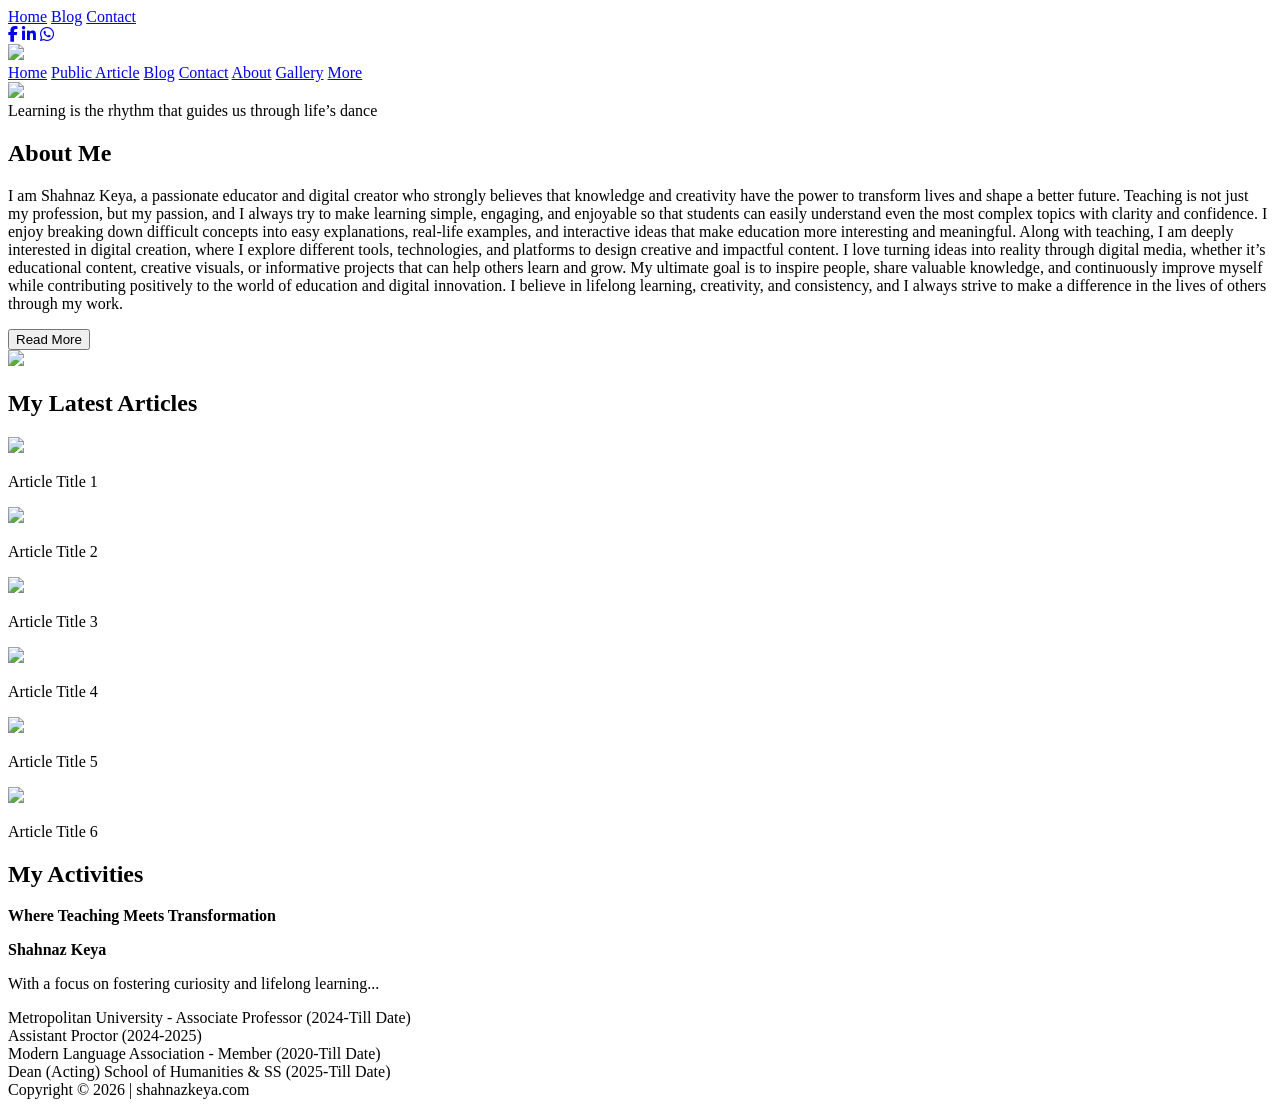
==== Shahnaz Keya/index.html @ 8b22613e "Create index.html" ====
<!DOCTYPE html>
<html lang="en">
<head>
<meta charset="UTF-8">
<meta name="viewport" content="width=device-width, initial-scale=1.0">
<title>Shahnaz Keya Portfolio</title>

<!-- Font Awesome (icons) -->
<link rel="stylesheet" href="https://cdnjs.cloudflare.com/ajax/libs/font-awesome/6.5.0/css/all.min.css">
<link rel="stelesheet" href="style.css">

</head>

<body>

<!-- HEADER -->
<header>
    <div class="left">
        <a href="#">Home</a>
        <a href="#">Blog</a>
        <a href="#">Contact</a>
    </div>

    <!-- SOCIAL ICONS -->
    <div class="social">
        <a href="#"><i class="fab fa-facebook-f"></i></a>
        <a href="#"><i class="fab fa-linkedin-in"></i></a>
        <a href="#"><i class="fab fa-whatsapp"></i></a>
    </div>
</header>

<!-- SECTION 2 -->
<div class="section2">
    <img class="logo" src="https://i.pinimg.com/736x/c1/cf/11/c1cf119d545549f2f615bee9a4d13c61.jpg">

    <div class="menu">
        <a href="#">Home</a>
        <a href="#">Public Article</a>
        <a href="#">Blog</a>
        <a href="#">Contact</a>
        <a href="#">About</a>
        <a href="#">Gallery</a>
        <a href="#">More</a>
    </div>
</div>

<!-- COVER -->
<div class="cover">
    <img src="https://i.pinimg.com/736x/b8/af/8f/b8af8fb0e939a2fd76ca7ef2bc647eb4.jpg">

    <div class="cover-text">
        Learning is the rhythm that guides us through life’s dance
    </div>
</div>


<!-- ABOUT -->
<div class="about">
    <div class="text">
        <h2>About Me</h2>
        <p>
     I am Shahnaz Keya, a passionate educator and digital creator who strongly believes that knowledge and creativity have the power to transform lives and shape a better future. Teaching is not just my profession, but my passion, and I always try to make learning simple, engaging, and enjoyable so that students can easily understand even the most complex topics with clarity and confidence. I enjoy breaking down difficult concepts into easy explanations, real-life examples, and interactive ideas that make education more interesting and meaningful.
     Along with teaching, I am deeply interested in digital creation, where I explore different tools, technologies, and platforms to design creative and impactful content. I love turning ideas into reality through digital media, whether it’s educational content, creative visuals, or informative projects that can help others learn and grow.
      My ultimate goal is to inspire people, share valuable knowledge, and continuously improve myself while contributing positively to the world of education and digital innovation. I believe in lifelong learning, creativity, and consistency, and I always strive to make a difference in the lives of others through my work.
 </p>
        <button class="btn">Read More</button>
    </div>
    <img src="https://i.pinimg.com/736x/b5/0f/11/b50f110237428d6873e8b932609cd4fc.jpg">
</div>


<!-- ARTICLES -->
<div class="articles">
    <h2>My Latest Articles</h2>
    <div class="grid">
        <div class="card">
            <img src="https://i.pinimg.com/1200x/08/39/a2/0839a26b96a447656216758f84c8927a.jpg">
            <p>Article Title 1</p>
        </div>
        <div class="card">
            <img src="https://i.pinimg.com/736x/b8/af/8f/b8af8fb0e939a2fd76ca7ef2bc647eb4.jpg">
            <p>Article Title 2</p>
        </div>
        <div class="card">
            <img src="https://i.pinimg.com/736x/b8/af/8f/b8af8fb0e939a2fd76ca7ef2bc647eb4.jpg ">
            <p>Article Title 3</p>
        </div>
        <div class="card">
            <img src="https://i.pinimg.com/736x/c1/cf/11/c1cf119d545549f2f615bee9a4d13c61.jpg">
            <p>Article Title 4</p></div>
        <div class="card">
            <img src="https://i.pinimg.com/736x/77/de/45/77de452032e18741a68c165738eff48f.jpg">
            <p>Article Title 5</p></div>
        <div class="card">
            <img src="https://i.pinimg.com/1200x/08/39/a2/0839a26b96a447656216758f84c8927a.jpg ">
            <p>Article Title 6</p></div>
    </div>
</div>

<!-- ACTIVITIES -->
<div class="activities">
    <h2>My Activities</h2>
    <p><b>Where Teaching Meets Transformation</b></p>
    <p><b>Shahnaz Keya</b></p>
    <p>With a focus on fostering curiosity and lifelong learning...</p>

    <div class="activity-box">Metropolitan University - Associate Professor (2024-Till Date)</div>
    <div class="activity-box">Assistant Proctor (2024-2025)</div>
    <div class="activity-box">Modern Language Association - Member (2020-Till Date)</div>
    <div class="activity-box">Dean (Acting) School of Humanities & SS (2025-Till Date)</div>
</div>

<!-- FOOTER -->
<footer>
    Copyright © 2026 | shahnazkeya.com
</footer>
</body>
</html>
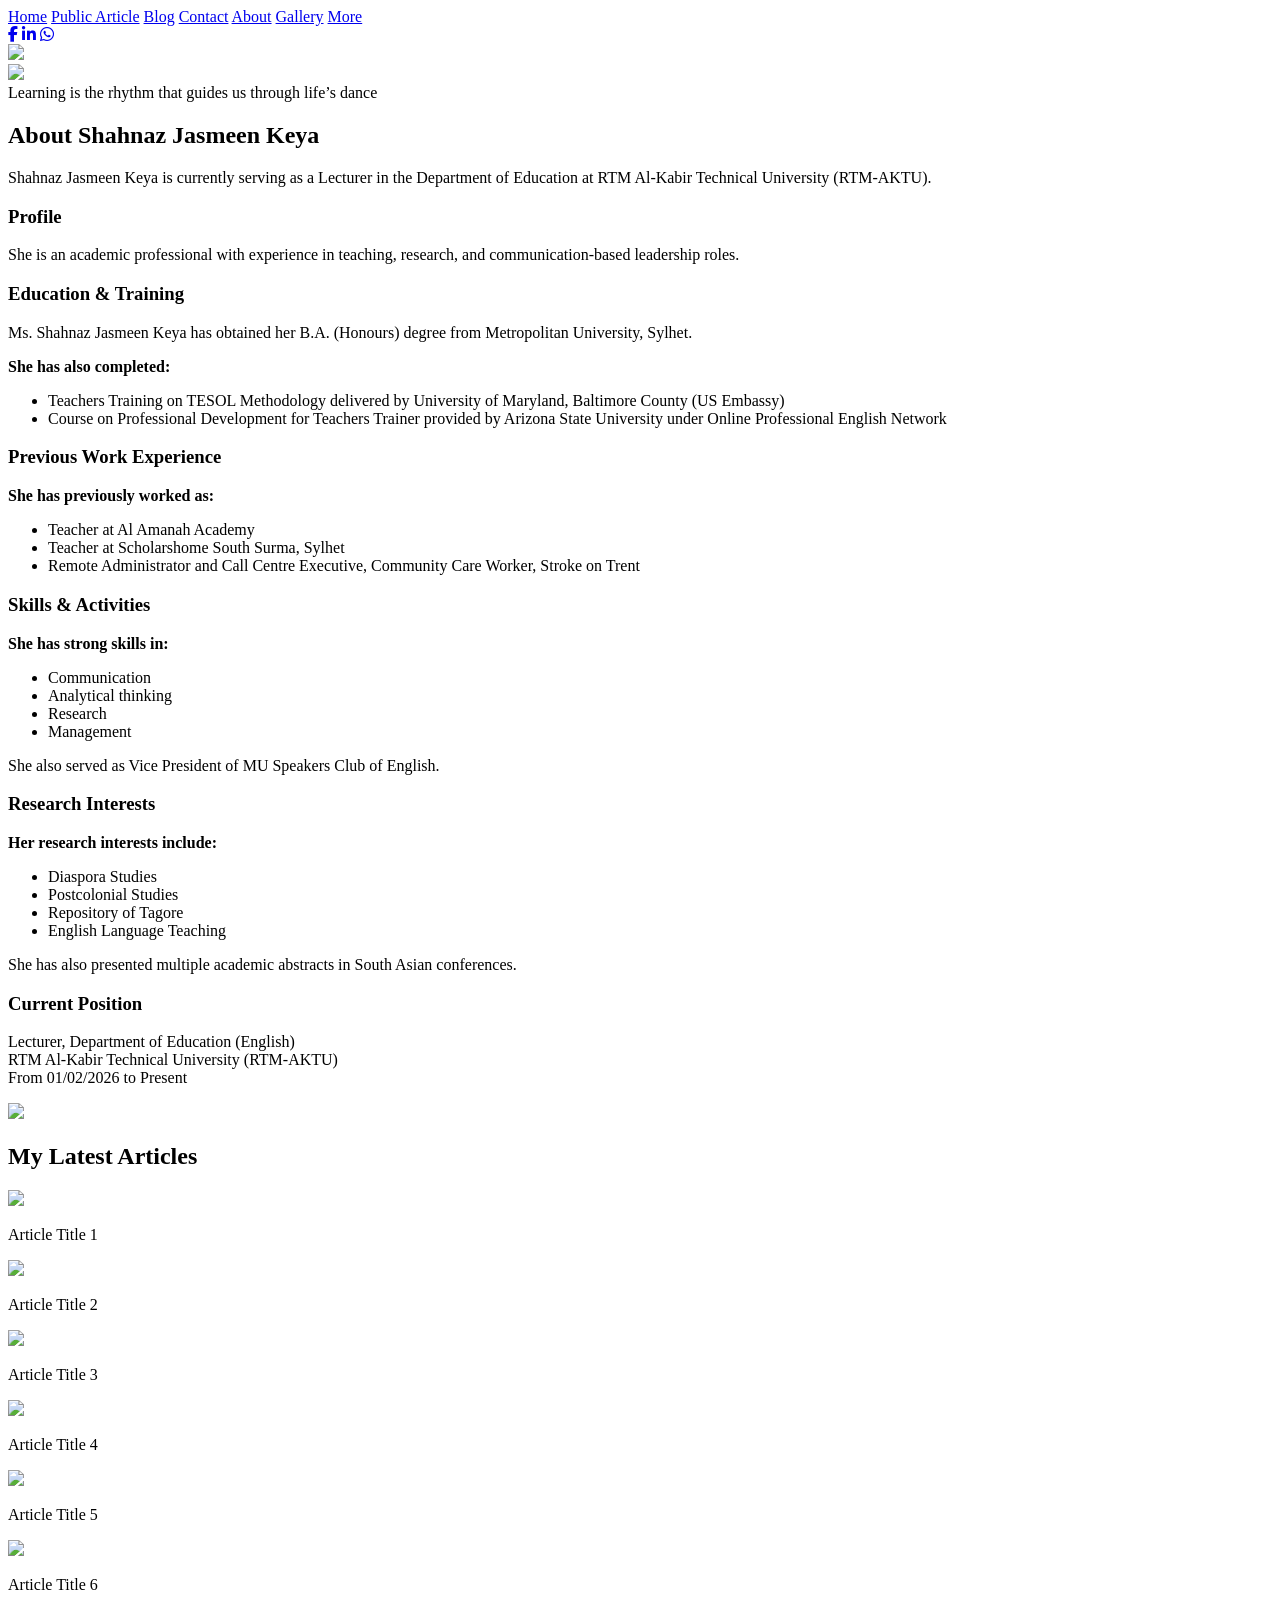
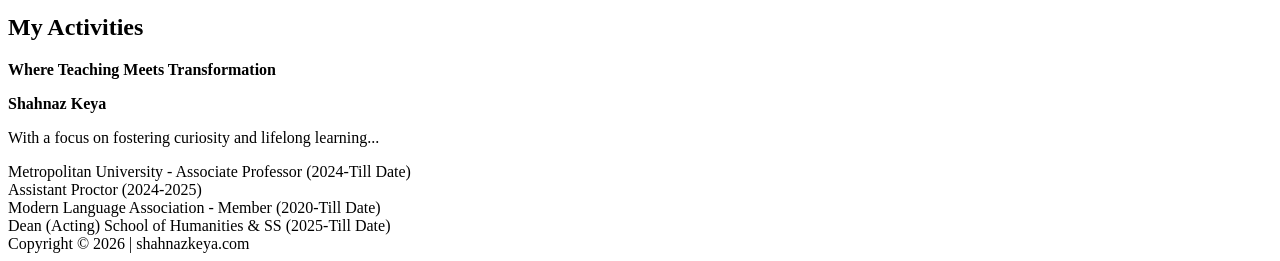
==== commit b550cf53: "Update index.html" ====
--- a/Shahnaz Keya/index.html
+++ b/Shahnaz Keya/index.html
@@ -3,12 +3,13 @@
 <head>
 <meta charset="UTF-8">
 <meta name="viewport" content="width=device-width, initial-scale=1.0">
-<title>Shahnaz Keya Portfolio</title>
+<title>Shahnaz Jasmeen Keya</title>
+<link rel="icon" type="image/x-icon" href="https://i.pinimg.com/736x/cc/4f/b6/cc4fb600729aa336a1051df67b156a21.jpg">
 
 <!-- Font Awesome (icons) -->
 <link rel="stylesheet" href="https://cdnjs.cloudflare.com/ajax/libs/font-awesome/6.5.0/css/all.min.css">
+
 <link rel="stelesheet" href="style.css">
-
 </head>
 
 <body>
@@ -17,15 +18,19 @@
 <header>
     <div class="left">
         <a href="#">Home</a>
+        <a href="#">Public Article</a>
         <a href="#">Blog</a>
         <a href="#">Contact</a>
+        <a href="#">About</a>
+        <a href="#">Gallery</a>
+        <a href="#">More</a>
     </div>
 
     <!-- SOCIAL ICONS -->
     <div class="social">
-        <a href="#"><i class="fab fa-facebook-f"></i></a>
-        <a href="#"><i class="fab fa-linkedin-in"></i></a>
-        <a href="#"><i class="fab fa-whatsapp"></i></a>
+        <a href="https://www.facebook.com/shahnazkeya.keyamony"><i class="fab fa-facebook-f"></i></a>
+        <a href="https://www.linkedin.com/in/shahnaz-keya-a8aaa7269/"><i class="fab fa-linkedin-in"></i></a>
+        <a href="https://wa.me/8801748551830"><i class="fab fa-whatsapp"></i></a>
     </div>
 </header>
 
@@ -33,16 +38,7 @@
 <div class="section2">
     <img class="logo" src="https://i.pinimg.com/736x/c1/cf/11/c1cf119d545549f2f615bee9a4d13c61.jpg">
 
-    <div class="menu">
-        <a href="#">Home</a>
-        <a href="#">Public Article</a>
-        <a href="#">Blog</a>
-        <a href="#">Contact</a>
-        <a href="#">About</a>
-        <a href="#">Gallery</a>
-        <a href="#">More</a>
-    </div>
-</div>
+
 
 <!-- COVER -->
 <div class="cover">
@@ -57,15 +53,71 @@
 <!-- ABOUT -->
 <div class="about">
     <div class="text">
-        <h2>About Me</h2>
-        <p>
-     I am Shahnaz Keya, a passionate educator and digital creator who strongly believes that knowledge and creativity have the power to transform lives and shape a better future. Teaching is not just my profession, but my passion, and I always try to make learning simple, engaging, and enjoyable so that students can easily understand even the most complex topics with clarity and confidence. I enjoy breaking down difficult concepts into easy explanations, real-life examples, and interactive ideas that make education more interesting and meaningful.
-     Along with teaching, I am deeply interested in digital creation, where I explore different tools, technologies, and platforms to design creative and impactful content. I love turning ideas into reality through digital media, whether it’s educational content, creative visuals, or informative projects that can help others learn and grow.
-      My ultimate goal is to inspire people, share valuable knowledge, and continuously improve myself while contributing positively to the world of education and digital innovation. I believe in lifelong learning, creativity, and consistency, and I always strive to make a difference in the lives of others through my work.
- </p>
-        <button class="btn">Read More</button>
+<h2>About Shahnaz Jasmeen Keya</h2>
+
+<p>
+Shahnaz Jasmeen Keya is currently serving as a Lecturer in the Department of Education at RTM Al-Kabir Technical University (RTM-AKTU).
+</p>
+
+<h3>Profile</h3>
+<p>
+She is an academic professional with experience in teaching, research, and communication-based leadership roles.
+</p>
+
+<h3>Education & Training</h3>
+<p>
+Ms. Shahnaz Jasmeen Keya has obtained her B.A. (Honours) degree from Metropolitan University, Sylhet.
+</p>
+
+<p><b>She has also completed:</b></p>
+<ul>
+  <li>Teachers Training on TESOL Methodology delivered by University of Maryland, Baltimore County (US Embassy)</li>
+  <li>Course on Professional Development for Teachers Trainer provided by Arizona State University under Online Professional English Network</li>
+</ul>
+
+<h3>Previous Work Experience</h3>
+<p><b>She has previously worked as:</b></p>
+<ul>
+  <li>Teacher at Al Amanah Academy</li>
+  <li>Teacher at Scholarshome South Surma, Sylhet</li>
+  <li>Remote Administrator and Call Centre Executive, Community Care Worker, Stroke on Trent</li>
+</ul>
+
+<h3>Skills & Activities</h3>
+<p><b>She has strong skills in:</b></p>
+<ul>
+  <li>Communication</li>
+  <li>Analytical thinking</li>
+  <li>Research</li>
+  <li>Management</li>
+</ul>
+
+<p>
+She also served as Vice President of MU Speakers Club of English.
+</p>
+
+<h3>Research Interests</h3>
+<p><b>Her research interests include:</b></p>
+<ul>
+  <li>Diaspora Studies</li>
+  <li>Postcolonial Studies</li>
+  <li>Repository of Tagore</li>
+  <li>English Language Teaching</li>
+</ul>
+
+<p>
+She has also presented multiple academic abstracts in South Asian conferences.
+</p>
+
+<h3>Current Position</h3>
+<p>
+Lecturer, Department of Education (English)<br>
+RTM Al-Kabir Technical University (RTM-AKTU)<br>
+From 01/02/2026 to Present
+</p>
+
     </div>
-    <img src="https://i.pinimg.com/736x/b5/0f/11/b50f110237428d6873e8b932609cd4fc.jpg">
+    <img src="https://i.pinimg.com/736x/1c/dc/7c/1cdc7cac837b1c13c740c85de371b782.jpg"> <!------profile----->
 </div>
 
 
--- a/Shahnaz Keya/style.css
+++ b/Shahnaz Keya/style.css
@@ -0,0 +1,333 @@
+/* ===== GLOBAL ===== */
+*{
+    margin:0;
+    padding:0;
+    box-sizing:border-box;
+}
+
+body{
+    font-family: Arial, sans-serif;
+    background:#F2E3E3;
+    animation: pageFade 1s ease-in;
+}
+
+/* page animation */
+@keyframes pageFade{
+    from{opacity:0; transform:translateY(20px);}
+    to{opacity:1; transform:translateY(0);}
+}
+
+/* ===== HEADER ===== */
+header{
+    display:flex;
+    justify-content:space-between;
+    align-items:center;
+    padding:12px 40px;
+    border-bottom:1px solid #ccc;
+}
+
+header a{
+    text-decoration:none;
+    color:#000;
+    font-weight:bold;
+    margin:0 10px;
+    transition:0.3s;
+    font-size:16px;
+}
+
+header a:hover{
+    color:#ff2f6e;
+    transform:scale(1.1);
+}
+
+/* ===== SOCIAL ICONS ===== */
+.social a{
+    display:inline-flex;
+    justify-content:center;
+    align-items:center;
+    width:40px;
+    height:40px;
+    margin:0 5px;
+    border-radius:50%;
+    background:#fff;
+    color:#000;
+    transition:0.4s;
+    box-shadow:0 3px 8px rgba(0,0,0,0.2);
+}
+
+.social a:hover{
+    transform:translateY(-5px) scale(1.1);
+    background:#ff2f6e;
+    color:#fff;
+}
+
+/* ===== SECTION 2 ===== */
+.section2{
+    text-align:center;
+    padding:20px;
+}
+
+.section2 img.logo{
+    height:150px;
+    transition:0.5s;
+    animation: floatLogo 3s infinite ease-in-out;
+}
+
+@keyframes floatLogo{
+    0%{transform:translateY(0);}
+    50%{transform:translateY(-10px);}
+    100%{transform:translateY(0);}
+}
+
+/* ===== MENU (BIG + ANIMATION) ===== */
+.menu{
+    margin-top:15px;
+}
+
+.menu a{
+    text-decoration:none;
+    margin:0 12px;
+    font-size:20px;   
+    font-weight:bold;
+    color:#000;
+    position:relative;
+    transition:0.3s;
+}
+
+.menu a::after{
+    content:"";
+    position:absolute;
+    left:0;
+    bottom:-5px;
+    width:0%;
+    height:3px;
+    background:#ff2f6e;
+    transition:0.3s;
+}
+
+.menu a:hover{
+    color:#ff2f6e;
+    letter-spacing:1px;
+}
+
+.menu a:hover::after{
+    width:100%;
+}
+
+/* ===== COVER ===== */
+.cover img{
+    width:100%;
+    height:300px;
+    object-fit:cover;
+    transition:0.5s;
+}
+
+.cover img:hover{
+    transform:scale(1.03);
+    filter:brightness(0.85);
+}
+
+.about{
+    display:flex;
+    justify-content:space-between;
+    padding:40px;
+    gap:20px;
+}
+
+/* 🔥 Only heading center */
+.about h2{
+    text-align:center;
+    width:100%;
+}
+
+.about .text{
+    width:50%;
+    text-align:justify;
+}
+
+.about img{
+    width:40%;
+    border-radius:10px;
+    transition:0.5s;
+}
+
+.about img:hover{
+    transform:scale(1.05);
+}
+
+/* BUTTON */
+.btn{
+    margin-top:10px;
+    padding:10px 20px;
+    background:#000;
+    color:#fff;
+    border:none;
+    cursor:pointer;
+    border-radius:5px;
+    transition:0.3s;
+}
+
+.btn:hover{
+    background:#ff2f6e;
+    transform:translateY(-3px);
+}
+
+/* ===== ARTICLES ===== */
+.articles{
+    padding:40px;
+}
+
+.articles h2{
+    text-align:center;
+    margin-bottom:20px;
+}
+
+.grid{
+    display:grid;
+    grid-template-columns:repeat(3,1fr);
+    gap:20px;
+}
+
+.card{
+    background:#fff;
+    padding:10px;
+    border-radius:10px;
+    transition:0.4s;
+}
+
+.card:hover{
+    transform:translateY(-10px);
+    box-shadow:0 10px 20px rgba(0,0,0,0.2);
+}
+
+.card img{
+    width:100%;
+    height:180px;
+    object-fit:cover;
+    border-radius:8px;
+}
+
+/* ===== ACTIVITIES (CENTER FIXED) ===== */
+.activities{
+    padding:40px;
+    display:flex;
+    flex-direction:column;
+    align-items:center;   /* 🔥 center horizontally */
+    text-align:center;    /* 🔥 text center */
+}
+
+.activity-box{
+    background:#fff;
+    padding:20px;
+    margin-bottom:15px;
+    border-radius:10px;
+    transition:0.3s;
+
+    width:70%;            /* box width control */
+    max-width:700px;     /* responsive limit */
+}
+
+.activity-box:hover{
+    background:#ffe3ea;
+    transform:scale(1.02);
+}
+
+/* ===== FOOTER ===== */
+footer{
+    text-align:center;
+    padding:20px;
+    background:#ddd;
+}
+
+/* ===== RESPONSIVE ===== */
+@media(max-width:768px){
+    .menu a{
+        display:inline-block;
+        margin:10px;
+        font-size:18px;
+    }
+
+    .about{
+        flex-direction:column;
+    }
+
+    .about .text,
+    .about img{
+        width:100%;
+    }
+
+    .grid{
+        grid-template-columns:1fr;
+    }
+
+    header{
+        flex-direction:column;
+        gap:10px;
+    }
+}
+
+
+
+
+.cover {
+    position: relative;
+    width: 100%;
+    height: 400px;
+    overflow: hidden;
+}
+
+.cover img {
+    width: 100%;
+    height: 100%;
+    object-fit: cover;
+}
+
+/* ===== xxxxxx  cover text   xxxxxx ===== */
+.cover-text {
+    position: absolute;
+    top: 50%;
+    left: 50%;
+    transform: translate(-50%, -50%);
+    
+    color: white;
+    font-size: 28px;
+    font-weight: bold;
+    text-align: center;
+
+    padding: 12px 20px;
+    background: rgba(0, 0, 0, 0.4);
+    border-radius: 10px;
+
+    /* animation */
+    animation: fadeSlide 3s ease-in-out infinite, glow 2s ease-in-out infinite;
+}
+
+/* FADE + SLIDE */
+@keyframes fadeSlide {
+    0% {
+        opacity: 0;
+        transform: translate(-50%, -60%);
+    }
+    50% {
+        opacity: 1;
+        transform: translate(-50%, -50%);
+    }
+    100% {
+        opacity: 0;
+        transform: translate(-50%, -40%);
+    }
+}
+
+/* GLOW EFFECT */
+@keyframes glow {
+    0% {
+        text-shadow: 0 0 5px white;
+    }
+    50% {
+        text-shadow: 0 0 15px #00eaff, 0 0 25px #00eaff;
+    }
+    100% {
+        text-shadow: 0 0 5px white;
+    }
+}
+/* ===== xxxxxx  cover text off   xxxxxx ===== */
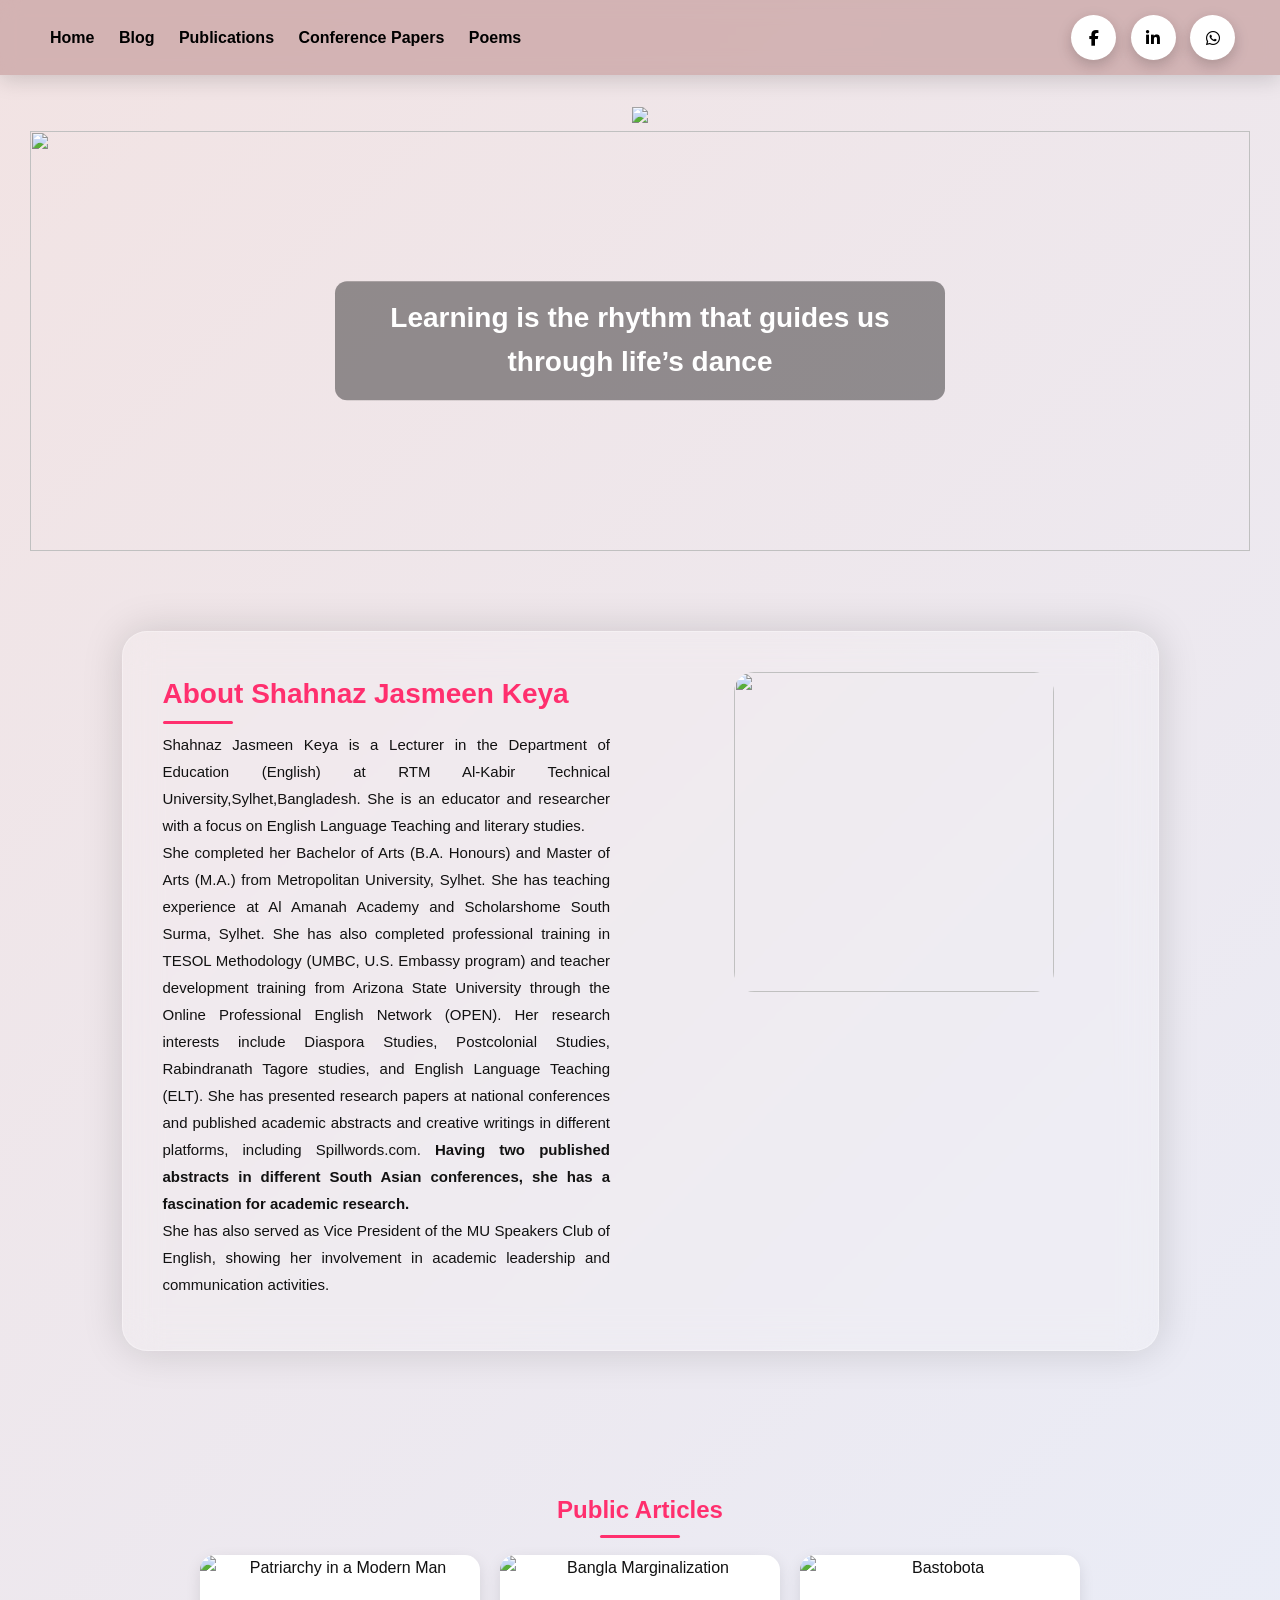
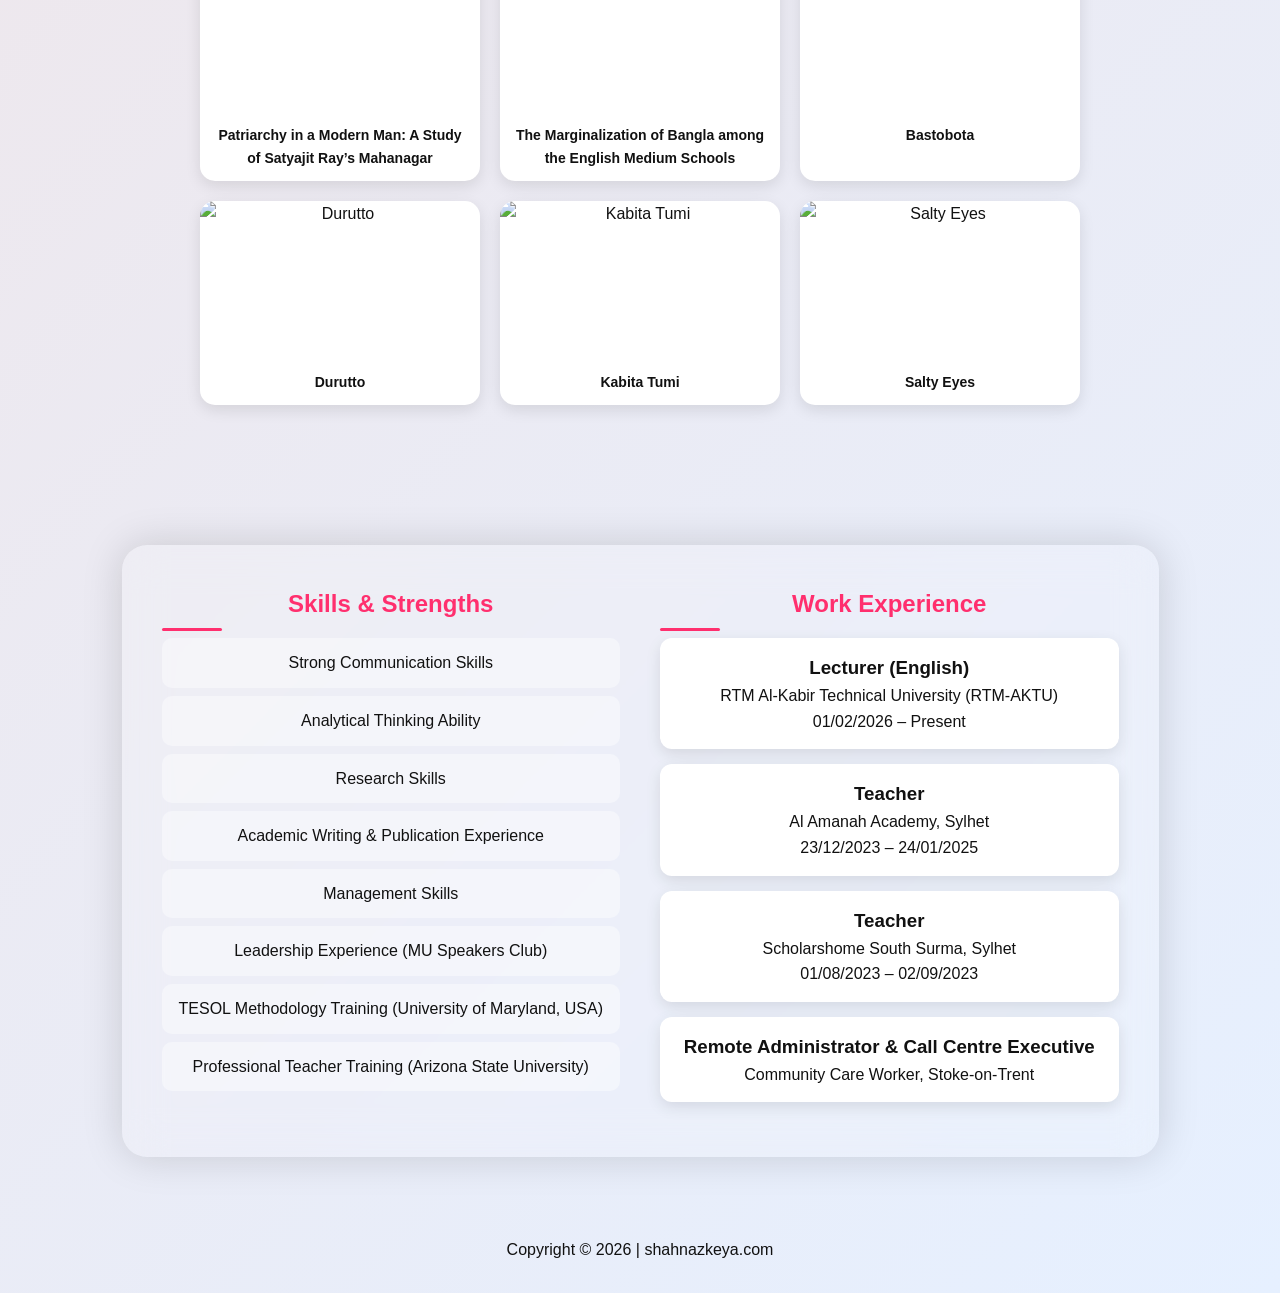
==== commit 88a2f625: "Update index.html" ====
--- a/Shahnaz Keya/index.html
+++ b/Shahnaz Keya/index.html
@@ -9,7 +9,707 @@
 <!-- Font Awesome (icons) -->
 <link rel="stylesheet" href="https://cdnjs.cloudflare.com/ajax/libs/font-awesome/6.5.0/css/all.min.css">
 
-<link rel="stelesheet" href="style.css">
+<style>
+/* =======================
+   pc
+======================= */
+*{
+    margin:0;
+    padding:0;
+    box-sizing:border-box;
+}
+
+body{
+    font-family: Arial, sans-serif;
+    background:#F2E3E3;
+    background-size: 400% 400%;
+    animation: bgMove 10s ease infinite;
+    color:#0f0f0f;
+    line-height:1.6;
+    overflow-x:hidden;
+}
+
+/* BACKGROUND ANIMATION */
+@keyframes bgMove{
+    0%{background-position:0% 50%;}
+    50%{background-position:100% 50%;}
+    100%{background-position:0% 50%;}
+}
+
+/* =======================
+   PAGE FADE
+======================= */
+@keyframes pageFade{
+    from{opacity:0; transform:translateY(30px);}
+    to{opacity:1; transform:translateY(0);}
+}
+
+body{
+    animation: pageFade 1s ease-in;
+}
+
+/* =======================
+   HEADER (GLASS + ANIMATED)
+======================= */
+header{
+    display:flex;
+    justify-content:space-between;
+    align-items:center;
+    padding:15px 40px;
+
+    background: rgba(199, 158, 158, 0.7);
+    backdrop-filter: blur(10px);
+
+    box-shadow:0 5px 20px rgba(0,0,0,0.15);
+
+    position:sticky;
+    top:0;
+    z-index:1000;
+
+    animation: headerGlow 6s infinite;
+}
+
+@keyframes headerGlow{
+    0%{box-shadow:0 0 10px #ffb6c1;}
+    50%{box-shadow:0 0 25px #ff2f6e;}
+    100%{box-shadow:0 0 10px #ffb6c1;}
+}
+
+header a{
+    text-decoration:none;
+    color:#000;
+    font-weight:600;
+    margin:0 10px;
+    transition:0.4s;
+    position:relative;
+}
+
+/* underline animation */
+header a::after{
+    content:'';
+    position:absolute;
+    left:0;
+    bottom:-5px;
+    width:0%;
+    height:2px;
+    background:#ff2f6e;
+    transition:0.4s;
+}
+
+header a:hover::after{
+    width:100%;
+}
+
+header a:hover{
+    color:#ff2f6e;
+    transform:scale(1.05);
+}
+
+/* =======================
+   SOCIAL ICONS
+======================= */
+.social a{
+    display:inline-flex;
+    justify-content:center;
+    align-items:center;
+    width:45px;
+    height:45px;
+    margin:0 5px;
+    border-radius:50%;
+    background:#fff;
+    color:#000;
+
+    transition:0.4s;
+    box-shadow:0 5px 15px rgba(0,0,0,0.2);
+
+    animation: floatIcon 3s infinite ease-in-out;
+}
+
+@keyframes floatIcon{
+    0%{transform:translateY(0);}
+    50%{transform:translateY(-6px);}
+    100%{transform:translateY(0);}
+}
+
+.social a:hover{
+    transform:scale(1.2) rotate(5deg);
+    background:#ff2f6e;
+    color:#fff;
+}
+
+/* =======================
+   LOGO FLOAT
+======================= */
+.section2{
+    text-align:center;
+    padding:30px;
+}
+
+.section2 img.logo{
+    height:150px;
+    animation: floatLogo 4s ease-in-out infinite;
+}
+
+@keyframes floatLogo{
+    0%{transform:translateY(0);}
+    50%{transform:translateY(-15px);}
+    100%{transform:translateY(0);}
+}
+
+/* =======================
+   COVER SECTION
+======================= */
+.cover{
+    position:relative;
+    width:100%;
+    height:420px;
+    overflow:hidden;
+}
+
+.cover img{
+    width:100%;
+    height:100%;
+    object-fit:cover;
+    animation: zoomSlow 10s infinite alternate;
+}
+
+@keyframes zoomSlow{
+    from{transform:scale(1);}
+    to{transform:scale(1.1);}
+}
+
+/* COVER TEXT ANIMATION */
+.cover-text{
+    position:absolute;
+    top:50%;
+    left:50%;
+    transform:translate(-50%,-50%);
+    color:#fff;
+    font-size:28px;
+    font-weight:bold;
+    text-align:center;
+
+    padding:15px 25px;
+    background:rgba(0,0,0,0.4);
+    border-radius:12px;
+
+    animation: textPop 3s infinite, glow 2s infinite;
+}
+
+@keyframes textPop{
+    0%{opacity:0; transform:translate(-50%,-60%) scale(0.8);}
+    50%{opacity:1; transform:translate(-50%,-50%) scale(1);}
+    100%{opacity:0; transform:translate(-50%,-40%) scale(0.8);}
+}
+
+@keyframes glow{
+    0%{text-shadow:0 0 5px #fff;}
+    50%{text-shadow:0 0 20px #00eaff;}
+    100%{text-shadow:0 0 5px #fff;}
+}
+
+
+
+/* =======================
+   GLOBAL RESET
+======================= */
+*{
+    margin:0;
+    padding:0;
+    box-sizing:border-box;
+}
+
+body{
+    font-family: Arial, sans-serif;
+    background: linear-gradient(135deg,#f2e3e3,#e6f0ff);
+    color:#111;
+    overflow-x:hidden;
+}
+/*/* =======================
+   ABOUT SECTION (GLASS)
+======================= */
+.box{
+    width:85%;
+    margin:80px auto;
+    padding:40px;
+
+    display:flex;
+    justify-content:space-between;
+    align-items:flex-start; /* 🔥 key fix */
+
+    gap:60px;
+
+    background:rgba(255,255,255,0.15);
+    backdrop-filter:blur(18px);
+    border-radius:25px;
+
+    box-shadow:0 0 40px rgba(0,0,0,0.15);
+    border:1px solid rgba(255,255,255,0.3);
+}
+
+/* LEFT TEXT */
+.box .text{
+    flex:1;
+    text-align:justify;
+}
+
+.box .text h2{
+    font-size:28px;
+    color:#ff2f6e;
+    margin-bottom:15px;
+    position:relative;
+}
+
+.box .text h2::after{
+    content:'';
+    width:70px;
+    height:3px;
+    background:#ff2f6e;
+    position:absolute;
+    left:0;
+    bottom:-8px;
+    border-radius:10px;
+}
+
+.box .text p{
+    font-size:15px;
+    line-height:1.8;
+    margin-bottom:12px;
+    text-align:justify;
+}
+
+/* RIGHT IMAGE (TOP ALIGNED AUTOMATIC) */
+.box .image{
+    flex:1;
+    display:flex;
+    justify-content:center;
+    align-items:flex-start; 
+}
+
+.box .image img{
+    width:320px;
+    height:320px;
+    object-fit:cover;
+
+    border-radius:20px;
+
+    transition:0.4s;
+}
+
+.box .image img:hover{
+    transform:scale(1.05);
+}
+
+
+
+/* =======================
+   ANIMATION
+======================= */
+@keyframes fadeUp{
+    from{
+        opacity:0;
+        transform:translateY(50px);
+    }
+    to{
+        opacity:1;
+        transform:translateY(0);
+    }
+}
+
+/* =======================
+   RESPONSIVE
+======================= */
+@media(max-width:900px){
+    .box{
+        flex-direction:column;
+        text-align:center;
+        padding:25px;
+    }
+
+    .box .text{
+        text-align:center;
+    }
+
+    .box .image img{
+        width:250px;
+        height:250px;
+    }
+}
+
+
+
+
+/* =======================
+   ANIMATION
+======================= */
+@keyframes fadeUp{
+    from{
+        opacity:0;
+        transform:translateY(50px);
+    }
+    to{
+        opacity:1;
+        transform:translateY(0);
+    }
+}
+
+/* =======================
+   RESPONSIVE
+======================= */
+@media(max-width:900px){
+    .box{
+        flex-direction:column;
+        text-align:center;
+    }
+
+    .box img{
+        width:250px;
+        height:250px;
+    }
+
+    .box .text{
+        text-align:center;
+    }
+}
+
+/* =======================
+   BUTTON (RIPPLE STYLE)
+======================= */
+.btn{
+    margin-top:12px;
+    padding:12px 25px;
+    background:linear-gradient(45deg,#000,#333);
+    color:#fff;
+    border:none;
+    cursor:pointer;
+    border-radius:8px;
+    transition:0.4s;
+    position:relative;
+    overflow:hidden;
+}
+
+.btn:hover{
+    background:linear-gradient(45deg,#ff2f6e,#ff6b81);
+    transform:translateY(-3px);
+}
+
+/* =======================
+   ARTICLES SECTION
+======================= */
+.articles{
+    padding:60px;
+}
+
+/* TITLE */
+.articles h2{
+    text-align:center;
+    margin-bottom:25px;
+    color:#ff2f6e;
+    position:relative;
+}
+
+/* underline center */
+.articles h2::after{
+    content:'';
+    width:80px;
+    height:3px;
+    background:#ff2f6e;
+    position:absolute;
+    left:50%;
+    transform:translateX(-50%);
+    bottom:-8px;
+    border-radius:10px;
+}
+
+/* =======================
+   GRID (CENTERED)
+======================= */
+.grid{
+    display:grid;
+    grid-template-columns:repeat(auto-fit, minmax(250px, 280px));
+    justify-content:center;
+    gap:20px;
+}
+
+/* =======================
+   CARD
+======================= */
+.card{
+    background:#fff;
+    border-radius:15px;
+    overflow:hidden;
+
+    width:100%;
+    box-shadow:0 5px 15px rgba(0,0,0,0.1);
+    transition:0.3s;
+
+    animation: fadeUp 0.8s ease;
+}
+
+/* stagger animation */
+.card:nth-child(2){animation-delay:0.1s;}
+.card:nth-child(3){animation-delay:0.2s;}
+.card:nth-child(4){animation-delay:0.3s;}
+.card:nth-child(5){animation-delay:0.4s;}
+.card:nth-child(6){animation-delay:0.5s;}
+
+@keyframes fadeUp{
+    from{
+        opacity:0;
+        transform:translateY(40px);
+    }
+    to{
+        opacity:1;
+        transform:translateY(0);
+    }
+}
+
+/* =======================
+   IMAGE (YouTube style)
+======================= */
+.card img{
+    width:100%;
+    aspect-ratio:16/9;
+    object-fit:cover;
+    display:block;
+    transition:0.4s;
+}
+
+/* hover zoom */
+.card:hover img{
+    transform:scale(1.08);
+}
+
+/* =======================
+   TEXT
+======================= */
+.card p{
+    padding:12px;
+    font-weight:600;
+    font-size:14px;
+}
+
+/* =======================
+   HOVER EFFECT
+======================= */
+.card:hover{
+    transform:translateY(-10px);
+    box-shadow:0 20px 40px rgba(0,0,0,0.2);
+}
+
+/* =======================
+   RESPONSIVE
+======================= */
+@media(max-width:768px){
+    .articles{
+        padding:30px;
+    }
+
+    .grid{
+        grid-template-columns:1fr;
+    }
+}
+
+
+/* ===========skill ========/*/
+
+.profile-section{
+    width:85%;
+    margin:80px auto;
+    display:flex;
+    gap:40px;
+
+    padding:40px;
+
+    background:rgba(255,255,255,0.15);
+    backdrop-filter:blur(20px);
+    border-radius:25px;
+
+    box-shadow:0 0 40px rgba(0,0,0,0.15);
+
+    animation: sectionFade 1.2s ease-in-out;
+}
+
+/* =======================
+   SECTION FADE IN
+======================= */
+@keyframes sectionFade{
+    from{
+        opacity:0;
+        transform:translateY(60px);
+    }
+    to{
+        opacity:1;
+        transform:translateY(0);
+    }
+}
+
+/* =======================
+   LEFT - SKILLS
+======================= */
+.skills{
+    flex:1;
+    animation: slideLeft 1s ease;
+}
+
+@keyframes slideLeft{
+    from{
+        opacity:0;
+        transform:translateX(-60px);
+    }
+    to{
+        opacity:1;
+        transform:translateX(0);
+    }
+}
+
+.skills h2{
+    color:#ff2f6e;
+    margin-bottom:15px;
+    position:relative;
+}
+
+.skills h2::after{
+    content:'';
+    width:60px;
+    height:3px;
+    background:#ff2f6e;
+    position:absolute;
+    left:0;
+    bottom:-8px;
+    border-radius:10px;
+}
+
+.skills ul{
+    list-style:none;
+}
+
+.skills ul li{
+    padding:12px 10px;
+    margin:8px 0;
+
+    background:rgba(255,255,255,0.4);
+    border-radius:10px;
+
+    transition:0.4s;
+    cursor:pointer;
+
+    position:relative;
+    overflow:hidden;
+}
+
+/* hover glow + slide */
+.skills ul li:hover{
+    transform:translateX(10px);
+    background:#fff;
+    box-shadow:0 8px 20px rgba(255,47,110,0.2);
+    color:#ff2f6e;
+}
+
+/* =======================
+   RIGHT - EXPERIENCE
+======================= */
+.experience{
+    flex:1;
+    animation: slideRight 1s ease;
+}
+
+@keyframes slideRight{
+    from{
+        opacity:0;
+        transform:translateX(60px);
+    }
+    to{
+        opacity:1;
+        transform:translateX(0);
+    }
+}
+
+.experience h2{
+    color:#ff2f6e;
+    margin-bottom:15px;
+    position:relative;
+}
+
+.experience h2::after{
+    content:'';
+    width:60px;
+    height:3px;
+    background:#ff2f6e;
+    position:absolute;
+    left:0;
+    bottom:-8px;
+    border-radius:10px;
+}
+
+/* JOB CARD */
+.job{
+    background:#fff;
+    padding:15px;
+    margin-bottom:15px;
+    border-radius:12px;
+
+    box-shadow:0 5px 15px rgba(0,0,0,0.1);
+
+    transition:0.4s ease;
+    position:relative;
+    overflow:hidden;
+
+    animation: fadeUp 0.8s ease;
+}
+
+/* stagger effect */
+.job:nth-child(2){ animation-delay:0.2s; }
+.job:nth-child(3){ animation-delay:0.4s; }
+.job:nth-child(4){ animation-delay:0.6s; }
+
+@keyframes fadeUp{
+    from{
+        opacity:0;
+        transform:translateY(40px);
+    }
+    to{
+        opacity:1;
+        transform:translateY(0);
+    }
+}
+
+/* hover effect */
+.job:hover{
+    transform:translateY(-8px) scale(1.02);
+    box-shadow:0 15px 30px rgba(255,47,110,0.25);
+}
+
+/* glow border effect */
+.job::before{
+    content:'';
+    position:absolute;
+    width:100%;
+    height:100%;
+    top:0;
+    left:-100%;
+    background:linear-gradient(120deg,transparent,rgba(255,47,110,0.2),transparent);
+    transition:0.5s;
+}
+
+.job:hover::before{
+    left:100%;
+}
+
+/* =======================
+   RESPONSIVE
+======================= */
+@media(max-width:900px){
+    .profile-section{
+        flex-direction:column;
+    }
+}
+
+/* =======================
+   skill xxxx========/*/
+
+
+</style>    
 </head>
 
 <body>
@@ -18,12 +718,10 @@
 <header>
     <div class="left">
         <a href="#">Home</a>
-        <a href="#">Public Article</a>
         <a href="#">Blog</a>
-        <a href="#">Contact</a>
-        <a href="#">About</a>
-        <a href="#">Gallery</a>
-        <a href="#">More</a>
+        <a href="#">Publications</a>
+        <a href="#">Conference Papers</a>
+        <a href="#">Poems</a>
     </div>
 
     <!-- SOCIAL ICONS -->
@@ -50,117 +748,124 @@
 </div>
 
 
-<!-- ABOUT -->
-<div class="about">
-    <div class="text">
+<div class="box">
+     <div class="text">
+
 <h2>About Shahnaz Jasmeen Keya</h2>
 
 <p>
-Shahnaz Jasmeen Keya is currently serving as a Lecturer in the Department of Education at RTM Al-Kabir Technical University (RTM-AKTU).
+Shahnaz Jasmeen Keya is a Lecturer in the Department of Education (English) at RTM Al-Kabir Technical University,Sylhet,Bangladesh.
+She is an educator and researcher with a focus on English Language Teaching and literary studies.
+
+<br> 
+She completed her Bachelor of Arts (B.A. Honours) and Master of Arts (M.A.) from Metropolitan University, Sylhet.
+
+She has teaching experience at Al Amanah Academy and Scholarshome South Surma, Sylhet. She has also completed professional training in TESOL Methodology (UMBC, U.S. Embassy program) and teacher development training from Arizona State University through the Online Professional English Network (OPEN).
+
+Her research interests include Diaspora Studies, Postcolonial Studies, Rabindranath Tagore studies, and English Language Teaching (ELT).
+She has presented research papers at national conferences and published academic abstracts and creative writings in different platforms, including Spillwords.com.
+<b>Having two published abstracts in different South Asian conferences, she has a fascination for academic research.</b>
+<br>
+She has also served as Vice President of the MU Speakers Club of English, showing her involvement in academic leadership and communication activities.
 </p>
-
-<h3>Profile</h3>
-<p>
-She is an academic professional with experience in teaching, research, and communication-based leadership roles.
-</p>
-
-<h3>Education & Training</h3>
-<p>
-Ms. Shahnaz Jasmeen Keya has obtained her B.A. (Honours) degree from Metropolitan University, Sylhet.
-</p>
-
-<p><b>She has also completed:</b></p>
-<ul>
-  <li>Teachers Training on TESOL Methodology delivered by University of Maryland, Baltimore County (US Embassy)</li>
-  <li>Course on Professional Development for Teachers Trainer provided by Arizona State University under Online Professional English Network</li>
-</ul>
-
-<h3>Previous Work Experience</h3>
-<p><b>She has previously worked as:</b></p>
-<ul>
-  <li>Teacher at Al Amanah Academy</li>
-  <li>Teacher at Scholarshome South Surma, Sylhet</li>
-  <li>Remote Administrator and Call Centre Executive, Community Care Worker, Stroke on Trent</li>
-</ul>
-
-<h3>Skills & Activities</h3>
-<p><b>She has strong skills in:</b></p>
-<ul>
-  <li>Communication</li>
-  <li>Analytical thinking</li>
-  <li>Research</li>
-  <li>Management</li>
-</ul>
-
-<p>
-She also served as Vice President of MU Speakers Club of English.
-</p>
-
-<h3>Research Interests</h3>
-<p><b>Her research interests include:</b></p>
-<ul>
-  <li>Diaspora Studies</li>
-  <li>Postcolonial Studies</li>
-  <li>Repository of Tagore</li>
-  <li>English Language Teaching</li>
-</ul>
-
-<p>
-She has also presented multiple academic abstracts in South Asian conferences.
-</p>
-
-<h3>Current Position</h3>
-<p>
-Lecturer, Department of Education (English)<br>
-RTM Al-Kabir Technical University (RTM-AKTU)<br>
-From 01/02/2026 to Present
-</p>
-
-    </div>
+</div>
+   
+    <div class="image">
     <img src="https://i.pinimg.com/736x/1c/dc/7c/1cdc7cac837b1c13c740c85de371b782.jpg"> <!------profile----->
 </div>
-
-
-<!-- ARTICLES -->
+</div>
+
 <div class="articles">
-    <h2>My Latest Articles</h2>
+    <h2>Public Articles</h2>
+
     <div class="grid">
+
         <div class="card">
-            <img src="https://i.pinimg.com/1200x/08/39/a2/0839a26b96a447656216758f84c8927a.jpg">
-            <p>Article Title 1</p>
-        </div>
+            <img src="https://i.pinimg.com/1200x/c0/89/6a/c0896a8f2e95a5b66a2a6a47ecc245dd.jpg" alt="Patriarchy in a Modern Man">
+            <p>Patriarchy in a Modern Man: A Study of Satyajit Ray’s Mahanagar</p>
+        </div>
+
         <div class="card">
-            <img src="https://i.pinimg.com/736x/b8/af/8f/b8af8fb0e939a2fd76ca7ef2bc647eb4.jpg">
-            <p>Article Title 2</p>
-        </div>
+            <img src="https://i.pinimg.com/1200x/27/bb/3a/27bb3a4c5a29ea76776bdcc0a2d8137c.jpg" alt="Bangla Marginalization">
+            <p>The Marginalization of Bangla among the English Medium Schools</p>
+        </div>
+
         <div class="card">
-            <img src="https://i.pinimg.com/736x/b8/af/8f/b8af8fb0e939a2fd76ca7ef2bc647eb4.jpg ">
-            <p>Article Title 3</p>
-        </div>
+            <img src="https://i.pinimg.com/736x/c3/40/0b/c3400b0f7f430c8696b6c6ee37ebaa3f.jpg" alt="Bastobota">
+            <p>Bastobota</p>
+        </div>
+
         <div class="card">
-            <img src="https://i.pinimg.com/736x/c1/cf/11/c1cf119d545549f2f615bee9a4d13c61.jpg">
-            <p>Article Title 4</p></div>
+            <img src="https://i.pinimg.com/736x/8c/30/15/8c3015ecdbf7f82171c9e9f6148d9571.jpg" alt="Durutto">
+            <p>Durutto</p>
+        </div>
+
         <div class="card">
-            <img src="https://i.pinimg.com/736x/77/de/45/77de452032e18741a68c165738eff48f.jpg">
-            <p>Article Title 5</p></div>
+            <img src="https://i.pinimg.com/1200x/55/2d/2f/552d2fdca140009e3fef7b594c420bac.jpg" alt="Kabita Tumi">
+            <p>Kabita Tumi</p>
+        </div>
+
         <div class="card">
-            <img src="https://i.pinimg.com/1200x/08/39/a2/0839a26b96a447656216758f84c8927a.jpg ">
-            <p>Article Title 6</p></div>
+            <img src="Salty Eyes.jpg" alt="Salty Eyes">
+            <p>Salty Eyes</p>
+        </div>
+
     </div>
 </div>
 
-<!-- ACTIVITIES -->
-<div class="activities">
-    <h2>My Activities</h2>
-    <p><b>Where Teaching Meets Transformation</b></p>
-    <p><b>Shahnaz Keya</b></p>
-    <p>With a focus on fostering curiosity and lifelong learning...</p>
-
-    <div class="activity-box">Metropolitan University - Associate Professor (2024-Till Date)</div>
-    <div class="activity-box">Assistant Proctor (2024-2025)</div>
-    <div class="activity-box">Modern Language Association - Member (2020-Till Date)</div>
-    <div class="activity-box">Dean (Acting) School of Humanities & SS (2025-Till Date)</div>
+
+
+
+<div class="profile-section">
+
+    <!-- LEFT: SKILLS -->
+    <div class="skills">
+        <h2>Skills & Strengths</h2>
+
+        <ul>
+            <li>Strong Communication Skills</li>
+            <li>Analytical Thinking Ability</li>
+            <li>Research Skills</li>
+            <li>Academic Writing & Publication Experience</li>
+            <li>Management Skills</li>
+            <li>Leadership Experience (MU Speakers Club)</li>
+            <li>TESOL Methodology Training (University of Maryland, USA)</li>
+            <li>Professional Teacher Training (Arizona State University)</li>
+        </ul>
+    </div>
+
+    <!-- RIGHT: EXPERIENCE -->
+    <div class="experience">
+        <h2>Work Experience</h2>
+
+        <div class="job">
+            <h3>Lecturer (English)</h3>
+            <p>RTM Al-Kabir Technical University (RTM-AKTU)</p>
+            <span>01/02/2026 – Present</span>
+        </div>
+
+        <div class="job">
+            <h3>Teacher</h3>
+            <p>Al Amanah Academy, Sylhet</p>
+            <span>23/12/2023 – 24/01/2025</span>
+        </div>
+
+        <div class="job">
+            <h3>Teacher</h3>
+            <p>Scholarshome South Surma, Sylhet</p>
+            <span>01/08/2023 – 02/09/2023</span>
+        </div>
+
+        <div class="job">
+            <h3>Remote Administrator & Call Centre Executive</h3>
+            <p>Community Care Worker, Stoke-on-Trent</p>
+        </div>
+
+    </div>
+
 </div>
+
+
 
 <!-- FOOTER -->
 <footer>
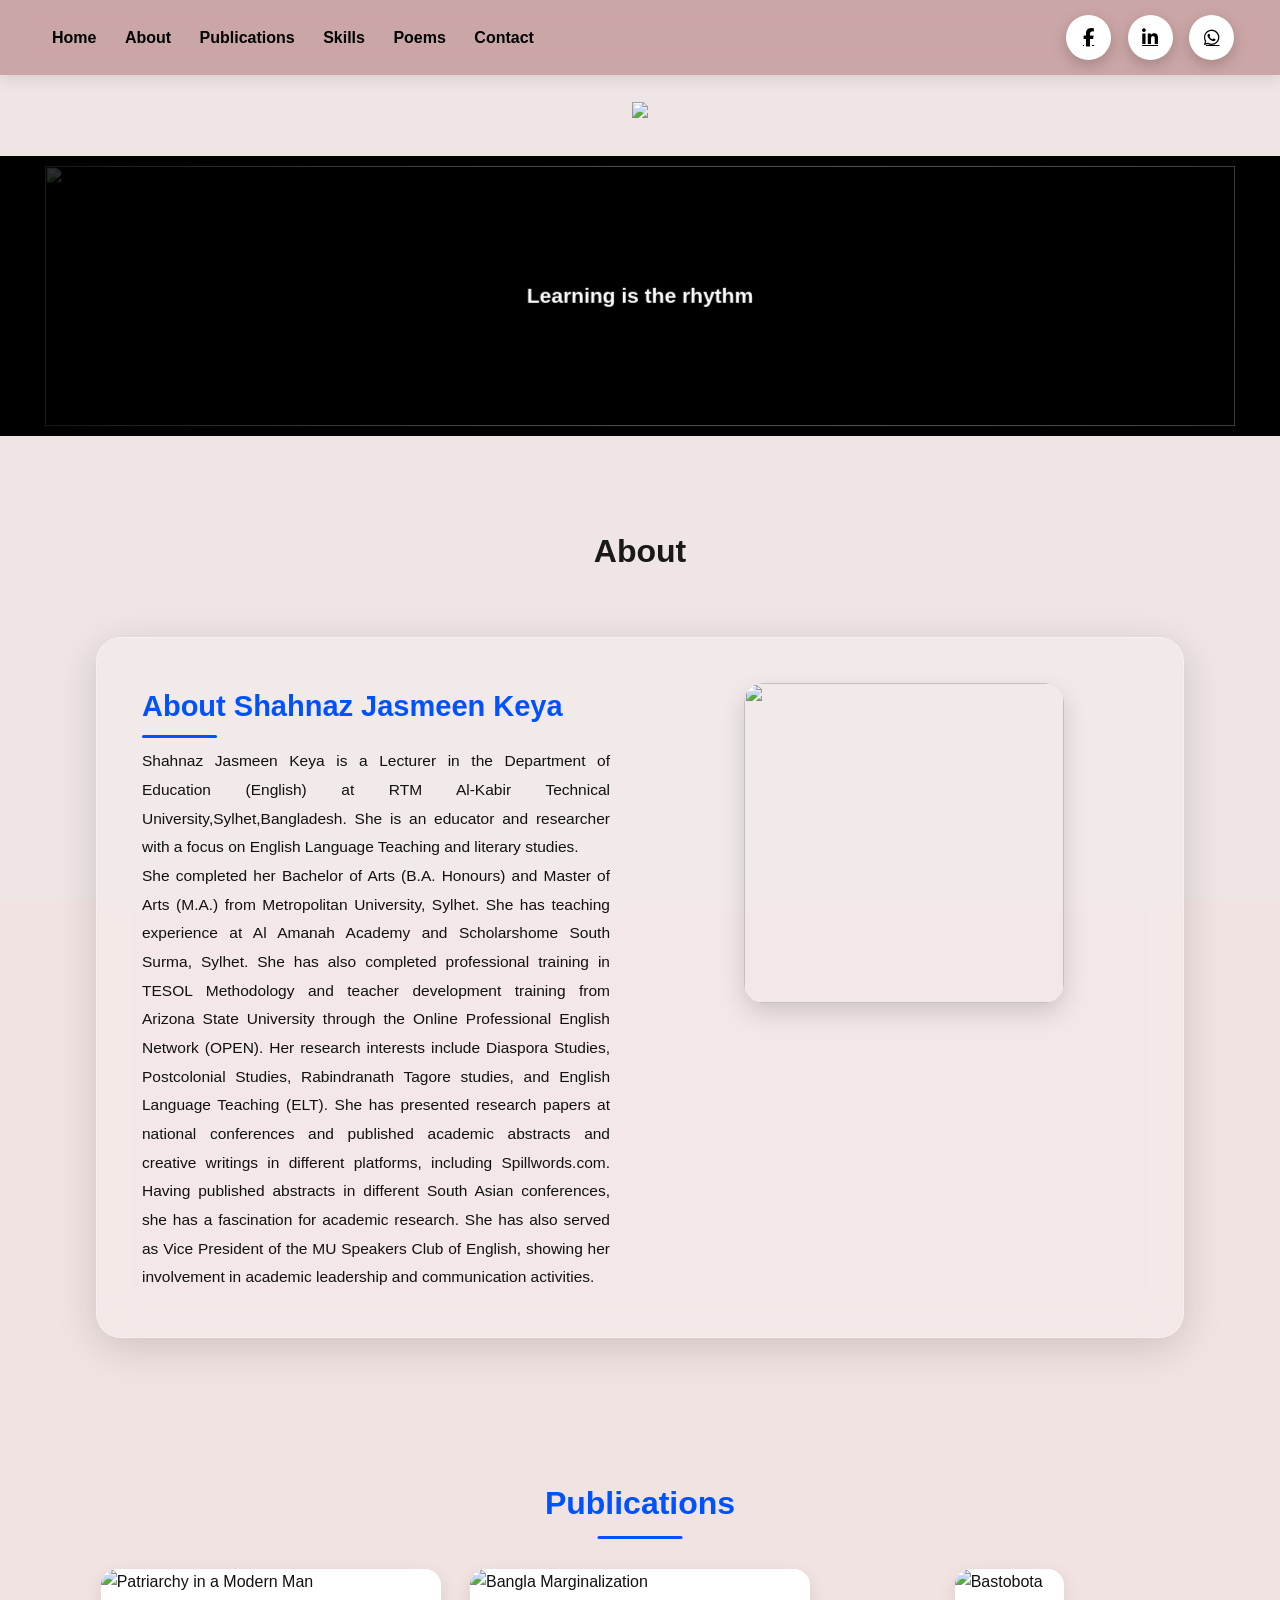
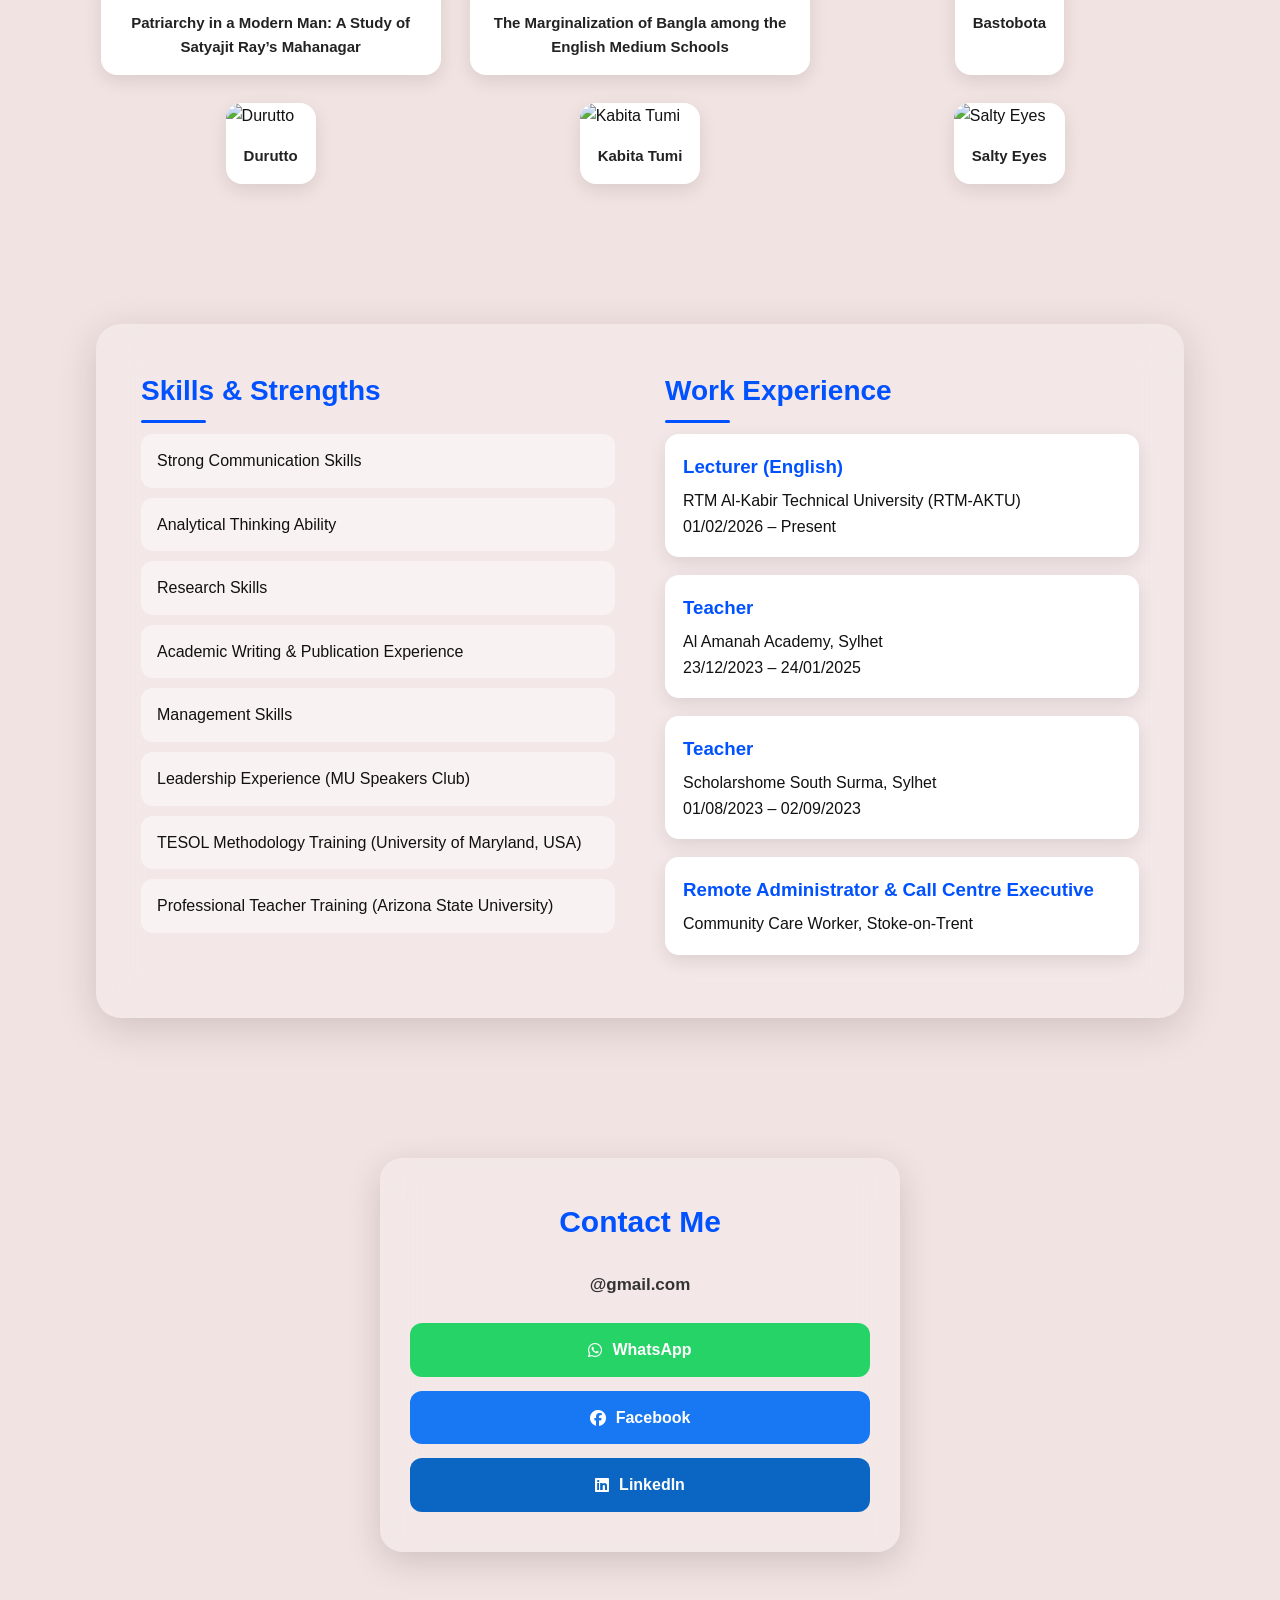
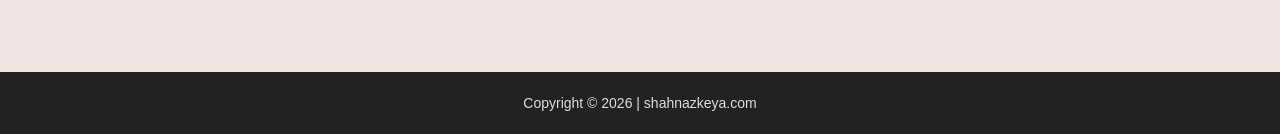
==== commit 6b39d160: "Update index.html" ====
--- a/Shahnaz Keya/index.html
+++ b/Shahnaz Keya/index.html
@@ -11,718 +11,655 @@
 
 <style>
 /* =======================
-   pc
-======================= */
-*{
-    margin:0;
-    padding:0;
-    box-sizing:border-box;
-}
-
-body{
+   GLOBAL RESET & BASE
+======================= */
+* {
+    margin: 0;
+    padding: 0;
+    box-sizing: border-box;
+}
+
+body {
     font-family: Arial, sans-serif;
-    background:#F2E3E3;
+    background: #F1E3E2;
+    color: #111;
+    line-height: 1.6;
+    overflow-x: hidden;
+    padding-top: 80px; 
+    animation: pageFade 1s ease-in;
+}
+
+/* Background subtle animation */
+body::before {
+    content: '';
+    position: fixed;
+    top: 0;
+    left: 0;
+    width: 100%;
+    height: 100%;
+    background: #EFE6E8;
     background-size: 400% 400%;
-    animation: bgMove 10s ease infinite;
-    color:#0f0f0f;
-    line-height:1.6;
-    overflow-x:hidden;
-}
-
-/* BACKGROUND ANIMATION */
-@keyframes bgMove{
-    0%{background-position:0% 50%;}
-    50%{background-position:100% 50%;}
-    100%{background-position:0% 50%;}
-}
-
-/* =======================
-   PAGE FADE
-======================= */
-@keyframes pageFade{
-    from{opacity:0; transform:translateY(30px);}
-    to{opacity:1; transform:translateY(0);}
-}
-
-body{
-    animation: pageFade 1s ease-in;
-}
-
-/* =======================
-   HEADER (GLASS + ANIMATED)
-======================= */
-header{
-    display:flex;
-    justify-content:space-between;
-    align-items:center;
-    padding:15px 40px;
-
-    background: rgba(199, 158, 158, 0.7);
-    backdrop-filter: blur(10px);
-
-    box-shadow:0 5px 20px rgba(0,0,0,0.15);
-
-    position:sticky;
-    top:0;
-    z-index:1000;
-
-    animation: headerGlow 6s infinite;
-}
-
-@keyframes headerGlow{
-    0%{box-shadow:0 0 10px #ffb6c1;}
-    50%{box-shadow:0 0 25px #ff2f6e;}
-    100%{box-shadow:0 0 10px #ffb6c1;}
-}
-
-header a{
-    text-decoration:none;
-    color:#000;
-    font-weight:600;
-    margin:0 10px;
-    transition:0.4s;
+    animation: bgMove 15s ease infinite;
+    z-index: -1;
+    opacity: 0.6;
+}
+
+@keyframes bgMove {
+    0% { background-position: 0% 50%; }
+    50% { background-position: 100% 50%; }
+    100% { background-position: 0% 50%; }
+}
+
+@keyframes pageFade {
+    from { opacity: 0; transform: translateY(30px); }
+    to { opacity: 1; transform: translateY(0); }
+}
+
+/* =======================
+   HEADER
+======================= */
+header {
+    display: flex;
+    justify-content: space-between;
+    align-items: center;
+    padding: 15px 40px;
+    background: rgba(199, 158, 158, 0.88);
+    backdrop-filter: blur(12px);
+    position: fixed;
+    top: 0;
+    left: 0;
+    width: 100%;
+    z-index: 1000;
+    box-shadow: 0 4px 15px rgba(0, 0, 0, 0.1);
+}
+
+header .left a {
+    text-decoration: none;
+    color: #000;
+    font-weight: 600;
+    margin: 0 12px;
+    transition: all 0.4s ease;
+    position: relative;
+}
+
+header .left a:hover {
+    color: #0051ff;
+    transform: scale(1.05);
+}
+
+header .left a::after {
+    content: '';
+    position: absolute;
+    left: 0;
+    bottom: -6px;
+    width: 0;
+    height: 2px;
+    background: #0051ff;;
+    transition: width 0.4s ease;
+}
+
+header .left a:hover::after {
+    width: 100%;
+}
+.section-title{
+    text-align:center;
+    font-size:32px;
+    margin-top:40px;
+    margin-bottom:10px;
+    color:#1a1919;
     position:relative;
-}
-
-/* underline animation */
-header a::after{
-    content:'';
-    position:absolute;
-    left:0;
-    bottom:-5px;
-    width:0%;
-    height:2px;
-    background:#ff2f6e;
-    transition:0.4s;
-}
-
-header a:hover::after{
-    width:100%;
-}
-
-header a:hover{
-    color:#ff2f6e;
-    transform:scale(1.05);
+    font:arial black;
+
 }
 
 /* =======================
    SOCIAL ICONS
 ======================= */
-.social a{
-    display:inline-flex;
-    justify-content:center;
-    align-items:center;
-    width:45px;
-    height:45px;
-    margin:0 5px;
-    border-radius:50%;
-    background:#fff;
-    color:#000;
-
-    transition:0.4s;
-    box-shadow:0 5px 15px rgba(0,0,0,0.2);
-
+.social a {
+    display: inline-flex;
+    justify-content: center;
+    align-items: center;
+    width: 45px;
+    height: 45px;
+    margin: 0 6px;
+    border-radius: 50%;
+    background: #fff;
+    color: #000;
+    font-size: 18px;
+    box-shadow: 0 5px 15px rgba(0, 0, 0, 0.2);
+    transition: all 0.4s ease;
     animation: floatIcon 3s infinite ease-in-out;
 }
 
-@keyframes floatIcon{
-    0%{transform:translateY(0);}
-    50%{transform:translateY(-6px);}
-    100%{transform:translateY(0);}
-}
-
-.social a:hover{
-    transform:scale(1.2) rotate(5deg);
-    background:#ff2f6e;
-    color:#fff;
-}
-
-/* =======================
-   LOGO FLOAT
-======================= */
-.section2{
-    text-align:center;
-    padding:30px;
-}
-
-.section2 img.logo{
-    height:150px;
+.social a:hover {
+    transform: scale(1.2) rotate(8deg);
+    background: #0051ff;
+    color: #fff;
+}
+
+@keyframes floatIcon {
+    0%, 100% { transform: translateY(0); }
+    50% { transform: translateY(-6px); }
+}
+
+/* =======================
+   LOGO
+======================= */
+.section2 {
+    text-align: center;
+    padding: 20px 0;
+}
+
+.section2 img.logo {
+    height: 150px;
     animation: floatLogo 4s ease-in-out infinite;
 }
 
-@keyframes floatLogo{
-    0%{transform:translateY(0);}
-    50%{transform:translateY(-15px);}
-    100%{transform:translateY(0);}
-}
-
-/* =======================
-   COVER SECTION
-======================= */
-.cover{
-    position:relative;
-    width:100%;
-    height:420px;
-    overflow:hidden;
-}
-
-.cover img{
-    width:100%;
-    height:100%;
-    object-fit:cover;
-    animation: zoomSlow 10s infinite alternate;
-}
-
-@keyframes zoomSlow{
-    from{transform:scale(1);}
-    to{transform:scale(1.1);}
-}
-
-/* COVER TEXT ANIMATION */
-.cover-text{
-    position:absolute;
-    top:50%;
-    left:50%;
-    transform:translate(-50%,-50%);
-    color:#fff;
-    font-size:28px;
-    font-weight:bold;
-    text-align:center;
-
-    padding:15px 25px;
-    background:rgba(0,0,0,0.4);
-    border-radius:12px;
-
-    animation: textPop 3s infinite, glow 2s infinite;
-}
-
-@keyframes textPop{
-    0%{opacity:0; transform:translate(-50%,-60%) scale(0.8);}
-    50%{opacity:1; transform:translate(-50%,-50%) scale(1);}
-    100%{opacity:0; transform:translate(-50%,-40%) scale(0.8);}
-}
-
-@keyframes glow{
-    0%{text-shadow:0 0 5px #fff;}
-    50%{text-shadow:0 0 20px #00eaff;}
-    100%{text-shadow:0 0 5px #fff;}
-}
-
-
-
-/* =======================
-   GLOBAL RESET
-======================= */
-*{
-    margin:0;
-    padding:0;
-    box-sizing:border-box;
-}
-
-body{
-    font-family: Arial, sans-serif;
-    background: linear-gradient(135deg,#f2e3e3,#e6f0ff);
-    color:#111;
-    overflow-x:hidden;
-}
-/*/* =======================
-   ABOUT SECTION (GLASS)
-======================= */
-.box{
-    width:85%;
-    margin:80px auto;
-    padding:40px;
-
-    display:flex;
-    justify-content:space-between;
-    align-items:flex-start; /* 🔥 key fix */
-
-    gap:60px;
-
-    background:rgba(255,255,255,0.15);
-    backdrop-filter:blur(18px);
-    border-radius:25px;
-
-    box-shadow:0 0 40px rgba(0,0,0,0.15);
-    border:1px solid rgba(255,255,255,0.3);
-}
-
-/* LEFT TEXT */
-.box .text{
-    flex:1;
-    text-align:justify;
-}
-
-.box .text h2{
-    font-size:28px;
-    color:#ff2f6e;
-    margin-bottom:15px;
-    position:relative;
-}
-
-.box .text h2::after{
-    content:'';
-    width:70px;
-    height:3px;
-    background:#ff2f6e;
-    position:absolute;
-    left:0;
-    bottom:-8px;
-    border-radius:10px;
-}
-
-.box .text p{
-    font-size:15px;
-    line-height:1.8;
-    margin-bottom:12px;
-    text-align:justify;
-}
-
-/* RIGHT IMAGE (TOP ALIGNED AUTOMATIC) */
-.box .image{
-    flex:1;
-    display:flex;
-    justify-content:center;
-    align-items:flex-start; 
-}
-
-.box .image img{
-    width:320px;
-    height:320px;
-    object-fit:cover;
-
-    border-radius:20px;
-
-    transition:0.4s;
-}
-
-.box .image img:hover{
-    transform:scale(1.05);
-}
-
-
-
-/* =======================
-   ANIMATION
-======================= */
-@keyframes fadeUp{
-    from{
-        opacity:0;
-        transform:translateY(50px);
-    }
-    to{
-        opacity:1;
-        transform:translateY(0);
-    }
-}
-
-/* =======================
-   RESPONSIVE
-======================= */
-@media(max-width:900px){
-    .box{
-        flex-direction:column;
-        text-align:center;
-        padding:25px;
-    }
-
-    .box .text{
-        text-align:center;
-    }
-
-    .box .image img{
-        width:250px;
-        height:250px;
-    }
-}
-
-
-
-
-/* =======================
-   ANIMATION
-======================= */
-@keyframes fadeUp{
-    from{
-        opacity:0;
-        transform:translateY(50px);
-    }
-    to{
-        opacity:1;
-        transform:translateY(0);
-    }
-}
-
-/* =======================
-   RESPONSIVE
-======================= */
-@media(max-width:900px){
-    .box{
-        flex-direction:column;
-        text-align:center;
-    }
-
-    .box img{
-        width:250px;
-        height:250px;
-    }
-
-    .box .text{
-        text-align:center;
-    }
-}
-
-/* =======================
-   BUTTON (RIPPLE STYLE)
-======================= */
-.btn{
-    margin-top:12px;
-    padding:12px 25px;
-    background:linear-gradient(45deg,#000,#333);
-    color:#fff;
-    border:none;
-    cursor:pointer;
-    border-radius:8px;
-    transition:0.4s;
-    position:relative;
-    overflow:hidden;
-}
-
-.btn:hover{
-    background:linear-gradient(45deg,#ff2f6e,#ff6b81);
-    transform:translateY(-3px);
-}
-
-/* =======================
-   ARTICLES SECTION
-======================= */
-.articles{
-    padding:60px;
-}
-
-/* TITLE */
-.articles h2{
-    text-align:center;
-    margin-bottom:25px;
-    color:#ff2f6e;
-    position:relative;
-}
-
-/* underline center */
-.articles h2::after{
-    content:'';
-    width:80px;
-    height:3px;
-    background:#ff2f6e;
-    position:absolute;
-    left:50%;
-    transform:translateX(-50%);
-    bottom:-8px;
-    border-radius:10px;
-}
-
-/* =======================
-   GRID (CENTERED)
-======================= */
-.grid{
-    display:grid;
-    grid-template-columns:repeat(auto-fit, minmax(250px, 280px));
-    justify-content:center;
-    gap:20px;
-}
-
-/* =======================
-   CARD
-======================= */
-.card{
-    background:#fff;
-    border-radius:15px;
-    overflow:hidden;
-
-    width:100%;
-    box-shadow:0 5px 15px rgba(0,0,0,0.1);
-    transition:0.3s;
-
-    animation: fadeUp 0.8s ease;
-}
-
-/* stagger animation */
-.card:nth-child(2){animation-delay:0.1s;}
-.card:nth-child(3){animation-delay:0.2s;}
-.card:nth-child(4){animation-delay:0.3s;}
-.card:nth-child(5){animation-delay:0.4s;}
-.card:nth-child(6){animation-delay:0.5s;}
-
-@keyframes fadeUp{
-    from{
-        opacity:0;
-        transform:translateY(40px);
-    }
-    to{
-        opacity:1;
-        transform:translateY(0);
-    }
-}
-
-/* =======================
-   IMAGE (YouTube style)
-======================= */
-.card img{
-    width:100%;
-    aspect-ratio:16/9;
-    object-fit:cover;
-    display:block;
-    transition:0.4s;
-}
-
-/* hover zoom */
-.card:hover img{
-    transform:scale(1.08);
-}
-
-/* =======================
-   TEXT
-======================= */
-.card p{
-    padding:12px;
-    font-weight:600;
-    font-size:14px;
-}
-
-/* =======================
-   HOVER EFFECT
-======================= */
-.card:hover{
-    transform:translateY(-10px);
-    box-shadow:0 20px 40px rgba(0,0,0,0.2);
-}
-
-/* =======================
-   RESPONSIVE
-======================= */
-@media(max-width:768px){
-    .articles{
-        padding:30px;
-    }
-
-    .grid{
-        grid-template-columns:1fr;
-    }
-}
-
-
-/* ===========skill ========/*/
-
-.profile-section{
-    width:85%;
-    margin:80px auto;
-    display:flex;
-    gap:40px;
-
-    padding:40px;
-
-    background:rgba(255,255,255,0.15);
-    backdrop-filter:blur(20px);
-    border-radius:25px;
-
-    box-shadow:0 0 40px rgba(0,0,0,0.15);
-
-    animation: sectionFade 1.2s ease-in-out;
-}
-
-/* =======================
-   SECTION FADE IN
-======================= */
-@keyframes sectionFade{
-    from{
-        opacity:0;
-        transform:translateY(60px);
-    }
-    to{
-        opacity:1;
-        transform:translateY(0);
-    }
-}
-
-/* =======================
-   LEFT - SKILLS
-======================= */
-.skills{
-    flex:1;
-    animation: slideLeft 1s ease;
-}
-
-@keyframes slideLeft{
-    from{
-        opacity:0;
-        transform:translateX(-60px);
-    }
-    to{
-        opacity:1;
-        transform:translateX(0);
-    }
-}
-
-.skills h2{
-    color:#ff2f6e;
-    margin-bottom:15px;
-    position:relative;
-}
-
-.skills h2::after{
-    content:'';
-    width:60px;
-    height:3px;
-    background:#ff2f6e;
-    position:absolute;
-    left:0;
-    bottom:-8px;
-    border-radius:10px;
-}
-
-.skills ul{
-    list-style:none;
-}
-
-.skills ul li{
-    padding:12px 10px;
-    margin:8px 0;
-
-    background:rgba(255,255,255,0.4);
-    border-radius:10px;
-
-    transition:0.4s;
-    cursor:pointer;
-
-    position:relative;
-    overflow:hidden;
-}
-
-/* hover glow + slide */
-.skills ul li:hover{
-    transform:translateX(10px);
-    background:#fff;
-    box-shadow:0 8px 20px rgba(255,47,110,0.2);
-    color:#ff2f6e;
-}
-
-/* =======================
-   RIGHT - EXPERIENCE
-======================= */
-.experience{
-    flex:1;
-    animation: slideRight 1s ease;
-}
-
-@keyframes slideRight{
-    from{
-        opacity:0;
-        transform:translateX(60px);
-    }
-    to{
-        opacity:1;
-        transform:translateX(0);
-    }
-}
-
-.experience h2{
-    color:#ff2f6e;
-    margin-bottom:15px;
-    position:relative;
-}
-
-.experience h2::after{
-    content:'';
-    width:60px;
-    height:3px;
-    background:#ff2f6e;
-    position:absolute;
-    left:0;
-    bottom:-8px;
-    border-radius:10px;
-}
-
-/* JOB CARD */
-.job{
-    background:#fff;
-    padding:15px;
-    margin-bottom:15px;
-    border-radius:12px;
-
-    box-shadow:0 5px 15px rgba(0,0,0,0.1);
-
-    transition:0.4s ease;
-    position:relative;
-    overflow:hidden;
-
-    animation: fadeUp 0.8s ease;
-}
-
-/* stagger effect */
-.job:nth-child(2){ animation-delay:0.2s; }
-.job:nth-child(3){ animation-delay:0.4s; }
-.job:nth-child(4){ animation-delay:0.6s; }
-
-@keyframes fadeUp{
-    from{
-        opacity:0;
-        transform:translateY(40px);
-    }
-    to{
-        opacity:1;
-        transform:translateY(0);
-    }
-}
-
-/* hover effect */
-.job:hover{
-    transform:translateY(-8px) scale(1.02);
-    box-shadow:0 15px 30px rgba(255,47,110,0.25);
-}
-
-/* glow border effect */
-.job::before{
-    content:'';
-    position:absolute;
-    width:100%;
-    height:100%;
-    top:0;
-    left:-100%;
-    background:linear-gradient(120deg,transparent,rgba(255,47,110,0.2),transparent);
-    transition:0.5s;
-}
-
-.job:hover::before{
-    left:100%;
-}
-
-/* =======================
-   RESPONSIVE
-======================= */
-@media(max-width:900px){
-    .profile-section{
-        flex-direction:column;
-    }
-}
-
-/* =======================
-   skill xxxx========/*/
-
-
+@keyframes floatLogo {
+    0%, 100% { transform: translateY(0); }
+    50% { transform: translateY(-15px); }
+}
+
+/* =======================
+   COVER SECTION (Full Image + Strong Black Shadow/Overlay)
+======================= */
+.cover {
+    position: relative;
+    width: 100%;
+    max-width: 1352px;
+    height: 300px;
+    margin: 30px auto;
+    overflow: hidden;
+    background: #000;
+}
+
+/* Image */
+.cover img {
+    position: absolute;
+    left: 0;
+    top: 0;
+    width: 100%;
+    height: 100%;
+    object-fit: cover;
+    object-position: left center;
+    transform: scale(0.93);
+    transition: transform 1.2s ease;
+}
+
+.cover img:hover {
+    transform: scale(0.97);
+}
+
+/* ==================== 
+   STRONG BLACK SHADOW / OVERLAY 
+======================= */
+.cover::after {
+    content: "";
+    position: absolute;
+    top: 0;
+    left: 0;
+    width: 100%;
+    height: 100%;
+    background: linear-gradient(
+        to right,
+        rgba(0, 0, 0, 0.75),   /* Left side e beshi dark */
+        rgba(0, 0, 0, 0.45),   /* Middle e medium */
+        rgba(0, 0, 0, 0.35)    /* Right side e kom */
+    );
+    z-index: 1;
+}
+
+/* Optional: Extra dark vignette effect (corner e beshi shadow) */
+.cover::before {
+    content: "";
+    position: absolute;
+    top: 0;
+    left: 0;
+    width: 100%;
+    height: 100%;
+    background: radial-gradient(
+        circle at center,
+        transparent 40%,
+        rgba(0, 0, 0, 0.4) 100%
+    );
+    z-index: 1;
+    pointer-events: none;
+}
+
+/* =======================
+   COVER TEXT - CENTER
+======================= */
+.cover-text {
+    position: absolute;
+    top: 50%;
+    left: 50%;
+    transform: translate(-50%, -50%);
+    background: rgba(0, 0, 0, 0.72);
+    backdrop-filter: blur(12px);
+    color: #fff;
+    padding: 22px 42px;
+    border-radius: 16px;
+    font-size: 23px;
+    font-weight: 700;
+    text-align: center;
+    max-width: 75%;
+    box-shadow: 0 12px 45px rgba(0,0,0,0.7);
+    z-index: 2;
+    line-height: 1.45;
+}
+
+/* Responsive */
+@media (max-width: 1400px) {
+    .cover {
+        max-width: 100%;
+        height: 280px;
+    }
+    .cover-text {
+        font-size: 21px;
+        padding: 20px 35px;
+    }
+}
+
+@media (max-width: 900px) {
+    .cover {
+        height: 240px;
+    }
+    .cover-text {
+        font-size: 18.5px;
+        padding: 16px 28px;
+    }
+}
+
+@media (max-width: 600px) {
+    .cover {
+        height: 210px;
+    }
+    .cover-text {
+        font-size: 16.5px;
+        padding: 13px 22px;
+    }
+}
+
+/* =======================
+   ABOUT SECTION
+======================= */
+.box {
+    width: 85%;
+    max-width: 1200px;
+    margin: 60px auto;
+    padding: 45px;
+    display: flex;
+    justify-content: space-between;
+    align-items: flex-start;
+    gap: 60px;
+    background: rgba(255, 255, 255, 0.18);
+    backdrop-filter: blur(18px);
+    border-radius: 25px;
+    box-shadow: 0 10px 40px rgba(0, 0, 0, 0.15);
+    border: 1px solid rgba(255, 255, 255, 0.35);
+}
+
+.box .text {
+    flex: 1;
+}
+
+.box .text h2 {
+    font-size: 29px;
+    color: #0051ff;
+    margin-bottom: 18px;
+    position: relative;
+}
+
+.box .text h2::after {
+    content: '';
+    width: 75px;
+    height: 3px;
+    background: #0051ff;
+    position: absolute;
+    left: 0;
+    bottom: -9px;
+    border-radius: 10px;
+}
+
+.box .text p {
+    font-size: 15.5px;
+    line-height: 1.85;
+    text-align: justify;
+}
+
+.box .image {
+    flex: 1;
+    display: flex;
+    justify-content: center;
+    align-items: flex-start;
+}
+
+.box .image img {
+    width: 320px;
+    height: 320px;
+    object-fit: cover;
+    border-radius: 20px;
+    transition: 0.4s ease;
+    box-shadow: 0 10px 25px rgba(0, 0, 0, 0.15);
+}
+
+.box .image img:hover {
+    transform: scale(1.06);
+}
+
+/* =======================
+   ARTICLES SECTION (3 Columns + Center)
+======================= */
+.articles {
+    padding: 80px 20px;
+}
+
+.articles h2 {
+    text-align: center;
+    margin-bottom: 40px;
+    color: #0051ff;
+    position: relative;
+    font-size: 32px;
+}
+
+.articles h2::after {
+    content: '';
+    width: 85px;
+    height: 3px;
+    background: #0051ff;
+    position: absolute;
+    left: 50%;
+    transform: translateX(-50%);
+    bottom: -10px;
+    border-radius: 10px;
+}
+
+/* Grid - 3 ta 3 ta kore + Center */
+.grid {
+    display: grid;
+    grid-template-columns: repeat(auto-fit, minmax(320px, 1fr)); 
+    justify-content: center;  
+    gap: 28px;
+    max-width: 1100px;         
+    margin: 0 auto;
+    padding: 0 10px;
+}
+
+.card {
+    background: #fff;
+    border-radius: 16px;
+    overflow: hidden;
+    box-shadow: 0 6px 18px rgba(0, 0, 0, 0.1);
+    transition: all 0.4s ease;
+    animation: fadeUp 0.9s ease forwards;
+    max-width: 340px;        
+    margin: 0 auto;            
+}
+
+.card:hover {
+    transform: translateY(-12px);
+    box-shadow: 0 20px 35px rgba(0, 0, 0, 0.22);
+}
+
+.card img {
+    width: 100%;
+    aspect-ratio: 16/9;
+    object-fit: cover;
+    transition: transform 0.5s ease;
+}
+
+.card:hover img {
+    transform: scale(1.08);
+}
+
+.card p {
+    padding: 16px 18px;
+    font-weight: 600;
+    font-size: 15px;
+    color: #222;
+    text-align: center;        
+    min-height: 52px;
+    display: flex;
+    align-items: center;
+    justify-content: center;
+}
+
+/* Fade animation */
+@keyframes fadeUp {
+    from {
+        opacity: 0;
+        transform: translateY(50px);
+    }
+    to {
+        opacity: 1;
+        transform: translateY(0);
+    }
+}
+
+/* =======================
+   SKILLS & EXPERIENCE SECTION
+======================= */
+.profile-section {
+    width: 85%;
+    max-width: 1200px;
+    margin: 60px auto;
+    display: flex;
+    gap: 50px;
+    padding: 45px;
+    background: rgba(255, 255, 255, 0.18);
+    backdrop-filter: blur(20px);
+    border-radius: 25px;
+    box-shadow: 0 10px 40px rgba(0, 0, 0, 0.15);
+}
+
+.skills, .experience {
+    flex: 1;
+}
+
+.skills h2, .experience h2 {
+    color: #0051ff;
+    margin-bottom: 20px;
+    position: relative;
+    font-size: 28px;
+}
+
+.skills h2::after, .experience h2::after {
+    content: '';
+    width: 65px;
+    height: 3px;
+    background: #0051ff;
+    position: absolute;
+    left: 0;
+    bottom: -9px;
+    border-radius: 10px;
+}
+
+.skills ul {
+    list-style: none;
+}
+
+.skills ul li {
+    padding: 14px 16px;
+    margin: 10px 0;
+    background: rgba(255, 255, 255, 0.45);
+    border-radius: 12px;
+    transition: all 0.4s ease;
+    cursor: pointer;
+}
+
+.skills ul li:hover {
+    transform: translateX(12px);
+    background: #fff;
+    box-shadow: 0 8px 20px rgba(135, 206, 235, 0.25);
+    color: #0051ff;
+}
+
+.job {
+    background: #fff;
+    padding: 18px;
+    margin-bottom: 18px;
+    border-radius: 14px;
+    box-shadow: 0 6px 18px rgba(0, 0, 0, 0.1);
+    transition: all 0.4s ease;
+}
+
+.job:hover {
+    transform: translateY(-8px);
+    box-shadow: 0 15px 30px rgba(0, 81, 255, 0.25);
+}
+
+.job h3 {
+    color: #0051ff;
+    margin-bottom: 6px;
+}
+
+/* =======================
+   CONTACT SECTION
+======================= */
+#contact {
+    padding: 80px 20px;
+    display: flex;
+    justify-content: center;
+}
+
+.contact {
+    text-align: center;
+    width: 100%;
+    max-width: 520px;
+    background: rgba(255, 255, 255, 0.18);
+    backdrop-filter: blur(18px);
+    border-radius: 22px;
+    padding: 40px 30px;
+    box-shadow: 0 10px 35px rgba(0, 0, 0, 0.15);
+}
+
+.contact h2 {
+    color: #0051ff;
+    margin-bottom: 25px;
+    position: relative;
+    font-size: 30px;
+}
+
+
+.email {
+    font-size: 17px;
+    font-weight: 600;
+    margin-bottom: 25px;
+    color: #333;
+}
+
+.social-buttons {
+    display: flex;
+    flex-direction: column;
+    gap: 14px;
+}
+
+.social-buttons .btn {
+    display: flex;
+    justify-content: center;
+    align-items: center;
+    gap: 10px;
+    padding: 14px;
+    border-radius: 12px;
+    text-decoration: none;
+    color: #fff;
+    font-weight: bold;
+    font-size: 16px;
+    transition: all 0.3s ease;
+}
+
+.wa { background: #25D366; }
+.fb { background: #1877F2; }
+.ln { background: #0A66C2; }
+
+.social-buttons .btn:hover {
+    transform: scale(1.04);
+    opacity: 0.95;
+}
+
+/* =======================
+   FOOTER
+======================= */
+footer {
+    text-align: center;
+    padding: 20px;
+    background: #222;
+    color: #ddd;
+    font-size: 14px;
+    margin-top: 40px;
+}
+
+/* =======================
+   RESPONSIVE DESIGN
+======================= */
+@media (max-width: 900px) {
+    .box, .profile-section {
+        flex-direction: column;
+        text-align: center;
+        padding: 30px;
+        gap: 40px;
+    }
+
+    .box .image img {
+        width: 260px;
+        height: 260px;
+    }
+
+    header {
+        padding: 15px 20px;
+        flex-wrap: wrap;
+        gap: 10px;
+    }
+
+    .cover {
+        height: 380px;
+    }
+
+    .cover-text {
+        font-size: 20px;
+        padding: 14px 20px;
+    }
+}
+
+@media (max-width: 768px) {
+    .grid {
+        grid-template-columns: 1fr;
+    }
+
+    .articles, #contact {
+        padding: 40px 15px;
+    }
+}
+
+/* Fade up animation for cards & jobs */
+@keyframes fadeUp {
+    from {
+        opacity: 0;
+        transform: translateY(50px);
+    }
+    to {
+        opacity: 1;
+        transform: translateY(0);
+    }
+}
 </style>    
 </head>
 
 <body>
-
+<section id="home">
 <!-- HEADER -->
 <header>
     <div class="left">
-        <a href="#">Home</a>
-        <a href="#">Blog</a>
-        <a href="#">Publications</a>
-        <a href="#">Conference Papers</a>
-        <a href="#">Poems</a>
+        <a href="#home">Home</a>
+        <a href="#about">About</a>
+        <a href="#articles">Publications</a>
+        <a href="#skills">Skills</a>
+        <a href="#articles">Poems</a >
+        <a href="#contact">Contact</a>
     </div>
+
+
+
 
     <!-- SOCIAL ICONS -->
     <div class="social">
@@ -740,48 +677,60 @@
 
 <!-- COVER -->
 <div class="cover">
-    <img src="https://i.pinimg.com/736x/b8/af/8f/b8af8fb0e939a2fd76ca7ef2bc647eb4.jpg">
-
+    <img src="https://i.pinimg.com/736x/04/66/7e/04667eccb9fd8a676c180f4075c35d89.jpg">
+    
+    <!-- TEXT -->
     <div class="cover-text">
-        Learning is the rhythm that guides us through life’s dance
+        <span id="typing"></span>
     </div>
 </div>
 
-
+</div>
+    
+</div>
+</section>
+
+
+<section id="about">
+    <h1 class="section-title">About</h1>
 <div class="box">
      <div class="text">
 
 <h2>About Shahnaz Jasmeen Keya</h2>
 
-<p>
-Shahnaz Jasmeen Keya is a Lecturer in the Department of Education (English) at RTM Al-Kabir Technical University,Sylhet,Bangladesh.
-She is an educator and researcher with a focus on English Language Teaching and literary studies.
-
-<br> 
-She completed her Bachelor of Arts (B.A. Honours) and Master of Arts (M.A.) from Metropolitan University, Sylhet.
-
-She has teaching experience at Al Amanah Academy and Scholarshome South Surma, Sylhet. She has also completed professional training in TESOL Methodology (UMBC, U.S. Embassy program) and teacher development training from Arizona State University through the Online Professional English Network (OPEN).
-
-Her research interests include Diaspora Studies, Postcolonial Studies, Rabindranath Tagore studies, and English Language Teaching (ELT).
-She has presented research papers at national conferences and published academic abstracts and creative writings in different platforms, including Spillwords.com.
-<b>Having two published abstracts in different South Asian conferences, she has a fascination for academic research.</b>
-<br>
-She has also served as Vice President of the MU Speakers Club of English, showing her involvement in academic leadership and communication activities.
-</p>
+    <p>
+    Shahnaz Jasmeen Keya is a Lecturer in the Department of Education (English) at RTM Al-Kabir Technical University,Sylhet,Bangladesh.
+    She is an educator and researcher with a focus on English Language Teaching and literary studies.
+
+    <br> 
+    She completed her Bachelor of Arts (B.A. Honours) and Master of Arts (M.A.) from Metropolitan University, Sylhet.
+
+    She has teaching experience at Al Amanah Academy and Scholarshome South Surma, Sylhet.
+    She has also completed professional training in TESOL Methodology  and teacher development training from Arizona State University through the Online Professional English Network (OPEN).
+
+    Her research interests include Diaspora Studies, Postcolonial Studies, Rabindranath Tagore studies, and English Language Teaching (ELT).
+    She has presented research papers at national conferences and published academic abstracts and creative writings in different platforms, including Spillwords.com.
+    Having published abstracts in different South Asian conferences, she has a fascination for academic research.
+  
+    She has also served as Vice President of the MU Speakers Club of English, showing her involvement in academic leadership and communication activities.
+    </p>
 </div>
    
     <div class="image">
-    <img src="https://i.pinimg.com/736x/1c/dc/7c/1cdc7cac837b1c13c740c85de371b782.jpg"> <!------profile----->
+    <img src="https://i.pinimg.com/736x/e8/77/ca/e877ca057e2735320d3c0130f0240c2a.jpg"> <!------profile----->
 </div>
 </div>
-
+</section>
+
+
+<section id="articles">
 <div class="articles">
-    <h2>Public Articles</h2>
+    <h2>Publications </h2>
 
     <div class="grid">
 
         <div class="card">
-            <img src="https://i.pinimg.com/1200x/c0/89/6a/c0896a8f2e95a5b66a2a6a47ecc245dd.jpg" alt="Patriarchy in a Modern Man">
+            <img src="https://i.pinimg.com/736x/56/a1/5e/56a15ef237c3f8836d6a6593f2141419.jpg" alt="Patriarchy in a Modern Man">
             <p>Patriarchy in a Modern Man: A Study of Satyajit Ray’s Mahanagar</p>
         </div>
 
@@ -801,12 +750,12 @@
         </div>
 
         <div class="card">
-            <img src="https://i.pinimg.com/1200x/55/2d/2f/552d2fdca140009e3fef7b594c420bac.jpg" alt="Kabita Tumi">
+            <img src="https://i.pinimg.com/736x/74/a5/14/74a514f33552bd1264c05d7c6e86a842.jpg" alt="Kabita Tumi">
             <p>Kabita Tumi</p>
         </div>
 
         <div class="card">
-            <img src="Salty Eyes.jpg" alt="Salty Eyes">
+            <img src="https://i.pinimg.com/736x/1f/a5/8c/1fa58cf07319912577b259e429ceadc4.jpg" alt="Salty Eyes">
             <p>Salty Eyes</p>
         </div>
 
@@ -815,7 +764,7 @@
 
 
 
-
+<section id="skills">
 <div class="profile-section">
 
     <!-- LEFT: SKILLS -->
@@ -865,11 +814,57 @@
 
 </div>
 
-
-
-<!-- FOOTER -->
+</section>
+
+
+<section id="contact">
+<div class="contact">
+
+    <h2>Contact Me</h2>
+
+    <div class="contact-center">
+
+        <p class="email">@gmail.com</p>
+
+        <div class="social-buttons">
+
+            <a href="https://wa.me/8801748551830" target="_blank" class="btn wa">
+                <i class="fab fa-whatsapp"></i> WhatsApp
+            </a>
+
+            <a href="https://www.facebook.com/shahnazkeya.keyamony" target="_blank" class="btn fb">
+                <i class="fab fa-facebook"></i> Facebook
+            </a>
+
+            <a href="https://www.linkedin.com/in/shahnaz-keya-a8aaa7269/" target="_blank" class="btn ln">
+                <i class="fab fa-linkedin"></i> LinkedIn
+            </a>
+
+        </div>
+
+    </div>
+</div>
+</section>
+
 <footer>
     Copyright © 2026 | shahnazkeya.com
 </footer>
+
+<script>
+const text = "Learning is the rhythm that guides us through life’s dance";
+let i = 0;
+
+function typingEffect(){
+    if(i < text.length){
+        document.getElementById("typing").innerHTML += text.charAt(i);
+        i++;
+        setTimeout(typingEffect, 80);
+    }
+}
+
+typingEffect();
+</script>
+
+
 </body>
 </html>
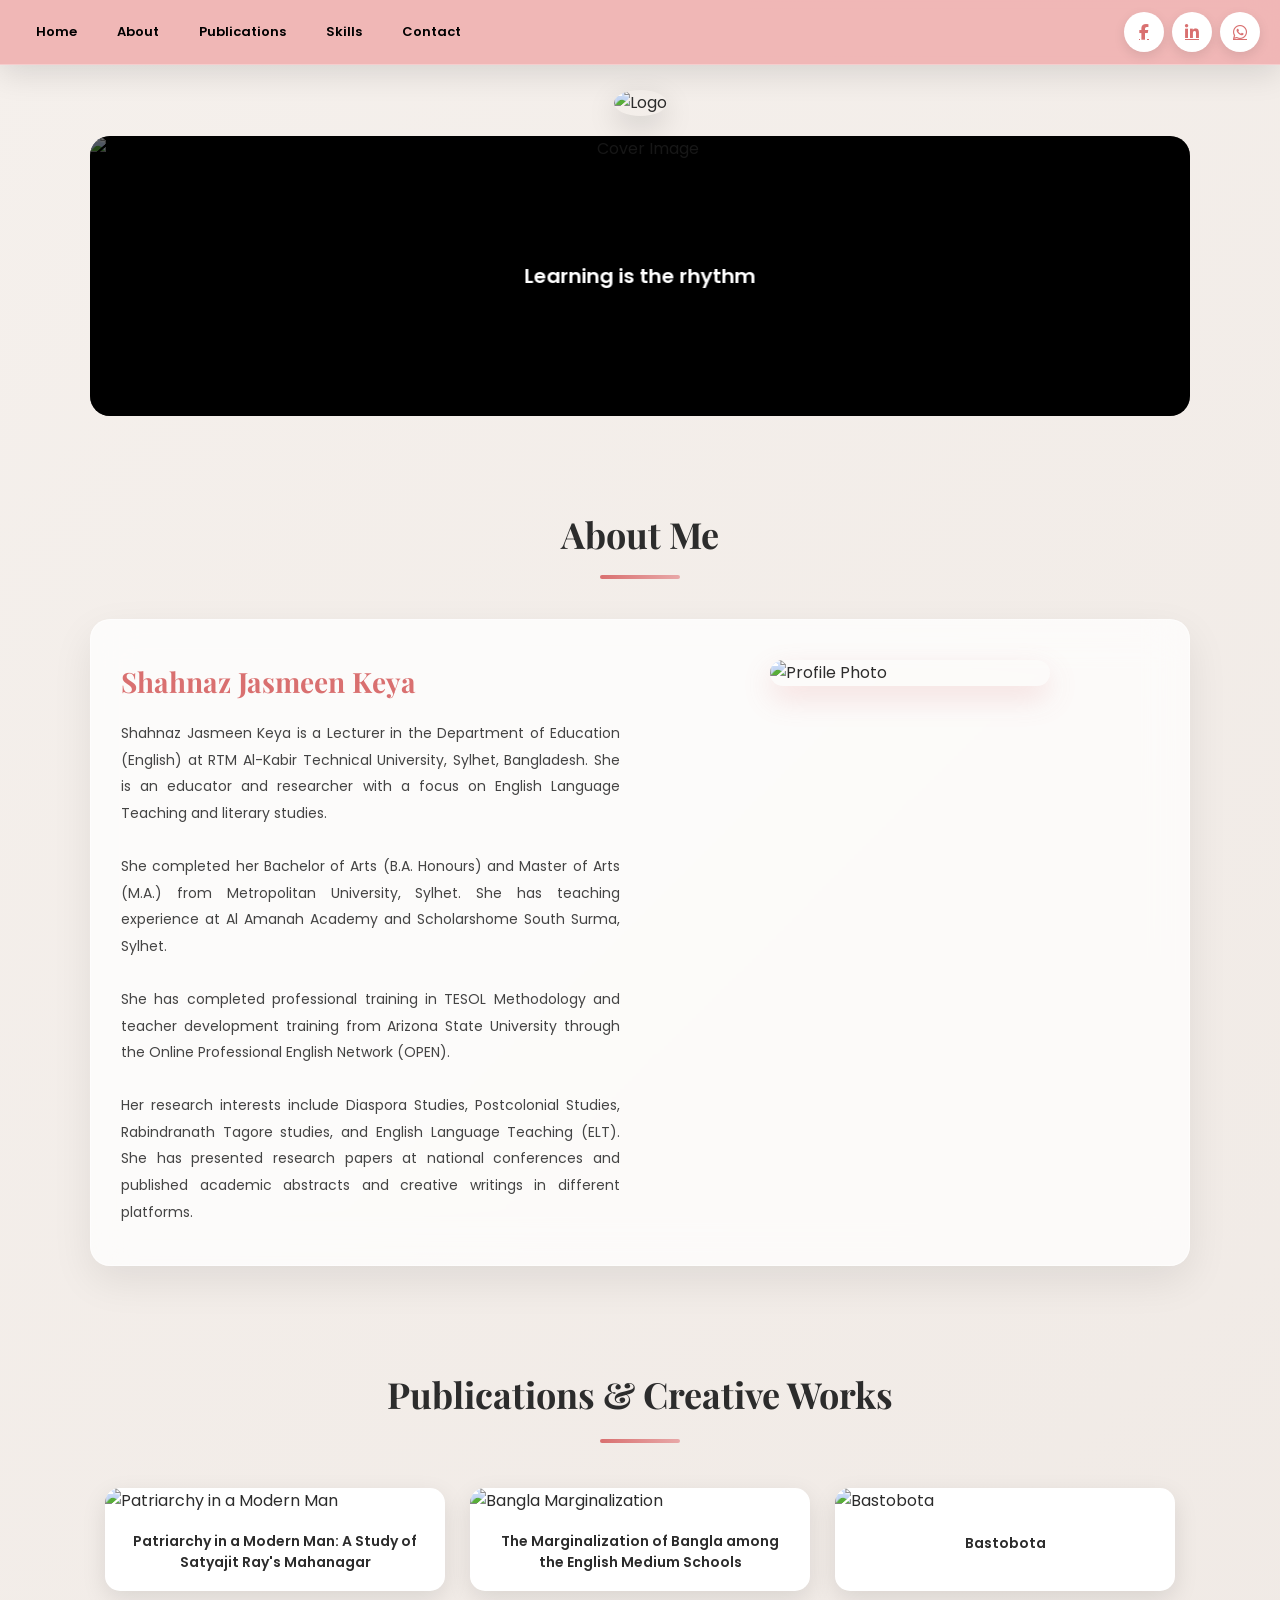
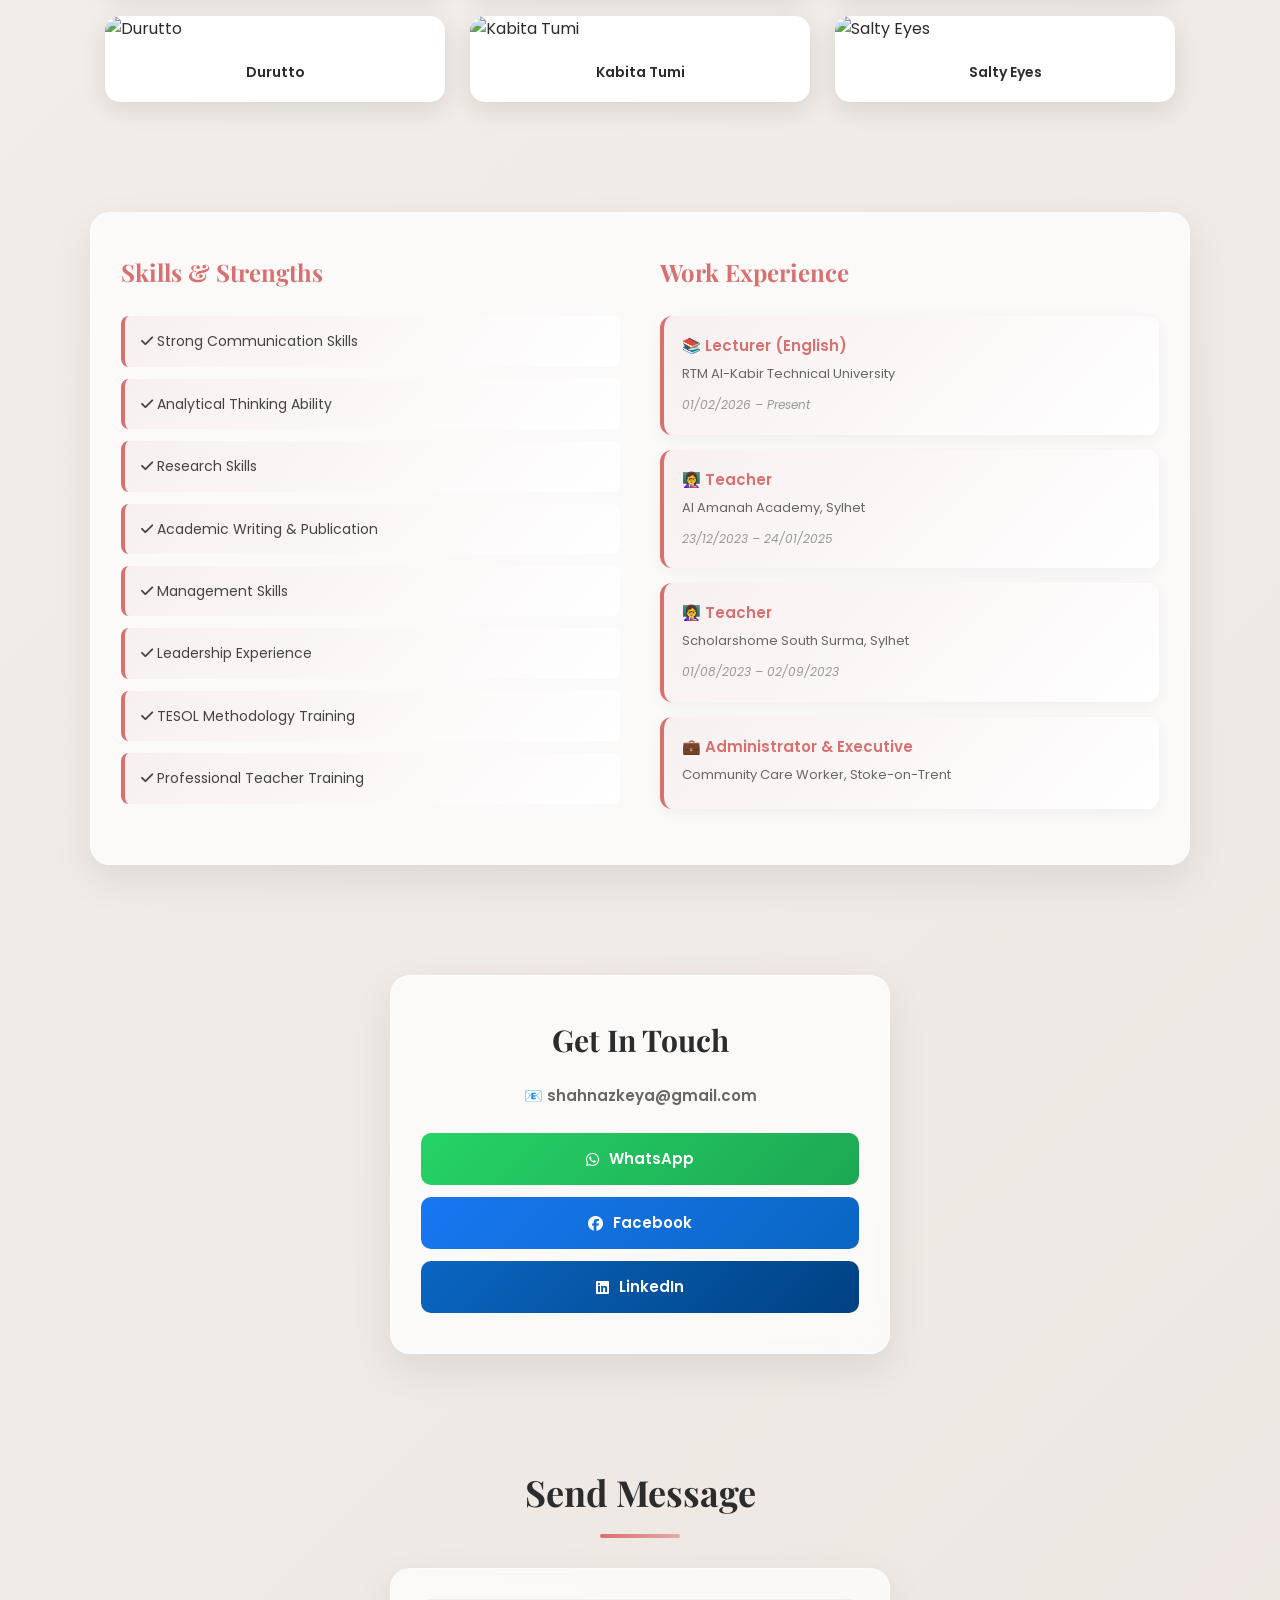
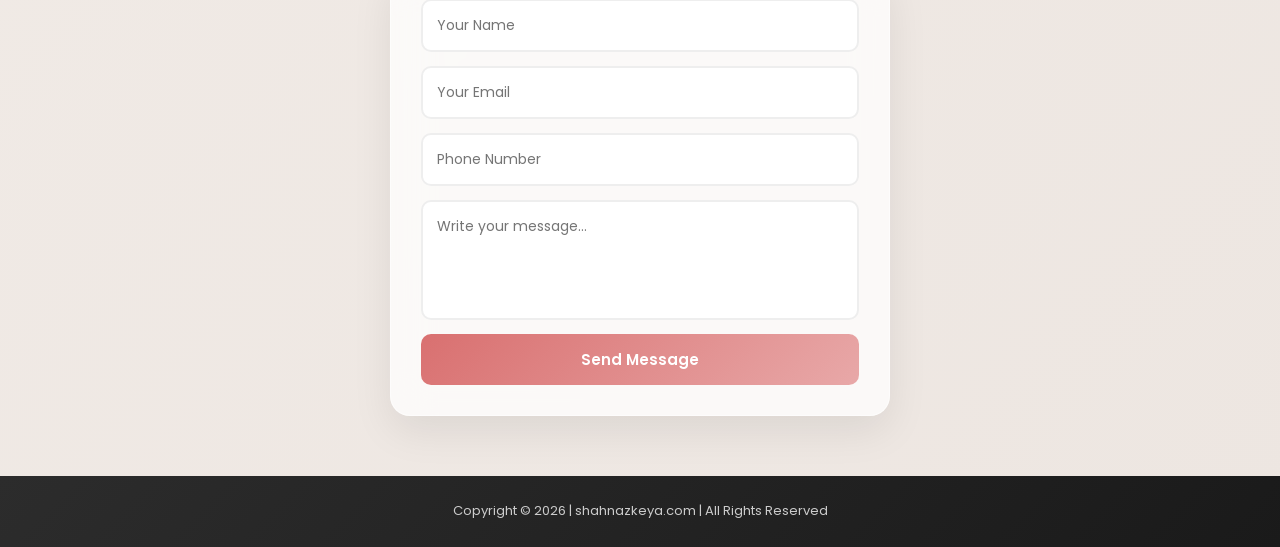
==== commit f1fac827: "Update index.html" ====
--- a/Shahnaz Keya/index.html
+++ b/Shahnaz Keya/index.html
@@ -3,11 +3,14 @@
 <head>
 <meta charset="UTF-8">
 <meta name="viewport" content="width=device-width, initial-scale=1.0">
-<title>Shahnaz Jasmeen Keya</title>
+<title>Shahnaz Jasmeen Keya - Educator & Researcher</title>
 <link rel="icon" type="image/x-icon" href="https://i.pinimg.com/736x/cc/4f/b6/cc4fb600729aa336a1051df67b156a21.jpg">
 
 <!-- Font Awesome (icons) -->
 <link rel="stylesheet" href="https://cdnjs.cloudflare.com/ajax/libs/font-awesome/6.5.0/css/all.min.css">
+
+<!-- Google Fonts -->
+<link href="https://fonts.googleapis.com/css2?family=Poppins:wght@300;400;500;600;700&family=Playfair+Display:wght@600;700&display=swap" rel="stylesheet">
 
 <style>
 /* =======================
@@ -19,40 +22,18 @@
     box-sizing: border-box;
 }
 
+html {
+    scroll-behavior: smooth;
+}
+
 body {
-    font-family: Arial, sans-serif;
-    background: #F1E3E2;
-    color: #111;
+    font-family: 'Poppins', sans-serif;
+    background: linear-gradient(135deg, #f5f0ec 0%, #ede6e1 100%);
+    color: #2c2c2c;
     line-height: 1.6;
     overflow-x: hidden;
-    padding-top: 80px; 
-    animation: pageFade 1s ease-in;
-}
-
-/* Background subtle animation */
-body::before {
-    content: '';
-    position: fixed;
-    top: 0;
-    left: 0;
-    width: 100%;
-    height: 100%;
-    background: #EFE6E8;
-    background-size: 400% 400%;
-    animation: bgMove 15s ease infinite;
-    z-index: -1;
-    opacity: 0.6;
-}
-
-@keyframes bgMove {
-    0% { background-position: 0% 50%; }
-    50% { background-position: 100% 50%; }
-    100% { background-position: 0% 50%; }
-}
-
-@keyframes pageFade {
-    from { opacity: 0; transform: translateY(30px); }
-    to { opacity: 1; transform: translateY(0); }
+    padding-top: 70px;
+    min-height: 100vh;
 }
 
 /* =======================
@@ -62,118 +43,132 @@
     display: flex;
     justify-content: space-between;
     align-items: center;
-    padding: 15px 40px;
-    background: rgba(199, 158, 158, 0.88);
-    backdrop-filter: blur(12px);
+    padding: 12px 20px;
+    background: rgba(240, 180, 180, 0.95);
+    backdrop-filter: blur(15px);
     position: fixed;
     top: 0;
     left: 0;
     width: 100%;
     z-index: 1000;
-    box-shadow: 0 4px 15px rgba(0, 0, 0, 0.1);
+    box-shadow: 0 8px 32px rgba(0, 0, 0, 0.12);
+    border-bottom: 1px solid rgba(255, 255, 255, 0.3);
+}
+
+header .left {
+    display: flex;
+    gap: 8px;
+    flex-wrap: wrap;
 }
 
 header .left a {
     text-decoration: none;
     color: #000;
     font-weight: 600;
-    margin: 0 12px;
-    transition: all 0.4s ease;
+    font-size: 13px;
+    padding: 6px 12px;
+    margin: 0 4px;
+    transition: all 0.3s ease;
     position: relative;
+    border-radius: 6px;
 }
 
 header .left a:hover {
-    color: #0051ff;
-    transform: scale(1.05);
+    color: #fff;
+    background: #d97070;
+    transform: translateY(-2px);
 }
 
 header .left a::after {
     content: '';
     position: absolute;
     left: 0;
-    bottom: -6px;
+    bottom: -4px;
     width: 0;
     height: 2px;
-    background: #0051ff;;
-    transition: width 0.4s ease;
+    background: #d97070;
+    transition: width 0.3s ease;
 }
 
 header .left a:hover::after {
     width: 100%;
 }
-.section-title{
-    text-align:center;
-    font-size:32px;
-    margin-top:40px;
-    margin-bottom:10px;
-    color:#1a1919;
-    position:relative;
-    font:arial black;
-
-}
 
 /* =======================
    SOCIAL ICONS
 ======================= */
+.social {
+    display: flex;
+    gap: 8px;
+}
+
 .social a {
     display: inline-flex;
     justify-content: center;
     align-items: center;
-    width: 45px;
-    height: 45px;
-    margin: 0 6px;
+    width: 40px;
+    height: 40px;
     border-radius: 50%;
     background: #fff;
-    color: #000;
-    font-size: 18px;
-    box-shadow: 0 5px 15px rgba(0, 0, 0, 0.2);
-    transition: all 0.4s ease;
-    animation: floatIcon 3s infinite ease-in-out;
+    color: #d97070;
+    font-size: 16px;
+    box-shadow: 0 4px 12px rgba(0, 0, 0, 0.1);
+    transition: all 0.3s ease;
 }
 
 .social a:hover {
-    transform: scale(1.2) rotate(8deg);
-    background: #0051ff;
+    transform: scale(1.15) rotate(-5deg);
+    background: #d97070;
     color: #fff;
-}
-
-@keyframes floatIcon {
-    0%, 100% { transform: translateY(0); }
-    50% { transform: translateY(-6px); }
-}
-
-/* =======================
-   LOGO
+    box-shadow: 0 6px 20px rgba(217, 112, 112, 0.4);
+}
+
+/* =======================
+   SECTION 2 - LOGO
 ======================= */
 .section2 {
     text-align: center;
     padding: 20px 0;
+    animation: fadeInDown 0.8s ease;
 }
 
 .section2 img.logo {
-    height: 150px;
+    height: 130px;
+    border-radius: 50%;
+    box-shadow: 0 10px 30px rgba(0, 0, 0, 0.15);
     animation: floatLogo 4s ease-in-out infinite;
 }
 
 @keyframes floatLogo {
     0%, 100% { transform: translateY(0); }
-    50% { transform: translateY(-15px); }
-}
-
-/* =======================
-   COVER SECTION (Full Image + Strong Black Shadow/Overlay)
+    50% { transform: translateY(-10px); }
+}
+
+@keyframes fadeInDown {
+    from {
+        opacity: 0;
+        transform: translateY(-20px);
+    }
+    to {
+        opacity: 1;
+        transform: translateY(0);
+    }
+}
+
+/* =======================
+   COVER SECTION
 ======================= */
 .cover {
     position: relative;
-    width: 100%;
-    max-width: 1352px;
-    height: 300px;
-    margin: 30px auto;
+    width: 95%;
+    max-width: 1100px;
+    height: 280px;
+    margin: 20px auto;
     overflow: hidden;
+    border-radius: 20px;
     background: #000;
 }
 
-/* Image */
 .cover img {
     position: absolute;
     left: 0;
@@ -181,18 +176,13 @@
     width: 100%;
     height: 100%;
     object-fit: cover;
-    object-position: left center;
-    transform: scale(0.93);
     transition: transform 1.2s ease;
 }
 
-.cover img:hover {
-    transform: scale(0.97);
-}
-
-/* ==================== 
-   STRONG BLACK SHADOW / OVERLAY 
-======================= */
+.cover:hover img {
+    transform: scale(1.03);
+}
+
 .cover::after {
     content: "";
     position: absolute;
@@ -200,103 +190,81 @@
     left: 0;
     width: 100%;
     height: 100%;
-    background: linear-gradient(
-        to right,
-        rgba(0, 0, 0, 0.75),   /* Left side e beshi dark */
-        rgba(0, 0, 0, 0.45),   /* Middle e medium */
-        rgba(0, 0, 0, 0.35)    /* Right side e kom */
-    );
+    background: linear-gradient(135deg, rgba(0, 0, 0, 0.6), rgba(0, 0, 0, 0.3));
     z-index: 1;
 }
 
-/* Optional: Extra dark vignette effect (corner e beshi shadow) */
-.cover::before {
-    content: "";
-    position: absolute;
-    top: 0;
-    left: 0;
-    width: 100%;
-    height: 100%;
-    background: radial-gradient(
-        circle at center,
-        transparent 40%,
-        rgba(0, 0, 0, 0.4) 100%
-    );
-    z-index: 1;
-    pointer-events: none;
-}
-
-/* =======================
-   COVER TEXT - CENTER
-======================= */
 .cover-text {
     position: absolute;
     top: 50%;
     left: 50%;
     transform: translate(-50%, -50%);
-    background: rgba(0, 0, 0, 0.72);
-    backdrop-filter: blur(12px);
+    background: rgba(0, 0, 0, 0.75);
+    backdrop-filter: blur(10px);
     color: #fff;
-    padding: 22px 42px;
-    border-radius: 16px;
-    font-size: 23px;
+    padding: 25px 40px;
+    border-radius: 15px;
+    font-size: 20px;
+    font-weight: 600;
+    text-align: center;
+    max-width: 85%;
+    box-shadow: 0 15px 40px rgba(0, 0, 0, 0.5);
+    z-index: 2;
+    line-height: 1.5;
+}
+
+/* =======================
+   SECTION TITLE
+======================= */
+.section-title {
+    text-align: center;
+    font-size: 36px;
+    font-family: 'Playfair Display', serif;
+    margin: 50px 20px 30px;
+    color: #2c2c2c;
+    position: relative;
     font-weight: 700;
-    text-align: center;
-    max-width: 75%;
-    box-shadow: 0 12px 45px rgba(0,0,0,0.7);
-    z-index: 2;
-    line-height: 1.45;
-}
-
-/* Responsive */
-@media (max-width: 1400px) {
-    .cover {
-        max-width: 100%;
-        height: 280px;
-    }
-    .cover-text {
-        font-size: 21px;
-        padding: 20px 35px;
-    }
-}
-
-@media (max-width: 900px) {
-    .cover {
-        height: 240px;
-    }
-    .cover-text {
-        font-size: 18.5px;
-        padding: 16px 28px;
-    }
-}
-
-@media (max-width: 600px) {
-    .cover {
-        height: 210px;
-    }
-    .cover-text {
-        font-size: 16.5px;
-        padding: 13px 22px;
-    }
+}
+
+.section-title::after {
+    content: '';
+    display: block;
+    width: 80px;
+    height: 4px;
+    background: linear-gradient(90deg, #d97070, #e8a8a8);
+    margin: 12px auto 0;
+    border-radius: 2px;
 }
 
 /* =======================
    ABOUT SECTION
 ======================= */
 .box {
-    width: 85%;
-    max-width: 1200px;
-    margin: 60px auto;
-    padding: 45px;
+    width: 90%;
+    max-width: 1100px;
+    margin: 40px auto;
+    padding: 40px 30px;
     display: flex;
     justify-content: space-between;
     align-items: flex-start;
-    gap: 60px;
-    background: rgba(255, 255, 255, 0.18);
-    backdrop-filter: blur(18px);
-    border-radius: 25px;
-    box-shadow: 0 10px 40px rgba(0, 0, 0, 0.15);
-    border: 1px solid rgba(255, 255, 255, 0.35);
+    gap: 40px;
+    background: rgba(255, 255, 255, 0.75);
+    backdrop-filter: blur(20px);
+    border-radius: 20px;
+    box-shadow: 0 15px 40px rgba(0, 0, 0, 0.08);
+    border: 1px solid rgba(255, 255, 255, 0.5);
+    animation: slideInUp 0.8s ease;
+}
+
+@keyframes slideInUp {
+    from {
+        opacity: 0;
+        transform: translateY(30px);
+    }
+    to {
+        opacity: 1;
+        transform: translateY(0);
+    }
 }
 
 .box .text {
@@ -304,27 +272,18 @@
 }
 
 .box .text h2 {
-    font-size: 29px;
-    color: #0051ff;
-    margin-bottom: 18px;
-    position: relative;
-}
-
-.box .text h2::after {
-    content: '';
-    width: 75px;
-    height: 3px;
-    background: #0051ff;
-    position: absolute;
-    left: 0;
-    bottom: -9px;
-    border-radius: 10px;
+    font-size: 28px;
+    color: #d97070;
+    margin-bottom: 15px;
+    font-family: 'Playfair Display', serif;
+    font-weight: 700;
 }
 
 .box .text p {
-    font-size: 15.5px;
-    line-height: 1.85;
+    font-size: 14px;
+    line-height: 1.9;
     text-align: justify;
+    color: #444;
 }
 
 .box .image {
@@ -335,121 +294,127 @@
 }
 
 .box .image img {
-    width: 320px;
-    height: 320px;
-    object-fit: cover;
-    border-radius: 20px;
+    width: 100%;
+    max-width: 280px;
+    height: auto;
+    border-radius: 15px;
     transition: 0.4s ease;
-    box-shadow: 0 10px 25px rgba(0, 0, 0, 0.15);
+    box-shadow: 0 12px 30px rgba(217, 112, 112, 0.2);
 }
 
 .box .image img:hover {
-    transform: scale(1.06);
-}
-
-/* =======================
-   ARTICLES SECTION (3 Columns + Center)
+    transform: scale(1.05) translateY(-5px);
+    box-shadow: 0 18px 40px rgba(217, 112, 112, 0.3);
+}
+
+/* =======================
+   PUBLICATIONS SECTION
 ======================= */
 .articles {
-    padding: 80px 20px;
+    padding: 60px 20px;
 }
 
 .articles h2 {
     text-align: center;
-    margin-bottom: 40px;
-    color: #0051ff;
-    position: relative;
-    font-size: 32px;
+    margin-bottom: 45px;
+    color: #2c2c2c;
+    font-size: 36px;
+    font-family: 'Playfair Display', serif;
+    font-weight: 700;
 }
 
 .articles h2::after {
     content: '';
-    width: 85px;
-    height: 3px;
-    background: #0051ff;
-    position: absolute;
-    left: 50%;
-    transform: translateX(-50%);
-    bottom: -10px;
-    border-radius: 10px;
-}
-
-/* Grid - 3 ta 3 ta kore + Center */
+    display: block;
+    width: 80px;
+    height: 4px;
+    background: linear-gradient(90deg, #d97070, #e8a8a8);
+    margin: 15px auto 0;
+    border-radius: 2px;
+}
+
 .grid {
     display: grid;
-    grid-template-columns: repeat(auto-fit, minmax(320px, 1fr)); 
-    justify-content: center;  
-    gap: 28px;
-    max-width: 1100px;         
+    grid-template-columns: repeat(auto-fit, minmax(280px, 1fr));
+    gap: 25px;
+    max-width: 1100px;
     margin: 0 auto;
-    padding: 0 10px;
+    padding: 0 15px;
 }
 
 .card {
     background: #fff;
-    border-radius: 16px;
+    border-radius: 15px;
     overflow: hidden;
-    box-shadow: 0 6px 18px rgba(0, 0, 0, 0.1);
-    transition: all 0.4s ease;
-    animation: fadeUp 0.9s ease forwards;
-    max-width: 340px;        
-    margin: 0 auto;            
+    box-shadow: 0 8px 25px rgba(0, 0, 0, 0.1);
+    transition: all 0.4s cubic-bezier(0.175, 0.885, 0.32, 1.275);
+    animation: fadeUp 0.6s ease forwards;
+    opacity: 0;
+}
+
+.card:nth-child(1) { animation-delay: 0.1s; }
+.card:nth-child(2) { animation-delay: 0.2s; }
+.card:nth-child(3) { animation-delay: 0.3s; }
+.card:nth-child(4) { animation-delay: 0.4s; }
+.card:nth-child(5) { animation-delay: 0.5s; }
+.card:nth-child(6) { animation-delay: 0.6s; }
+
+@keyframes fadeUp {
+    from {
+        opacity: 0;
+        transform: translateY(30px);
+    }
+    to {
+        opacity: 1;
+        transform: translateY(0);
+    }
 }
 
 .card:hover {
-    transform: translateY(-12px);
-    box-shadow: 0 20px 35px rgba(0, 0, 0, 0.22);
+    transform: translateY(-15px);
+    box-shadow: 0 20px 45px rgba(217, 112, 112, 0.25);
 }
 
 .card img {
     width: 100%;
-    aspect-ratio: 16/9;
+    aspect-ratio: 4/3;
     object-fit: cover;
     transition: transform 0.5s ease;
 }
 
 .card:hover img {
-    transform: scale(1.08);
+    transform: scale(1.1);
 }
 
 .card p {
-    padding: 16px 18px;
+    padding: 18px;
     font-weight: 600;
-    font-size: 15px;
-    color: #222;
-    text-align: center;        
-    min-height: 52px;
+    font-size: 14px;
+    color: #2c2c2c;
+    text-align: center;
+    min-height: 60px;
     display: flex;
     align-items: center;
     justify-content: center;
-}
-
-/* Fade animation */
-@keyframes fadeUp {
-    from {
-        opacity: 0;
-        transform: translateY(50px);
-    }
-    to {
-        opacity: 1;
-        transform: translateY(0);
-    }
-}
-
-/* =======================
-   SKILLS & EXPERIENCE SECTION
+    line-height: 1.5;
+}
+
+/* =======================
+   SKILLS & EXPERIENCE
 ======================= */
 .profile-section {
-    width: 85%;
-    max-width: 1200px;
-    margin: 60px auto;
+    width: 90%;
+    max-width: 1100px;
+    margin: 50px auto;
     display: flex;
-    gap: 50px;
-    padding: 45px;
-    background: rgba(255, 255, 255, 0.18);
+    gap: 40px;
+    padding: 40px 30px;
+    background: rgba(255, 255, 255, 0.75);
     backdrop-filter: blur(20px);
-    border-radius: 25px;
-    box-shadow: 0 10px 40px rgba(0, 0, 0, 0.15);
+    border-radius: 20px;
+    box-shadow: 0 15px 40px rgba(0, 0, 0, 0.08);
+    border: 1px solid rgba(255, 255, 255, 0.5);
+    animation: slideInUp 0.8s ease;
 }
 
 .skills, .experience {
@@ -457,21 +422,11 @@
 }
 
 .skills h2, .experience h2 {
-    color: #0051ff;
-    margin-bottom: 20px;
-    position: relative;
-    font-size: 28px;
-}
-
-.skills h2::after, .experience h2::after {
-    content: '';
-    width: 65px;
-    height: 3px;
-    background: #0051ff;
-    position: absolute;
-    left: 0;
-    bottom: -9px;
-    border-radius: 10px;
+    color: #d97070;
+    margin-bottom: 25px;
+    font-size: 24px;
+    font-family: 'Playfair Display', serif;
+    font-weight: 700;
 }
 
 .skills ul {
@@ -480,44 +435,62 @@
 
 .skills ul li {
     padding: 14px 16px;
-    margin: 10px 0;
-    background: rgba(255, 255, 255, 0.45);
+    margin: 12px 0;
+    background: linear-gradient(135deg, #f8f0f0, #fff);
+    border-left: 4px solid #d97070;
+    border-radius: 8px;
+    transition: all 0.3s ease;
+    cursor: pointer;
+    font-size: 14px;
+    color: #444;
+}
+
+.skills ul li:hover {
+    transform: translateX(10px);
+    background: linear-gradient(135deg, #ffe8e8, #fff);
+    box-shadow: 0 8px 20px rgba(217, 112, 112, 0.2);
+    color: #d97070;
+}
+
+.job {
+    background: linear-gradient(135deg, #f8f0f0, #fff);
+    padding: 18px;
+    margin-bottom: 15px;
     border-radius: 12px;
-    transition: all 0.4s ease;
-    cursor: pointer;
-}
-
-.skills ul li:hover {
-    transform: translateX(12px);
-    background: #fff;
-    box-shadow: 0 8px 20px rgba(135, 206, 235, 0.25);
-    color: #0051ff;
-}
-
-.job {
-    background: #fff;
-    padding: 18px;
-    margin-bottom: 18px;
-    border-radius: 14px;
-    box-shadow: 0 6px 18px rgba(0, 0, 0, 0.1);
-    transition: all 0.4s ease;
+    border-left: 4px solid #d97070;
+    box-shadow: 0 4px 15px rgba(0, 0, 0, 0.05);
+    transition: all 0.3s ease;
 }
 
 .job:hover {
-    transform: translateY(-8px);
-    box-shadow: 0 15px 30px rgba(0, 81, 255, 0.25);
+    transform: translateY(-5px);
+    box-shadow: 0 12px 30px rgba(217, 112, 112, 0.2);
 }
 
 .job h3 {
-    color: #0051ff;
+    color: #d97070;
     margin-bottom: 6px;
+    font-size: 15px;
+    font-weight: 600;
+}
+
+.job p {
+    font-size: 13px;
+    color: #666;
+    margin-bottom: 6px;
+}
+
+.job span {
+    font-size: 12px;
+    color: #999;
+    font-style: italic;
 }
 
 /* =======================
    CONTACT SECTION
 ======================= */
 #contact {
-    padding: 80px 20px;
+    padding: 60px 20px;
     display: flex;
     justify-content: center;
 }
@@ -525,33 +498,35 @@
 .contact {
     text-align: center;
     width: 100%;
-    max-width: 520px;
-    background: rgba(255, 255, 255, 0.18);
-    backdrop-filter: blur(18px);
-    border-radius: 22px;
+    max-width: 500px;
+    background: rgba(255, 255, 255, 0.75);
+    backdrop-filter: blur(20px);
+    border-radius: 20px;
     padding: 40px 30px;
-    box-shadow: 0 10px 35px rgba(0, 0, 0, 0.15);
+    box-shadow: 0 15px 40px rgba(0, 0, 0, 0.08);
+    border: 1px solid rgba(255, 255, 255, 0.5);
+    animation: slideInUp 0.8s ease;
 }
 
 .contact h2 {
-    color: #0051ff;
-    margin-bottom: 25px;
-    position: relative;
+    color: #2c2c2c;
+    margin-bottom: 20px;
     font-size: 30px;
-}
-
+    font-family: 'Playfair Display', serif;
+    font-weight: 700;
+}
 
 .email {
-    font-size: 17px;
+    font-size: 15px;
     font-weight: 600;
     margin-bottom: 25px;
-    color: #333;
+    color: #666;
 }
 
 .social-buttons {
     display: flex;
     flex-direction: column;
-    gap: 14px;
+    gap: 12px;
 }
 
 .social-buttons .btn {
@@ -560,21 +535,90 @@
     align-items: center;
     gap: 10px;
     padding: 14px;
-    border-radius: 12px;
+    border-radius: 10px;
     text-decoration: none;
     color: #fff;
-    font-weight: bold;
-    font-size: 16px;
+    font-weight: 600;
+    font-size: 15px;
     transition: all 0.3s ease;
-}
-
-.wa { background: #25D366; }
-.fb { background: #1877F2; }
-.ln { background: #0A66C2; }
+    border: none;
+    cursor: pointer;
+}
+
+.wa { background: linear-gradient(135deg, #25D366, #1da853); }
+.fb { background: linear-gradient(135deg, #1877F2, #0a66c2); }
+.ln { background: linear-gradient(135deg, #0A66C2, #004182); }
 
 .social-buttons .btn:hover {
-    transform: scale(1.04);
-    opacity: 0.95;
+    transform: translateY(-3px);
+    box-shadow: 0 10px 25px rgba(0, 0, 0, 0.2);
+}
+
+/* =======================
+   MESSAGE FORM
+======================= */
+.msg-box {
+    width: 90%;
+    max-width: 500px;
+    margin: 30px auto 60px;
+    padding: 30px;
+    background: rgba(255, 255, 255, 0.75);
+    backdrop-filter: blur(20px);
+    border-radius: 20px;
+    box-shadow: 0 15px 40px rgba(0, 0, 0, 0.08);
+    border: 1px solid rgba(255, 255, 255, 0.5);
+    animation: slideInUp 0.8s ease;
+}
+
+.msg-box form {
+    display: flex;
+    flex-direction: column;
+    gap: 14px;
+}
+
+.msg-box input,
+.msg-box textarea {
+    width: 100%;
+    padding: 14px;
+    border: 2px solid #eee;
+    border-radius: 10px;
+    outline: none;
+    background: #fff;
+    font-size: 14px;
+    font-family: 'Poppins', sans-serif;
+    transition: all 0.3s ease;
+    color: #2c2c2c;
+}
+
+.msg-box textarea {
+    height: 120px;
+    resize: none;
+}
+
+.msg-box input:focus,
+.msg-box textarea:focus {
+    border-color: #d97070;
+    background: #fff;
+    box-shadow: 0 0 15px rgba(217, 112, 112, 0.2);
+    transform: translateY(-2px);
+}
+
+.msg-box button {
+    padding: 14px;
+    border: none;
+    border-radius: 10px;
+    background: linear-gradient(135deg, #d97070, #e8a8a8);
+    color: white;
+    font-size: 15px;
+    font-weight: 600;
+    cursor: pointer;
+    transition: all 0.3s ease;
+    font-family: 'Poppins', sans-serif;
+}
+
+.msg-box button:hover {
+    transform: translateY(-3px);
+    box-shadow: 0 10px 25px rgba(217, 112, 112, 0.3);
 }
 
 /* =======================
@@ -582,67 +626,252 @@
 ======================= */
 footer {
     text-align: center;
-    padding: 20px;
-    background: #222;
-    color: #ddd;
-    font-size: 14px;
+    padding: 25px 20px;
+    background: linear-gradient(135deg, #2c2c2c, #1a1a1a);
+    color: #ccc;
+    font-size: 13px;
     margin-top: 40px;
 }
 
 /* =======================
+   SCROLL REVEAL
+======================= */
+.reveal {
+    opacity: 0;
+    transform: translateY(40px);
+    transition: all 0.8s ease;
+}
+
+.reveal.active {
+    opacity: 1;
+    transform: translateY(0);
+}
+
+/* =======================
    RESPONSIVE DESIGN
 ======================= */
-@media (max-width: 900px) {
-    .box, .profile-section {
+@media (max-width: 768px) {
+    header {
+        padding: 10px 15px;
+    }
+
+    header .left {
+        gap: 4px;
+    }
+
+    header .left a {
+        font-size: 11px;
+        padding: 5px 8px;
+        margin: 0 2px;
+    }
+
+    .social a {
+        width: 35px;
+        height: 35px;
+        font-size: 14px;
+    }
+
+    .section2 img.logo {
+        height: 110px;
+    }
+
+    .cover {
+        height: 220px;
+        margin: 15px auto;
+    }
+
+    .cover-text {
+        font-size: 16px;
+        padding: 18px 25px;
+        max-width: 90%;
+    }
+
+    .section-title {
+        font-size: 28px;
+        margin: 40px 15px 20px;
+    }
+
+    .box {
         flex-direction: column;
+        padding: 25px 20px;
+        gap: 25px;
+        width: 95%;
+        margin: 30px auto;
+    }
+
+    .box .text h2 {
+        font-size: 22px;
         text-align: center;
-        padding: 30px;
-        gap: 40px;
+    }
+
+    .box .text p {
+        text-align: left;
+        font-size: 13px;
     }
 
     .box .image img {
-        width: 260px;
-        height: 260px;
-    }
-
+        max-width: 250px;
+    }
+
+    .articles {
+        padding: 40px 15px;
+    }
+
+    .articles h2 {
+        font-size: 28px;
+        margin-bottom: 30px;
+    }
+
+    .grid {
+        grid-template-columns: repeat(auto-fit, minmax(250px, 1fr));
+        gap: 20px;
+        padding: 0 10px;
+    }
+
+    .card p {
+        padding: 14px;
+        font-size: 13px;
+        min-height: 55px;
+    }
+
+    .profile-section {
+        flex-direction: column;
+        padding: 25px 20px;
+        gap: 30px;
+        width: 95%;
+        margin: 40px auto;
+    }
+
+    .skills h2, .experience h2 {
+        font-size: 20px;
+        text-align: center;
+    }
+
+    .skills ul li {
+        padding: 12px 14px;
+        font-size: 13px;
+        margin: 10px 0;
+    }
+
+    .job {
+        padding: 14px;
+        margin-bottom: 12px;
+    }
+
+    .job h3 {
+        font-size: 14px;
+    }
+
+    .job p {
+        font-size: 12px;
+    }
+
+    .contact {
+        padding: 30px 20px;
+        max-width: 90%;
+    }
+
+    .contact h2 {
+        font-size: 24px;
+    }
+
+    .email {
+        font-size: 13px;
+    }
+
+    .social-buttons .btn {
+        padding: 12px;
+        font-size: 14px;
+    }
+
+    .msg-box {
+        width: 95%;
+        padding: 20px;
+    }
+
+    .msg-box input,
+    .msg-box textarea {
+        padding: 12px;
+        font-size: 13px;
+    }
+
+    .msg-box button {
+        padding: 12px;
+        font-size: 14px;
+    }
+}
+
+@media (max-width: 480px) {
     header {
-        padding: 15px 20px;
-        flex-wrap: wrap;
-        gap: 10px;
+        padding: 8px 10px;
+    }
+
+    header .left a {
+        font-size: 10px;
+        padding: 4px 6px;
+        margin: 0 2px;
+    }
+
+    .social a {
+        width: 32px;
+        height: 32px;
+        font-size: 13px;
+        margin: 0 3px;
+    }
+
+    .section2 img.logo {
+        height: 90px;
     }
 
     .cover {
-        height: 380px;
+        height: 180px;
+        width: 96%;
     }
 
     .cover-text {
-        font-size: 20px;
-        padding: 14px 20px;
-    }
-}
-
-@media (max-width: 768px) {
+        font-size: 14px;
+        padding: 14px 18px;
+    }
+
+    .section-title {
+        font-size: 24px;
+        margin: 30px 10px 15px;
+    }
+
+    .box {
+        padding: 18px 15px;
+        width: 97%;
+    }
+
     .grid {
         grid-template-columns: 1fr;
-    }
-
-    .articles, #contact {
-        padding: 40px 15px;
-    }
-}
-
-/* Fade up animation for cards & jobs */
-@keyframes fadeUp {
-    from {
-        opacity: 0;
-        transform: translateY(50px);
-    }
-    to {
-        opacity: 1;
-        transform: translateY(0);
-    }
-}
-</style>    
+        gap: 15px;
+        padding: 0 5px;
+    }
+
+    .card {
+        margin: 0;
+    }
+
+    .profile-section {
+        padding: 18px 15px;
+        gap: 20px;
+    }
+
+    .contact {
+        padding: 20px 15px;
+    }
+
+    .msg-box {
+        padding: 15px;
+    }
+
+    footer {
+        padding: 18px 10px;
+        font-size: 12px;
+    }
+}
+</style>
 </head>
 
 <body>
@@ -654,208 +883,205 @@
         <a href="#about">About</a>
         <a href="#articles">Publications</a>
         <a href="#skills">Skills</a>
-        <a href="#articles">Poems</a >
         <a href="#contact">Contact</a>
     </div>
 
-
-
-
     <!-- SOCIAL ICONS -->
     <div class="social">
-        <a href="https://www.facebook.com/shahnazkeya.keyamony"><i class="fab fa-facebook-f"></i></a>
-        <a href="https://www.linkedin.com/in/shahnaz-keya-a8aaa7269/"><i class="fab fa-linkedin-in"></i></a>
-        <a href="https://wa.me/8801748551830"><i class="fab fa-whatsapp"></i></a>
+        <a href="https://www.facebook.com/shahnazkeya.keyamony" target="_blank"><i class="fab fa-facebook-f"></i></a>
+        <a href="https://www.linkedin.com/in/shahnaz-keya-a8aaa7269/" target="_blank"><i class="fab fa-linkedin-in"></i></a>
+        <a href="https://wa.me/8801748551830" target="_blank"><i class="fab fa-whatsapp"></i></a>
     </div>
 </header>
 
 <!-- SECTION 2 -->
 <div class="section2">
-    <img class="logo" src="https://i.pinimg.com/736x/c1/cf/11/c1cf119d545549f2f615bee9a4d13c61.jpg">
-
-
-
-<!-- COVER -->
-<div class="cover">
-    <img src="https://i.pinimg.com/736x/04/66/7e/04667eccb9fd8a676c180f4075c35d89.jpg">
-    
-    <!-- TEXT -->
-    <div class="cover-text">
-        <span id="typing"></span>
+    <img class="logo" src="https://i.pinimg.com/736x/c1/cf/11/c1cf119d545549f2f615bee9a4d13c61.jpg" alt="Logo">
+
+    <!-- COVER -->
+    <div class="cover">
+        <img src="https://i.pinimg.com/736x/04/66/7e/04667eccb9fd8a676c180f4075c35d89.jpg" alt="Cover Image">
+        
+        <!-- TEXT -->
+        <div class="cover-text">
+            <span id="typing"></span>
+        </div>
     </div>
 </div>
 
-</div>
-    
-</div>
 </section>
 
-
-<section id="about">
-    <h1 class="section-title">About</h1>
-<div class="box">
-     <div class="text">
-
-<h2>About Shahnaz Jasmeen Keya</h2>
-
-    <p>
-    Shahnaz Jasmeen Keya is a Lecturer in the Department of Education (English) at RTM Al-Kabir Technical University,Sylhet,Bangladesh.
-    She is an educator and researcher with a focus on English Language Teaching and literary studies.
-
-    <br> 
-    She completed her Bachelor of Arts (B.A. Honours) and Master of Arts (M.A.) from Metropolitan University, Sylhet.
-
-    She has teaching experience at Al Amanah Academy and Scholarshome South Surma, Sylhet.
-    She has also completed professional training in TESOL Methodology  and teacher development training from Arizona State University through the Online Professional English Network (OPEN).
-
-    Her research interests include Diaspora Studies, Postcolonial Studies, Rabindranath Tagore studies, and English Language Teaching (ELT).
-    She has presented research papers at national conferences and published academic abstracts and creative writings in different platforms, including Spillwords.com.
-    Having published abstracts in different South Asian conferences, she has a fascination for academic research.
-  
-    She has also served as Vice President of the MU Speakers Club of English, showing her involvement in academic leadership and communication activities.
-    </p>
-</div>
-   
-    <div class="image">
-    <img src="https://i.pinimg.com/736x/e8/77/ca/e877ca057e2735320d3c0130f0240c2a.jpg"> <!------profile----->
-</div>
-</div>
+<!-- ABOUT SECTION -->
+<section id="about" class="reveal">
+    <h1 class="section-title">About Me</h1>
+    <div class="box">
+        <div class="text">
+            <h2>Shahnaz Jasmeen Keya</h2>
+            <p>
+                Shahnaz Jasmeen Keya is a Lecturer in the Department of Education (English) at RTM Al-Kabir Technical University, Sylhet, Bangladesh. She is an educator and researcher with a focus on English Language Teaching and literary studies.
+                <br><br>
+                She completed her Bachelor of Arts (B.A. Honours) and Master of Arts (M.A.) from Metropolitan University, Sylhet. She has teaching experience at Al Amanah Academy and Scholarshome South Surma, Sylhet.
+                <br><br>
+                She has completed professional training in TESOL Methodology and teacher development training from Arizona State University through the Online Professional English Network (OPEN).
+                <br><br>
+                Her research interests include Diaspora Studies, Postcolonial Studies, Rabindranath Tagore studies, and English Language Teaching (ELT). She has presented research papers at national conferences and published academic abstracts and creative writings in different platforms.
+            </p>
+        </div>
+        
+        <div class="image">
+            <img src="https://i.pinimg.com/736x/e8/77/ca/e877ca057e2735320d3c0130f0240c2a.jpg" alt="Profile Photo">
+        </div>
+    </div>
 </section>
 
-
+<!-- PUBLICATIONS SECTION -->
 <section id="articles">
-<div class="articles">
-    <h2>Publications </h2>
-
-    <div class="grid">
-
-        <div class="card">
-            <img src="https://i.pinimg.com/736x/56/a1/5e/56a15ef237c3f8836d6a6593f2141419.jpg" alt="Patriarchy in a Modern Man">
-            <p>Patriarchy in a Modern Man: A Study of Satyajit Ray’s Mahanagar</p>
+    <div class="articles reveal">
+        <h2>Publications & Creative Works</h2>
+
+        <div class="grid">
+            <div class="card">
+                <img src="https://i.pinimg.com/736x/56/a1/5e/56a15ef237c3f8836d6a6593f2141419.jpg" alt="Patriarchy in a Modern Man">
+                <p>Patriarchy in a Modern Man: A Study of Satyajit Ray's Mahanagar</p>
+            </div>
+
+            <div class="card">
+                <img src="https://i.pinimg.com/1200x/27/bb/3a/27bb3a4c5a29ea76776bdcc0a2d8137c.jpg" alt="Bangla Marginalization">
+                <p>The Marginalization of Bangla among the English Medium Schools</p>
+            </div>
+
+            <div class="card">
+                <img src="https://i.pinimg.com/736x/c3/40/0b/c3400b0f7f430c8306c6a6ee37ebaa3f.jpg" alt="Bastobota">
+                <p>Bastobota</p>
+            </div>
+
+            <div class="card">
+                <img src="https://i.pinimg.com/736x/8c/30/15/8c3015ecdbf7f82171c9e9f6148d9571.jpg" alt="Durutto">
+                <p>Durutto</p>
+            </div>
+
+            <div class="card">
+                <img src="https://i.pinimg.com/736x/74/a5/14/74a514f33552bd1264c05d7c6e86a842.jpg" alt="Kabita Tumi">
+                <p>Kabita Tumi</p>
+            </div>
+
+            <div class="card">
+                <img src="https://i.pinimg.com/736x/1f/a5/8c/1fa58cf07319912577b259e429ceadc4.jpg" alt="Salty Eyes">
+                <p>Salty Eyes</p>
+            </div>
         </div>
-
-        <div class="card">
-            <img src="https://i.pinimg.com/1200x/27/bb/3a/27bb3a4c5a29ea76776bdcc0a2d8137c.jpg" alt="Bangla Marginalization">
-            <p>The Marginalization of Bangla among the English Medium Schools</p>
+    </div>
+
+    <!-- SKILLS & EXPERIENCE SECTION -->
+    <section id="skills">
+        <div class="profile-section reveal">
+
+            <!-- SKILLS -->
+            <div class="skills">
+                <h2>Skills & Strengths</h2>
+
+                <ul>
+                    <li><i class="fas fa-check"></i> Strong Communication Skills</li>
+                    <li><i class="fas fa-check"></i> Analytical Thinking Ability</li>
+                    <li><i class="fas fa-check"></i> Research Skills</li>
+                    <li><i class="fas fa-check"></i> Academic Writing & Publication</li>
+                    <li><i class="fas fa-check"></i> Management Skills</li>
+                    <li><i class="fas fa-check"></i> Leadership Experience</li>
+                    <li><i class="fas fa-check"></i> TESOL Methodology Training</li>
+                    <li><i class="fas fa-check"></i> Professional Teacher Training</li>
+                </ul>
+            </div>
+
+            <!-- EXPERIENCE -->
+            <div class="experience">
+                <h2>Work Experience</h2>
+
+                <div class="job">
+                    <h3>📚 Lecturer (English)</h3>
+                    <p>RTM Al-Kabir Technical University</p>
+                    <span>01/02/2026 – Present</span>
+                </div>
+
+                <div class="job">
+                    <h3>👩‍🏫 Teacher</h3>
+                    <p>Al Amanah Academy, Sylhet</p>
+                    <span>23/12/2023 – 24/01/2025</span>
+                </div>
+
+                <div class="job">
+                    <h3>👩‍🏫 Teacher</h3>
+                    <p>Scholarshome South Surma, Sylhet</p>
+                    <span>01/08/2023 – 02/09/2023</span>
+                </div>
+
+                <div class="job">
+                    <h3>💼 Administrator & Executive</h3>
+                    <p>Community Care Worker, Stoke-on-Trent</p>
+                </div>
+            </div>
         </div>
-
-        <div class="card">
-            <img src="https://i.pinimg.com/736x/c3/40/0b/c3400b0f7f430c8696b6c6ee37ebaa3f.jpg" alt="Bastobota">
-            <p>Bastobota</p>
+    </section>
+</section>
+
+<!-- CONTACT SECTION -->
+<section id="contact">
+    <div class="contact reveal">
+        <h2>Get In Touch</h2>
+
+        <div class="contact-center">
+            <p class="email">📧 shahnazkeya@gmail.com</p>
+
+            <div class="social-buttons">
+                <a href="https://wa.me/8801748551830" target="_blank" class="btn wa">
+                    <i class="fab fa-whatsapp"></i> WhatsApp
+                </a>
+
+                <a href="https://www.facebook.com/shahnazkeya.keyamony" target="_blank" class="btn fb">
+                    <i class="fab fa-facebook"></i> Facebook
+                </a>
+
+                <a href="https://www.linkedin.com/in/shahnaz-keya-a8aaa7269/" target="_blank" class="btn ln">
+                    <i class="fab fa-linkedin"></i> LinkedIn
+                </a>
+            </div>
         </div>
-
-        <div class="card">
-            <img src="https://i.pinimg.com/736x/8c/30/15/8c3015ecdbf7f82171c9e9f6148d9571.jpg" alt="Durutto">
-            <p>Durutto</p>
-        </div>
-
-        <div class="card">
-            <img src="https://i.pinimg.com/736x/74/a5/14/74a514f33552bd1264c05d7c6e86a842.jpg" alt="Kabita Tumi">
-            <p>Kabita Tumi</p>
-        </div>
-
-        <div class="card">
-            <img src="https://i.pinimg.com/736x/1f/a5/8c/1fa58cf07319912577b259e429ceadc4.jpg" alt="Salty Eyes">
-            <p>Salty Eyes</p>
-        </div>
-
     </div>
-</div>
-
-
-
-<section id="skills">
-<div class="profile-section">
-
-    <!-- LEFT: SKILLS -->
-    <div class="skills">
-        <h2>Skills & Strengths</h2>
-
-        <ul>
-            <li>Strong Communication Skills</li>
-            <li>Analytical Thinking Ability</li>
-            <li>Research Skills</li>
-            <li>Academic Writing & Publication Experience</li>
-            <li>Management Skills</li>
-            <li>Leadership Experience (MU Speakers Club)</li>
-            <li>TESOL Methodology Training (University of Maryland, USA)</li>
-            <li>Professional Teacher Training (Arizona State University)</li>
-        </ul>
+</section>
+
+<!-- MESSAGE SECTION -->
+<section id="message">
+    <h1 class="section-title">Send Message</h1>
+
+    <div class="msg-box reveal">
+        <form id="msgForm">
+            <input type="text" name="name" placeholder="Your Name" required>
+            <input type="email" name="email" placeholder="Your Email" required>
+            <input type="tel" name="phone" placeholder="Phone Number" required>
+            <textarea name="message" placeholder="Write your message..." required></textarea>
+            <button type="submit">Send Message</button>
+        </form>
     </div>
-
-    <!-- RIGHT: EXPERIENCE -->
-    <div class="experience">
-        <h2>Work Experience</h2>
-
-        <div class="job">
-            <h3>Lecturer (English)</h3>
-            <p>RTM Al-Kabir Technical University (RTM-AKTU)</p>
-            <span>01/02/2026 – Present</span>
-        </div>
-
-        <div class="job">
-            <h3>Teacher</h3>
-            <p>Al Amanah Academy, Sylhet</p>
-            <span>23/12/2023 – 24/01/2025</span>
-        </div>
-
-        <div class="job">
-            <h3>Teacher</h3>
-            <p>Scholarshome South Surma, Sylhet</p>
-            <span>01/08/2023 – 02/09/2023</span>
-        </div>
-
-        <div class="job">
-            <h3>Remote Administrator & Call Centre Executive</h3>
-            <p>Community Care Worker, Stoke-on-Trent</p>
-        </div>
-
-    </div>
-
-</div>
-
 </section>
 
-
-<section id="contact">
-<div class="contact">
-
-    <h2>Contact Me</h2>
-
-    <div class="contact-center">
-
-        <p class="email">@gmail.com</p>
-
-        <div class="social-buttons">
-
-            <a href="https://wa.me/8801748551830" target="_blank" class="btn wa">
-                <i class="fab fa-whatsapp"></i> WhatsApp
-            </a>
-
-            <a href="https://www.facebook.com/shahnazkeya.keyamony" target="_blank" class="btn fb">
-                <i class="fab fa-facebook"></i> Facebook
-            </a>
-
-            <a href="https://www.linkedin.com/in/shahnaz-keya-a8aaa7269/" target="_blank" class="btn ln">
-                <i class="fab fa-linkedin"></i> LinkedIn
-            </a>
-
-        </div>
-
-    </div>
-</div>
-</section>
-
 <footer>
-    Copyright © 2026 | shahnazkeya.com
+    <p>Copyright © 2026 | shahnazkeya.com | All Rights Reserved</p>
 </footer>
 
 <script>
-const text = "Learning is the rhythm that guides us through life’s dance";
+
+// ===============================
+// GOOGLE SHEET MESSAGE FORM
+// ===============================
+const scriptURL = "****************************";
+
+const form = document.getElementById("msgForm");
+
+// Typing effect
+const text = "Learning is the rhythm that guides us through life's dance";
 let i = 0;
 
-function typingEffect(){
-    if(i < text.length){
+function typingEffect() {
+    if (i < text.length) {
         document.getElementById("typing").innerHTML += text.charAt(i);
         i++;
         setTimeout(typingEffect, 80);
@@ -863,8 +1089,48 @@
 }
 
 typingEffect();
+
+// Form submit
+form.addEventListener("submit", function (e) {
+    e.preventDefault();
+
+    const formData = new FormData(form);
+
+    fetch(scriptURL, {
+        method: "POST",
+        body: formData
+    })
+    .then(res => res.text())
+    .then(data => {
+        console.log("Response:", data);
+        alert("✅ Message Sent Successfully!");
+        form.reset();
+    })
+    .catch(err => {
+        console.error("Error:", err);
+        alert("❌ Something went wrong!");
+    });
+});
+
+// Scroll reveal animation
+function revealOnScroll() {
+    const reveals = document.querySelectorAll(".reveal");
+
+    for (let i = 0; i < reveals.length; i++) {
+        const windowHeight = window.innerHeight;
+        const elementTop = reveals[i].getBoundingClientRect().top;
+        const elementVisible = 100;
+
+        if (elementTop < windowHeight - elementVisible) {
+            reveals[i].classList.add("active");
+        }
+    }
+}
+
+window.addEventListener("scroll", revealOnScroll);
+revealOnScroll();
+
 </script>
-
 
 </body>
 </html>
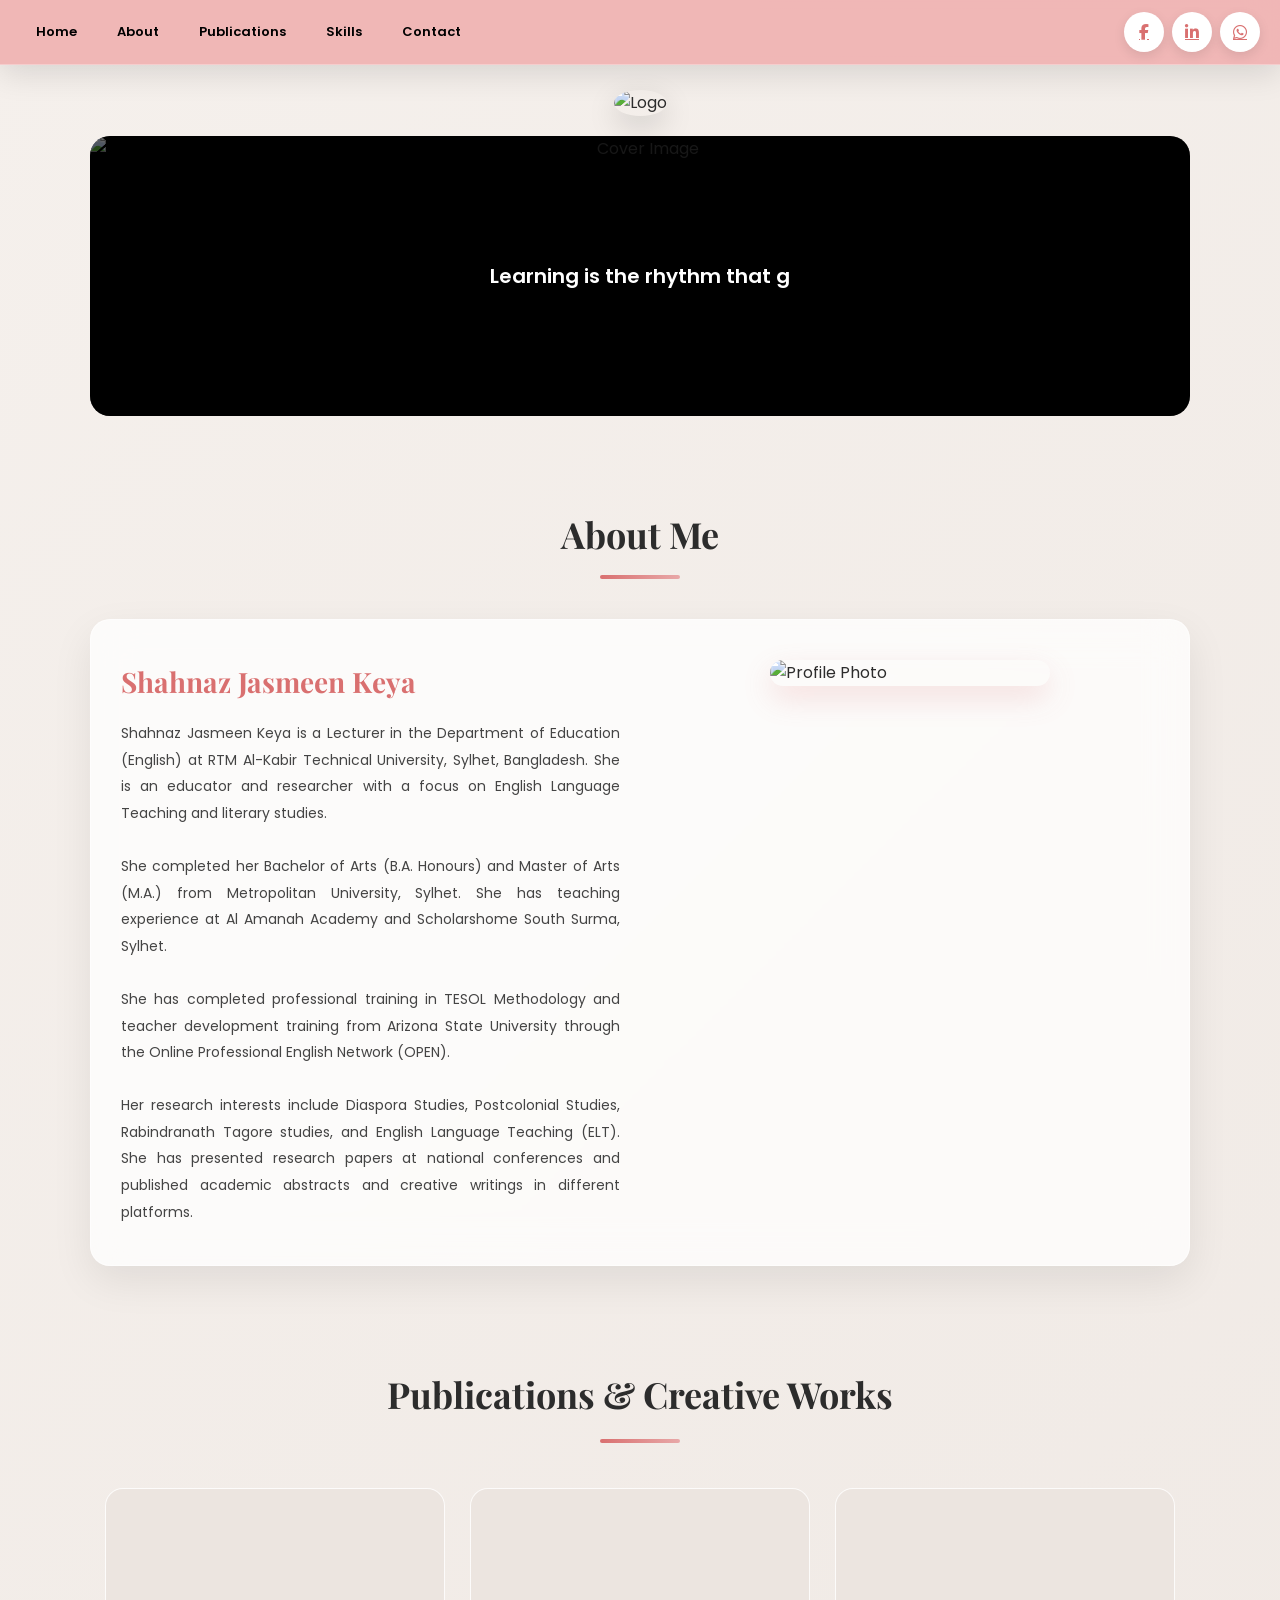
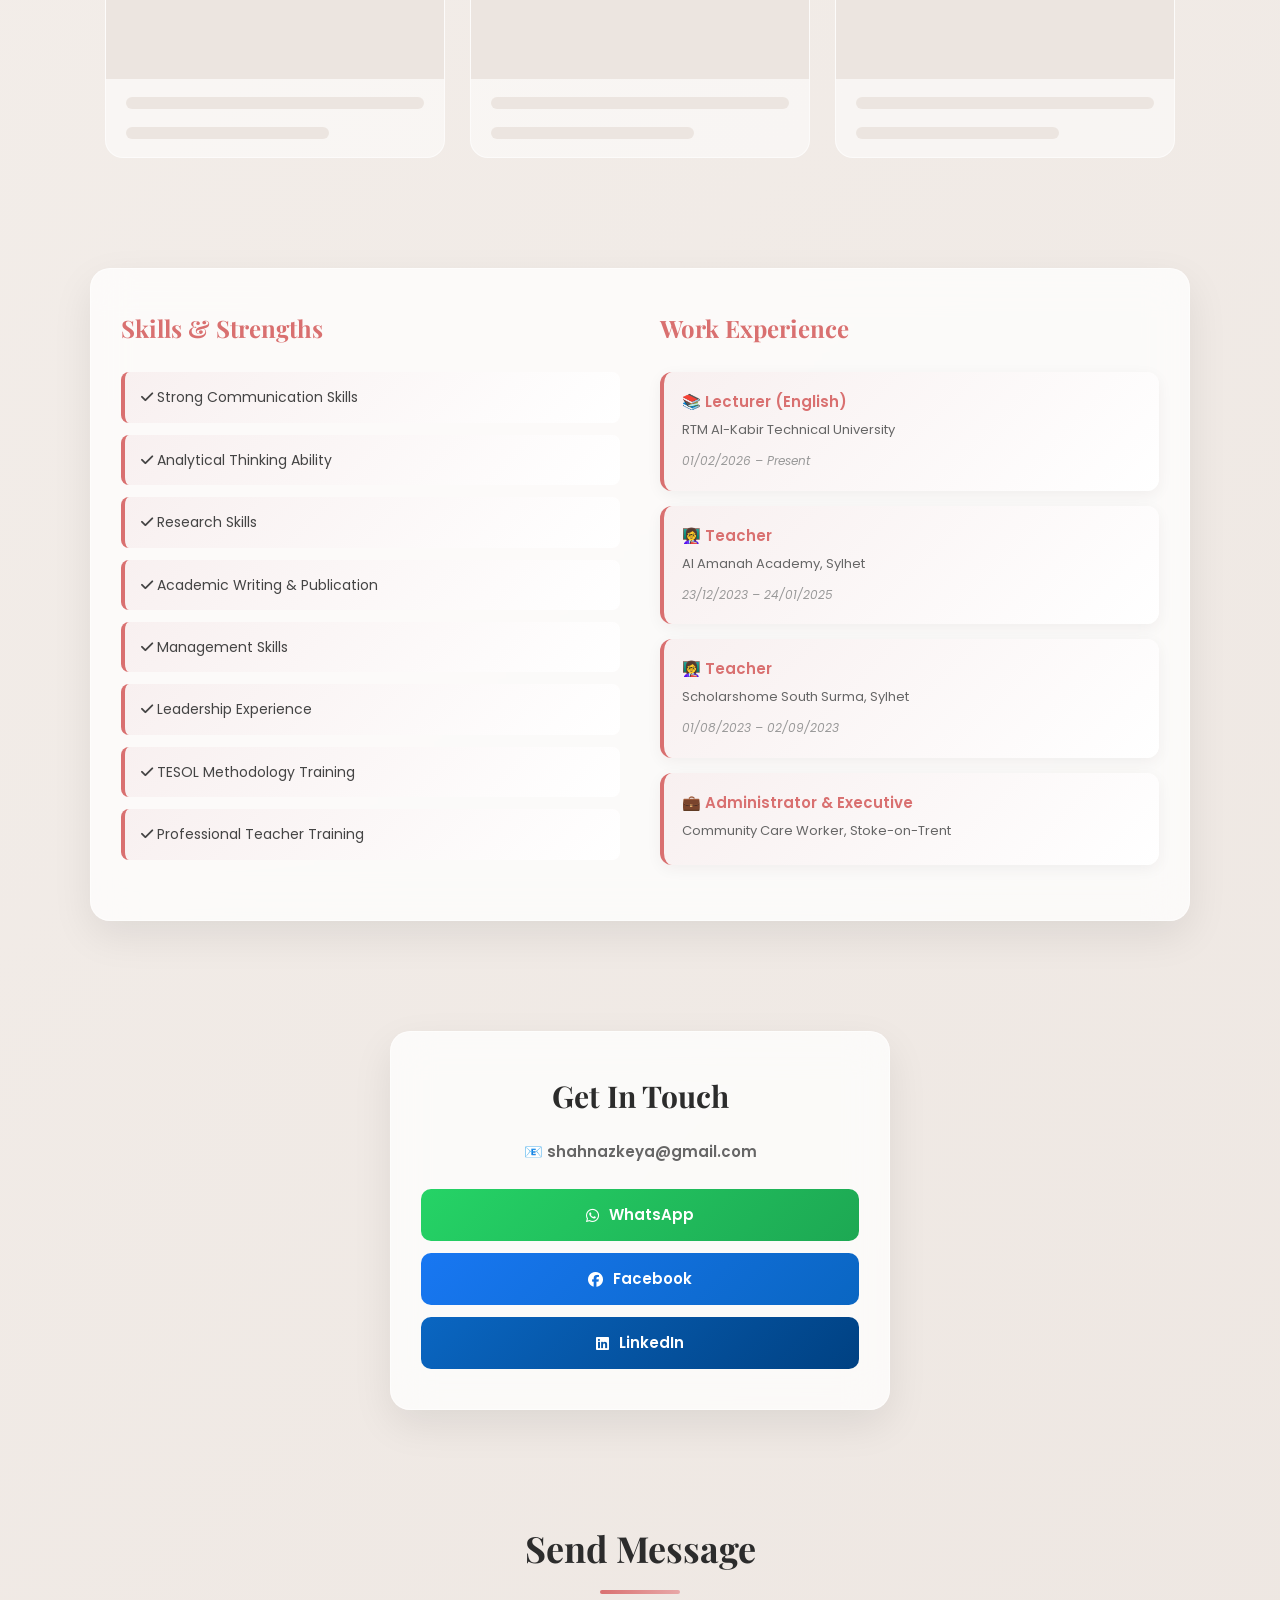
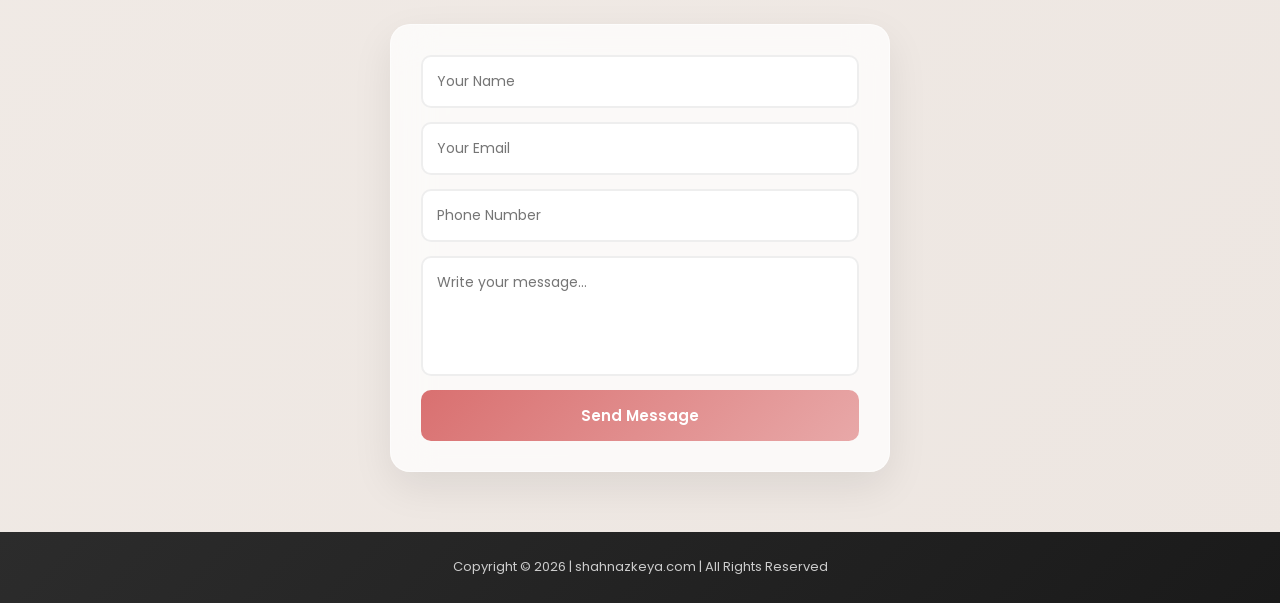
==== commit 1113523b: "Update index.html" ====
--- a/Shahnaz Keya/index.html
+++ b/Shahnaz Keya/index.html
@@ -3,19 +3,12 @@
 <head>
 <meta charset="UTF-8">
 <meta name="viewport" content="width=device-width, initial-scale=1.0">
-<title>Shahnaz Jasmeen Keya - Educator & Researcher</title>
+<title>Shahnaz Jasmeen Keya </title>
 <link rel="icon" type="image/x-icon" href="https://i.pinimg.com/736x/cc/4f/b6/cc4fb600729aa336a1051df67b156a21.jpg">
-
-<!-- Font Awesome (icons) -->
 <link rel="stylesheet" href="https://cdnjs.cloudflare.com/ajax/libs/font-awesome/6.5.0/css/all.min.css">
-
-<!-- Google Fonts -->
 <link href="https://fonts.googleapis.com/css2?family=Poppins:wght@300;400;500;600;700&family=Playfair+Display:wght@600;700&display=swap" rel="stylesheet">
 
 <style>
-/* =======================
-   GLOBAL RESET & BASE
-======================= */
 * {
     margin: 0;
     padding: 0;
@@ -36,9 +29,7 @@
     min-height: 100vh;
 }
 
-/* =======================
-   HEADER
-======================= */
+
 header {
     display: flex;
     justify-content: space-between;
@@ -94,9 +85,7 @@
     width: 100%;
 }
 
-/* =======================
-   SOCIAL ICONS
-======================= */
+
 .social {
     display: flex;
     gap: 8px;
@@ -123,9 +112,7 @@
     box-shadow: 0 6px 20px rgba(217, 112, 112, 0.4);
 }
 
-/* =======================
-   SECTION 2 - LOGO
-======================= */
+
 .section2 {
     text-align: center;
     padding: 20px 0;
@@ -155,9 +142,7 @@
     }
 }
 
-/* =======================
-   COVER SECTION
-======================= */
+
 .cover {
     position: relative;
     width: 95%;
@@ -213,9 +198,7 @@
     line-height: 1.5;
 }
 
-/* =======================
-   SECTION TITLE
-======================= */
+
 .section-title {
     text-align: center;
     font-size: 36px;
@@ -236,9 +219,7 @@
     border-radius: 2px;
 }
 
-/* =======================
-   ABOUT SECTION
-======================= */
+
 .box {
     width: 90%;
     max-width: 1100px;
@@ -307,9 +288,7 @@
     box-shadow: 0 18px 40px rgba(217, 112, 112, 0.3);
 }
 
-/* =======================
-   PUBLICATIONS SECTION
-======================= */
+
 .articles {
     padding: 60px 20px;
 }
@@ -399,9 +378,7 @@
     line-height: 1.5;
 }
 
-/* =======================
-   SKILLS & EXPERIENCE
-======================= */
+
 .profile-section {
     width: 90%;
     max-width: 1100px;
@@ -486,9 +463,7 @@
     font-style: italic;
 }
 
-/* =======================
-   CONTACT SECTION
-======================= */
+
 #contact {
     padding: 60px 20px;
     display: flex;
@@ -554,9 +529,7 @@
     box-shadow: 0 10px 25px rgba(0, 0, 0, 0.2);
 }
 
-/* =======================
-   MESSAGE FORM
-======================= */
+
 .msg-box {
     width: 90%;
     max-width: 500px;
@@ -621,9 +594,7 @@
     box-shadow: 0 10px 25px rgba(217, 112, 112, 0.3);
 }
 
-/* =======================
-   FOOTER
-======================= */
+
 footer {
     text-align: center;
     padding: 25px 20px;
@@ -633,9 +604,7 @@
     margin-top: 40px;
 }
 
-/* =======================
-   SCROLL REVEAL
-======================= */
+
 .reveal {
     opacity: 0;
     transform: translateY(40px);
@@ -647,9 +616,7 @@
     transform: translateY(0);
 }
 
-/* =======================
-   RESPONSIVE DESIGN
-======================= */
+
 @media (max-width: 768px) {
     header {
         padding: 10px 15px;
@@ -801,6 +768,267 @@
     }
 }
 
+
+#loader {
+    position: fixed;
+    inset: 0;
+    z-index: 9999;
+    display: flex;
+    justify-content: center;
+    align-items: center;
+    background: linear-gradient(135deg, #f5f0ec 0%, #ede6e1 100%);
+    transition: opacity 0.5s ease, visibility 0.5s ease;
+}
+
+#loader.hide {
+    opacity: 0;
+    visibility: hidden;
+    pointer-events: none;
+}
+
+.loader-card {
+    display: flex;
+    flex-direction: column;
+    align-items: center;
+    gap: 18px;
+    padding: 40px 50px;
+    background: rgba(255, 255, 255, 0.55);
+    backdrop-filter: blur(25px);
+    -webkit-backdrop-filter: blur(25px);
+    border-radius: 22px;
+    border: 1px solid rgba(255, 255, 255, 0.6);
+    box-shadow: 0 20px 50px rgba(217, 112, 112, 0.18);
+}
+
+.loader-ring {
+    width: 48px;
+    height: 48px;
+    border-radius: 50%;
+    border: 3px solid rgba(217, 112, 112, 0.15);
+    border-top-color: #d97070;
+    animation: spin 0.8s linear infinite;
+}
+
+@keyframes spin {
+    to { transform: rotate(360deg); }
+}
+
+.loader-card span {
+    font-family: 'Playfair Display', serif;
+    font-size: 14px;
+    letter-spacing: 0.08em;
+    text-transform: uppercase;
+    color: #d97070;
+    font-weight: 600;
+}
+
+
+.pub-card {
+    position: relative;
+    background: rgba(255, 255, 255, 0.6);
+    backdrop-filter: blur(18px);
+    -webkit-backdrop-filter: blur(18px);
+    border: 1px solid rgba(255, 255, 255, 0.6);
+    border-radius: 18px;
+    overflow: hidden;
+    box-shadow: 0 8px 25px rgba(0, 0, 0, 0.08);
+    transition: all 0.4s cubic-bezier(0.175, 0.885, 0.32, 1.275);
+    cursor: pointer;
+    animation: fadeUp 0.6s ease forwards;
+    opacity: 0;
+}
+
+.pub-card:hover {
+    transform: translateY(-12px);
+    box-shadow: 0 22px 45px rgba(217, 112, 112, 0.25);
+    border-color: rgba(217, 112, 112, 0.4);
+}
+
+.pub-thumb-wrap {
+    position: relative;
+    width: 100%;
+    aspect-ratio: 16/9;
+    overflow: hidden;
+    background: #eee;
+}
+
+.pub-thumb-wrap img {
+    width: 100%;
+    height: 100%;
+    object-fit: cover;
+    transition: transform 0.5s ease;
+}
+
+.pub-card:hover .pub-thumb-wrap img {
+    transform: scale(1.08);
+}
+
+.pub-body {
+    padding: 18px 20px 22px;
+}
+
+.pub-body h3 {
+    font-family: 'Playfair Display', serif;
+    font-size: 16px;
+    font-weight: 700;
+    color: #2c2c2c;
+    margin-bottom: 8px;
+    line-height: 1.4;
+}
+
+.pub-body p {
+    font-size: 13px;
+    color: #666;
+    line-height: 1.6;
+    display: -webkit-box;
+    -webkit-line-clamp: 3;
+    -webkit-box-orient: vertical;
+    overflow: hidden;
+}
+
+.pub-read {
+    display: inline-flex;
+    align-items: center;
+    gap: 6px;
+    margin-top: 12px;
+    font-size: 12px;
+    font-weight: 600;
+    color: #d97070;
+    letter-spacing: 0.03em;
+    text-transform: uppercase;
+}
+
+.pub-empty, .pub-error {
+    grid-column: 1 / -1;
+    text-align: center;
+    padding: 40px 20px;
+    color: #999;
+    font-size: 14px;
+}
+
+.pub-skel {
+    background: rgba(255, 255, 255, 0.5);
+    border-radius: 18px;
+    overflow: hidden;
+    border: 1px solid rgba(255, 255, 255, 0.6);
+}
+
+.pub-skel .pub-thumb-wrap, .pub-skel-line {
+    background: linear-gradient(90deg, #ece5e0 25%, #f6f0ec 37%, #ece5e0 63%);
+    background-size: 400% 100%;
+    animation: shimmer 1.4s ease infinite;
+}
+
+.pub-skel .pub-thumb-wrap { aspect-ratio: 16/9; }
+
+.pub-skel-line {
+    height: 12px;
+    margin: 18px 20px;
+    border-radius: 6px;
+}
+
+.pub-skel-line.short { width: 60%; }
+
+@keyframes shimmer {
+    0% { background-position: 100% 0; }
+    100% { background-position: -100% 0; }
+}
+
+
+#pubDetail {
+    position: fixed;
+    inset: 0;
+    z-index: 2000;
+    background: linear-gradient(135deg, #f5f0ec 0%, #ede6e1 100%);
+    overflow-y: auto;
+    transform: translateY(100%);
+    opacity: 0;
+    visibility: hidden;
+    transition: transform 0.5s cubic-bezier(0.16, 1, 0.3, 1), opacity 0.5s ease, visibility 0.5s ease;
+}
+
+#pubDetail.open {
+    transform: translateY(0);
+    opacity: 1;
+    visibility: visible;
+}
+
+.pub-detail-back {
+    position: sticky;
+    top: 0;
+    z-index: 5;
+    display: inline-flex;
+    align-items: center;
+    gap: 8px;
+    margin: 18px 0 0 20px;
+    padding: 10px 18px;
+    background: rgba(255, 255, 255, 0.85);
+    backdrop-filter: blur(15px);
+    border: 1px solid rgba(255, 255, 255, 0.6);
+    border-radius: 30px;
+    font-size: 13px;
+    font-weight: 600;
+    color: #2c2c2c;
+    cursor: pointer;
+    box-shadow: 0 8px 20px rgba(0, 0, 0, 0.08);
+    transition: all 0.3s ease;
+}
+
+.pub-detail-back:hover {
+    background: #d97070;
+    color: #fff;
+    transform: translateX(-4px);
+}
+
+.pub-detail-hero {
+    width: 92%;
+    max-width: 950px;
+    margin: 25px auto 0;
+    border-radius: 20px;
+    overflow: hidden;
+    box-shadow: 0 20px 50px rgba(0, 0, 0, 0.15);
+    aspect-ratio: 16/9;
+    background: #000;
+}
+
+.pub-detail-hero img {
+    width: 100%;
+    height: 100%;
+    object-fit: cover;
+}
+
+.pub-detail-content {
+    width: 90%;
+    max-width: 850px;
+    margin: 35px auto 80px;
+    background: rgba(255, 255, 255, 0.75);
+    backdrop-filter: blur(20px);
+    border-radius: 20px;
+    padding: 40px;
+    box-shadow: 0 15px 40px rgba(0, 0, 0, 0.08);
+    border: 1px solid rgba(255, 255, 255, 0.5);
+}
+
+.pub-detail-content h1 {
+    font-family: 'Playfair Display', serif;
+    font-size: 30px;
+    color: #2c2c2c;
+    margin-bottom: 20px;
+    line-height: 1.4;
+}
+
+.pub-detail-content .pub-detail-body {
+    font-size: 15px;
+    line-height: 1.9;
+    color: #444;
+    white-space: pre-line;
+}
+
+@media (max-width: 600px) {
+    .pub-detail-content { padding: 25px 20px; }
+    .pub-detail-content h1 { font-size: 22px; }
+}
+
 @media (max-width: 480px) {
     header {
         padding: 8px 10px;
@@ -875,8 +1103,17 @@
 </head>
 
 <body>
+
+
+<div id="loader">
+    <div class="loader-card">
+        <div class="loader-ring"></div>
+        <span>Loading</span>
+    </div>
+</div>
+
 <section id="home">
-<!-- HEADER -->
+
 <header>
     <div class="left">
         <a href="#home">Home</a>
@@ -886,7 +1123,7 @@
         <a href="#contact">Contact</a>
     </div>
 
-    <!-- SOCIAL ICONS -->
+
     <div class="social">
         <a href="https://www.facebook.com/shahnazkeya.keyamony" target="_blank"><i class="fab fa-facebook-f"></i></a>
         <a href="https://www.linkedin.com/in/shahnaz-keya-a8aaa7269/" target="_blank"><i class="fab fa-linkedin-in"></i></a>
@@ -894,15 +1131,15 @@
     </div>
 </header>
 
-<!-- SECTION 2 -->
+
 <div class="section2">
     <img class="logo" src="https://i.pinimg.com/736x/c1/cf/11/c1cf119d545549f2f615bee9a4d13c61.jpg" alt="Logo">
 
-    <!-- COVER -->
+
     <div class="cover">
         <img src="https://i.pinimg.com/736x/04/66/7e/04667eccb9fd8a676c180f4075c35d89.jpg" alt="Cover Image">
         
-        <!-- TEXT -->
+
         <div class="cover-text">
             <span id="typing"></span>
         </div>
@@ -911,7 +1148,7 @@
 
 </section>
 
-<!-- ABOUT SECTION -->
+
 <section id="about" class="reveal">
     <h1 class="section-title">About Me</h1>
     <div class="box">
@@ -934,49 +1171,24 @@
     </div>
 </section>
 
-<!-- PUBLICATIONS SECTION -->
+
 <section id="articles">
     <div class="articles reveal">
         <h2>Publications & Creative Works</h2>
 
-        <div class="grid">
-            <div class="card">
-                <img src="https://i.pinimg.com/736x/56/a1/5e/56a15ef237c3f8836d6a6593f2141419.jpg" alt="Patriarchy in a Modern Man">
-                <p>Patriarchy in a Modern Man: A Study of Satyajit Ray's Mahanagar</p>
-            </div>
-
-            <div class="card">
-                <img src="https://i.pinimg.com/1200x/27/bb/3a/27bb3a4c5a29ea76776bdcc0a2d8137c.jpg" alt="Bangla Marginalization">
-                <p>The Marginalization of Bangla among the English Medium Schools</p>
-            </div>
-
-            <div class="card">
-                <img src="https://i.pinimg.com/736x/c3/40/0b/c3400b0f7f430c8306c6a6ee37ebaa3f.jpg" alt="Bastobota">
-                <p>Bastobota</p>
-            </div>
-
-            <div class="card">
-                <img src="https://i.pinimg.com/736x/8c/30/15/8c3015ecdbf7f82171c9e9f6148d9571.jpg" alt="Durutto">
-                <p>Durutto</p>
-            </div>
-
-            <div class="card">
-                <img src="https://i.pinimg.com/736x/74/a5/14/74a514f33552bd1264c05d7c6e86a842.jpg" alt="Kabita Tumi">
-                <p>Kabita Tumi</p>
-            </div>
-
-            <div class="card">
-                <img src="https://i.pinimg.com/736x/1f/a5/8c/1fa58cf07319912577b259e429ceadc4.jpg" alt="Salty Eyes">
-                <p>Salty Eyes</p>
-            </div>
+        <div class="grid" id="pubGrid">
+
+            <div class="pub-skel"><div class="pub-thumb-wrap"></div><div class="pub-skel-line"></div><div class="pub-skel-line short"></div></div>
+            <div class="pub-skel"><div class="pub-thumb-wrap"></div><div class="pub-skel-line"></div><div class="pub-skel-line short"></div></div>
+            <div class="pub-skel"><div class="pub-thumb-wrap"></div><div class="pub-skel-line"></div><div class="pub-skel-line short"></div></div>
         </div>
     </div>
 
-    <!-- SKILLS & EXPERIENCE SECTION -->
+
     <section id="skills">
         <div class="profile-section reveal">
 
-            <!-- SKILLS -->
+ 
             <div class="skills">
                 <h2>Skills & Strengths</h2>
 
@@ -992,7 +1204,7 @@
                 </ul>
             </div>
 
-            <!-- EXPERIENCE -->
+
             <div class="experience">
                 <h2>Work Experience</h2>
 
@@ -1023,7 +1235,7 @@
     </section>
 </section>
 
-<!-- CONTACT SECTION -->
+
 <section id="contact">
     <div class="contact reveal">
         <h2>Get In Touch</h2>
@@ -1048,7 +1260,7 @@
     </div>
 </section>
 
-<!-- MESSAGE SECTION -->
+
 <section id="message">
     <h1 class="section-title">Send Message</h1>
 
@@ -1067,16 +1279,24 @@
     <p>Copyright © 2026 | shahnazkeya.com | All Rights Reserved</p>
 </footer>
 
+
+<div id="pubDetail">
+    <div class="pub-detail-back" id="pubDetailBack"><i class="fas fa-arrow-left"></i> Back</div>
+    <div class="pub-detail-hero"><img id="pubDetailImg" src="" alt=""></div>
+    <div class="pub-detail-content">
+        <h1 id="pubDetailTitle"></h1>
+        <div class="pub-detail-body" id="pubDetailBody"></div>
+    </div>
+</div>
+
 <script>
 
-// ===============================
-// GOOGLE SHEET MESSAGE FORM
-// ===============================
-const scriptURL = "****************************";
+
+const scriptURL = "**************************************";
 
 const form = document.getElementById("msgForm");
 
-// Typing effect
+
 const text = "Learning is the rhythm that guides us through life's dance";
 let i = 0;
 
@@ -1090,7 +1310,7 @@
 
 typingEffect();
 
-// Form submit
+
 form.addEventListener("submit", function (e) {
     e.preventDefault();
 
@@ -1112,7 +1332,7 @@
     });
 });
 
-// Scroll reveal animation
+
 function revealOnScroll() {
     const reveals = document.querySelectorAll(".reveal");
 
@@ -1130,6 +1350,138 @@
 window.addEventListener("scroll", revealOnScroll);
 revealOnScroll();
 
+
+window.addEventListener("load", function () {
+    setTimeout(function () {
+        document.getElementById("loader").classList.add("hide");
+    }, 1000);
+});
+
+setTimeout(function () {
+    document.getElementById("loader").classList.add("hide");
+}, 1500);
+
+</script>
+
+
+<script type="module">
+import { initializeApp } from "https://www.gstatic.com/firebasejs/10.12.2/firebase-app.js";
+import { getAnalytics, isSupported } from "https://www.gstatic.com/firebasejs/10.12.2/firebase-analytics.js";
+import { getDatabase, ref, onValue } from "https://www.gstatic.com/firebasejs/10.12.2/firebase-database.js";
+
+const firebaseConfig = {
+    apiKey: "AI*****************************Nk",
+    authDomain: "sha**************************.com",
+    databaseURL: "ht**************************base.app",
+    projectId: "sh**************************eya",
+    storageBucket: "sha**************************rage.app",
+    messagingSenderId: "**************************",
+    appId: "1:616497736683:web:95**************************7687ae",
+    measurementId: "G**************************VHE"
+};
+
+const app = initializeApp(firebaseConfig);
+isSupported().then((ok) => { if (ok) getAnalytics(app); }).catch(() => {});
+const db = getDatabase(app);
+
+const pubGrid = document.getElementById("pubGrid");
+const pubDetail = document.getElementById("pubDetail");
+const pubDetailImg = document.getElementById("pubDetailImg");
+const pubDetailTitle = document.getElementById("pubDetailTitle");
+const pubDetailBody = document.getElementById("pubDetailBody");
+const pubDetailBack = document.getElementById("pubDetailBack");
+
+let publicationsCache = {};
+
+function escapeHtml(str) {
+    const d = document.createElement("div");
+    d.textContent = str == null ? "" : String(str);
+    return d.innerHTML;
+}
+
+function renderPublications(items) {
+    if (!items.length) {
+        pubGrid.innerHTML = '<div class="pub-empty">No publications yet. Check back soon.</div>';
+        return;
+    }
+
+    pubGrid.innerHTML = items.map((item, idx) => `
+        <div class="pub-card" data-id="${escapeHtml(item.id)}" style="animation-delay:${(idx % 6) * 0.1}s">
+            <div class="pub-thumb-wrap">
+                <img src="${escapeHtml(item.image)}" alt="${escapeHtml(item.title)}" loading="lazy">
+            </div>
+            <div class="pub-body">
+                <h3>${escapeHtml(item.title)}</h3>
+                <p>${escapeHtml(item.shortDescription)}</p>
+                <span class="pub-read">Read More <i class="fas fa-arrow-right"></i></span>
+            </div>
+        </div>
+    `).join("");
+
+    document.querySelectorAll(".pub-card").forEach((card) => {
+        card.addEventListener("click", () => {
+            window.location.hash = "pub-" + card.dataset.id;
+        });
+    });
+}
+
+function openDetail(id) {
+    const item = publicationsCache[id];
+    if (!item) return;
+    pubDetailImg.src = item.image || "";
+    pubDetailImg.alt = item.title || "";
+    pubDetailTitle.textContent = item.title || "";
+    pubDetailBody.textContent = item.fullDescription || item.shortDescription || "";
+    pubDetail.classList.add("open");
+    pubDetail.scrollTop = 0;
+    document.body.style.overflow = "hidden";
+}
+
+function closeDetail() {
+    pubDetail.classList.remove("open");
+    document.body.style.overflow = "";
+}
+
+function handleHash() {
+    const hash = window.location.hash;
+    if (hash.startsWith("#pub-")) {
+        openDetail(hash.replace("#pub-", ""));
+    } else {
+        closeDetail();
+    }
+}
+
+pubDetailBack.addEventListener("click", () => {
+    if (window.location.hash.startsWith("#pub-")) {
+        history.back();
+    } else {
+        closeDetail();
+    }
+});
+
+window.addEventListener("hashchange", handleHash);
+
+const publicationsRef = ref(db, "publications");
+onValue(publicationsRef, (snapshot) => {
+    const data = snapshot.val();
+    publicationsCache = {};
+    const items = [];
+
+    if (data) {
+        Object.keys(data).forEach((id) => {
+            const pub = { id, ...data[id] };
+            publicationsCache[id] = pub;
+            items.push(pub);
+        });
+        items.sort((a, b) => (b.createdAt || 0) - (a.createdAt || 0));
+    }
+
+    renderPublications(items);
+    handleHash();
+}, (error) => {
+    console.error("Firebase read failed:", error);
+    pubGrid.innerHTML = '<div class="pub-error">Unable to load publications right now. Please try again later.</div>';
+});
 </script>
 
 </body>
